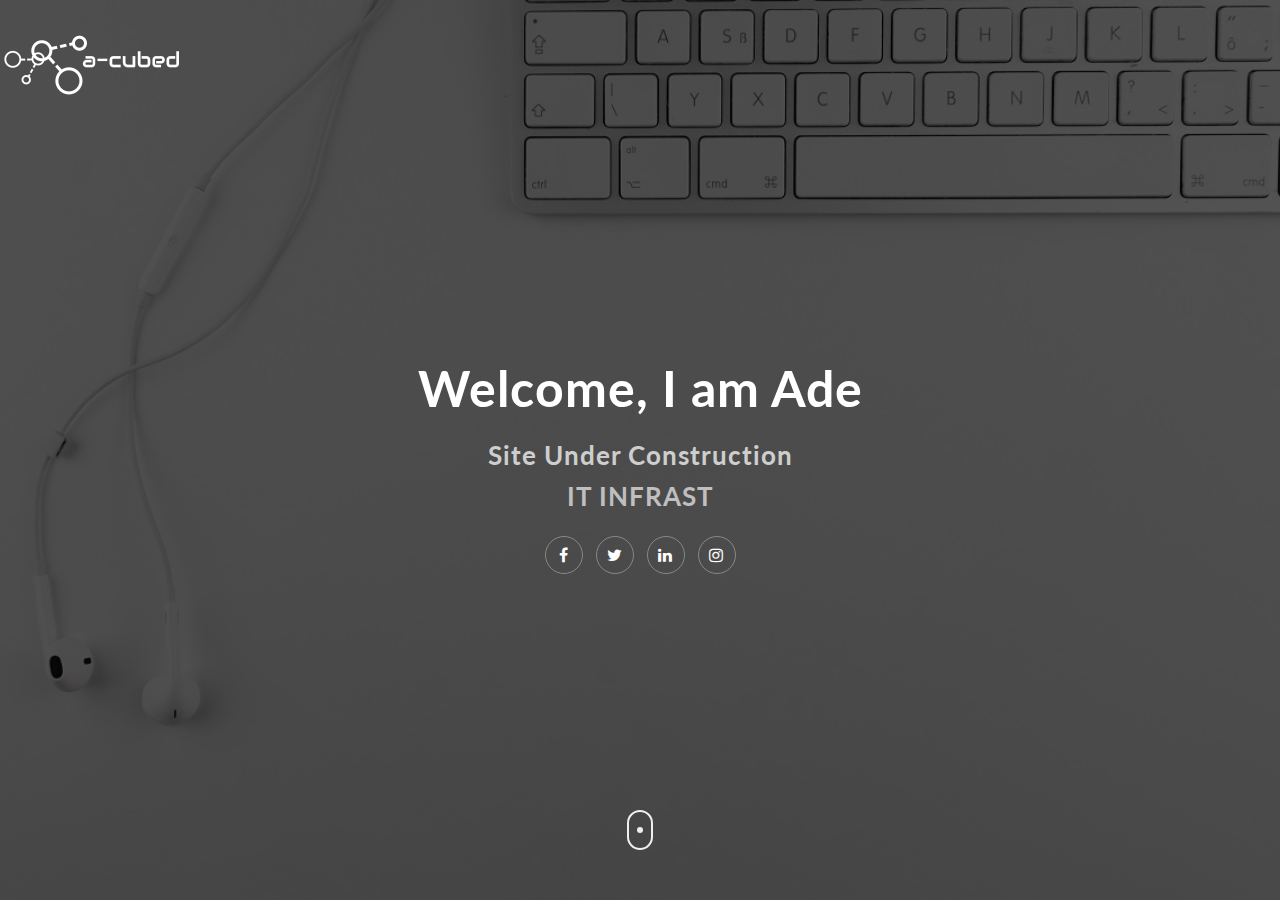
==== index.html @ ffef5aeb "underconstruction commit" ====
<!DOCTYPE html>
<html lang="en">
  <head>
    <meta charset="utf-8">
    <meta http-equiv="X-UA-Compatible" content="IE=edge">
    <meta name="viewport" content="width=device-width, initial-scale=1">
    <!-- The above 3 meta tags *must* come first in the head; any other head content must come *after* these tags -->

    <!-- SITE TITLE -->
    <title>a-cubed - IT Infrastructure Specialist</title>
    <meta name="description" content="Ade Adekoya - IT infrastructure and Cloud enthusiast">

    <!-- Bootstrap CSS -->
    <link rel="stylesheet" type="text/css" href="css/bootstrap.min.css">

	<!-- Magnific Popup core CSS file -->
	<link rel="stylesheet" href="css/magnific-popup.css">

    <!-- Owl Carousel CSS -->
    <link rel="stylesheet" href="css/owl.carousel.min.css">

    <!-- FONT AWESOME -->
    <link rel="stylesheet" type="text/css" href="css/font-awesome.min.css">

    <!-- Custom styles for this template -->
    <link rel="stylesheet" type="text/css" href="css/style.css">

    <!-- Google Fonts -->
    <link href="https://fonts.googleapis.com/css?family=Lato:400,400i,700,700i" rel="stylesheet">

	<!-- Favicon -->
	<link rel="icon" href="img/favicon.ico">

	<!-- Touch Icons - iOS and Android 2.1+ -->
 	<link rel="apple-touch-icon" href="img/apple-favicon.png">
	<link rel="apple-touch-icon" sizes="72x72" href="img/apple-touch-icon-ipad.png" />
	<link rel="apple-touch-icon" sizes="114x114" href="img/apple-touch-icon-iphone4.png" />

    <!-- HTML5 shim and Respond.js for IE8 support of HTML5 elements and media queries -->
    <!-- WARNING: Respond.js doesn't work if you view the page via file:// -->
    <!--[if lt IE 9]>
      <script src="https://oss.maxcdn.com/html5shiv/3.7.3/html5shiv.min.js"></script>
      <script src="https://oss.maxcdn.com/respond/1.4.2/respond.min.js"></script>
    <![endif]-->

  </head>
  <body>

    <!-- Loader -->
    <div class="loader-con">
    <div class="spinner center">
        <div class="double-bounce1"></div>
        <div class="double-bounce2"></div>
    </div>
    </div>
    <!-- End Loader -->

    <!-- MAIN NAVIGATION BAR -->
    <header class="nav-wrapper effect">
        <a href="index.html"><image src="img/logo2.png" title="Ade - IT Infrastructure - logo"></a>
        <!-- <a class="navbar-brand effect" href="index.html">A-CUBED</a> -->
        <nav class="navbar-custom">
            <div class="container">
                 <!--   <a class="navbar-brand effect" href="index.html">A-CUBED</a> -->
                </div>

                <!-- Collect the nav links, forms, and other content for toggling -->
                </div><!-- End navbar-collapse -->

            </div><!-- End container -->
        </nav>
    </header>
    <!-- END MAIN NAVIGATION BAR -->

    <!-- HOME -->
    <section id="home" class="home-1 parallax one-page-section">
        <div class="page-table">
            <div class="table-cell text-center">
                <h1>Welcome, I am Ade</h1>
                <h2>Site Under Construction</h2>
                <h2 class="typer-title">IT Infrastructure Enthusiast</h2>
                <ul class="social-list">
                    <li><a href="https://www.facebook.com/adedapomola.adekoya" target="_blank" class="effect"><i class="fa fa-facebook"></i></a></li>
                    <li><a href="https://twitter.com/Dapo_Ace" target="_blank" class="effect"><i class="fa fa-twitter"></i></a></li>
                    <li><a href="https://www.linkedin.com/in/adekoya-adedapomola" target="_blank" class="effect"><i class="fa fa-linkedin"></i></a></li>
                    <li><a href="https://www.instagram.com/adekoyaadedapomola" target="_blank" class="effect"><i class="fa fa-instagram"></i></a></li>
                </ul>
                <a href="#about" class="scroll home-s-btn hor-center"><span class="dot center"></span></a>
            </div>
        </div>
    </section>
    <!-- END HOME -->

    <!-- ABOUT -->
    
    <!-- END ABOUT -->

    <!-- SERVICES -->
    
    <!-- END SERVICES -->

    <!-- WORK -->
    
    <!-- END WORK -->

    <!-- TESTIMONIALS -->
    
    <!-- END TESTIMONIALS -->

    <!-- CONTACT -->
   
    <!-- END CONTACT -->

    <!-- FOOTER -->
   
    <!-- END FOOTER -->

    <!-- Scroll To Top Button -->
    <a href="#" class="scroll-up effect">
        <i class="fa fa-angle-up"></i>
    </a>
    <!-- End Scroll To Top Button -->
                            
    <!-- js placed at the end of the document so the pages load faster -->
    <!-- jQuery -->
    <script src="js/jquery.min.js"></script>
    <!-- Bootstrap JS -->
    <script src="js/bootstrap.min.js"></script>
    <!-- Magnific Popup core JS file -->
    <script src="js/jquery.magnific-popup.min.js"></script>
    <!-- Owl Carousel JS -->
    <script src="js/owl.carousel.min.js"></script>
    <!-- jQuery Typer JS -->
    <script src="js/jquery.typer.js"></script>
    <!-- jQuery Images Loaded JS -->
    <script src="js/imagesloaded.pkgd.min.js"></script>
    <!-- jQuery Filterizr JS -->
    <script src="js/isotope.pkgd.min.js"></script>
    <!-- Custom js -->
    <script src="js/main.js"></script>

  </body>
</html>
---- css/style.css ----
/*=======================================================================
* Template Name: IMOZAR - Personal Portfolio Template
* Author: PhyDev
* Author URI: https://themeforest.net/user/phydev
* Version: 1.0
* Tags: html, Parallax, template, Portfolio, marketing, Personal, IMOZAR
========================================================================== */

/*------------------------------------------------------
Table of content
--------------------------------------------------------
1. General Styles (typography, links, Lsits, images , Helper classes, sections)
2. Pre Loader
3. Navigation
4. Home
5. About
6. Services
7. Work
8. Clients
9. Contact
10. Footer
11. Mediaqueries
12. keyframes animation
------------------------------------------------------*/

/*----------------------------------------
General Styles
----------------------------------------*/

html, body {
	height: 100%;
}
body {
	margin: 0;
	padding: 0;
	font-family: 'Lato', sans-serif;
	font-size: 15px;
	font-weight: 400;
	line-height: 1.75;
	letter-spacing: 1px;
	background-color: #fff;
	color: #484848;
}
h1,
h2,
h3,
h4,
h5,
h6 {
	font-weight: 700;
	line-height: 1.2;
	color: rgb(206, 206, 206);
}
p {
	font-size: 16px;
	line-height: 26px;
}
b, strong {
	font-weight: 700;
}
dfn, cite, em, i {
  	font-style: italic;
}
h1 {
	font-size: 36px;
}
h2 {
	font-size: 26px;
}
h3 {
	font-size: 24px;
}
h4 {
	font-size: 22px;
}
h5 {
	font-size: 18px;
}
h6 {
	font-size: 16px;
}
a, a:focus, a:hover, a:active {
	text-decoration: none;
	color: inherit;
	outline: none;
}
ul, ol {
	margin: 0;
	padding: 0;
}
ul {
  list-style: none;
}
img {
	display: block;
	max-width: 100%;
	height: auto;
}

a.logolocation {
    padding-top: 10px;
	padding-right: 30px;
	padding-bottom: 50px;
	padding-left: 0px;
}

.effect {
	-webkit-transition: all .4s ease-in-out;
	-moz-transition: all .4s ease-in-out;
	-o-transition: all .4s ease-in-out;
	transition: all .4s ease-in-out;
}
.hor-center {
	position: absolute;
	left: 50%;
	-webkit-transform: translateX(-50%);
	-moz-transform: translateX(-50%);
	-ms-transform: translateX(-50%);
	transform: translateX(-50%);
}
.ver-center {
	position: absolute;
	top: 50%;
	-webkit-transform: translateY(-50%);
	-moz-transform: translateY(-50%);
	-ms-transform: translateY(-50%);
	transform: translateY(-50%);
}
.center {
	position: absolute;
	left: 50%;
	top: 50%;
	-webkit-transform: translate(-50%, -50%);
	-moz-transform: translate(-50%, -50%);
	-ms-transform: translate(-50%, -50%);
	transform: translate(-50%, -50%);
}

.mb-30 {
  	margin-bottom: 30px;
}

.page-table {
	display: table;
	width: 100%;
	height: 100%;
}
.table-cell {
	position: relative;
	display: table-cell;
	vertical-align: middle;
	padding-top: 20px;
	z-index: 5;
}

.section {
	background-color: #fff;
  	padding: 100px 0;
}
.second-bg {
	background-color: #fafafa;
}
.section-title {
	display: block;
	width: 100%;
	margin-bottom: 60px;
	text-align: center;
}
.section-title h2 {
	position: relative;
	display: inline-block;
	margin: 0;
	padding-bottom: 15px;
	font-size: 36px;
	font-weight: 700;
	text-transform: capitalize;
}
.section-title h2:after {
	content: '';
	position: absolute;
	bottom: 0;
	left: 4px;
	width: 50px;
	height: 2px;
	background-color: #444444;
}


/*----------------------------------------
Pre Loader
----------------------------------------*/
.loader-con {
	position: fixed;
	top: 0;
	left: 0;
	width: 100%;
	height: 100%;
	background-color: #fdfdfd;
	z-index: 99;
}
.loader-con .spinner {
  width: 50px;
  height: 50px;
}
.double-bounce1, .double-bounce2 {
	position: absolute;
	width: 100%;
	height: 100%;
	background-color: #333;
	opacity: 0.6;
	top: 0;
	left: 0;
	-webkit-border-radius: 50%;
	-moz-border-radius: 50%;
	border-radius: 50%;
	-webkit-animation: sk-bounce 2.0s infinite ease-in-out;
	-moz-animation: sk-bounce 2.0s infinite ease-in-out;
	animation: sk-bounce 2.0s infinite ease-in-out;
}
.double-bounce2 {
	-webkit-animation-delay: -1.0s;
	-moz-animation-delay: -1.0s;
	animation-delay: -1.0s;
}


/*----------------------------------------
Navigation
----------------------------------------*/
.nav-wrapper {
	width: 100%;
	padding: 6px 0;
	position: fixed;
	top: 0;
	left: 0;
	background-color: transparent;
	z-index: 20;
}
.nav-wrapper .navbar-toggle .icon-bar {
	background-color: #fff;
}
.nav-wrapper .navbar {
  position: relative;
  min-height: 50px;
}
.nav-wrapper .navbar-brand {
	display: block;
	padding-bottom: 15px;
	padding-top: 15px;
	font-size: 20px;
	font-weight: 700;
	color: #ddd;
	float: left;
}

.nav-wrapper .nav li a {
	position: relative;
	font-size: 13px;
	font-weight: 700;
	color: #ddd;
}
.nav-wrapper .nav li a:after {
	content: "";
	display: none;
	position: absolute;
	width: 0;
	height: 2px;
	bottom: 6px;
	left: 10%;
	background-color: #ddd;
	-webkit-transition: all .28s ease-in-out;
	-o-transition: all .28s ease-in-out;
	-moz-transition: all .28s ease-in-out;
	transition: all .28s ease-in-out;
}
.nav-wrapper .nav>li>a:hover,
.nav-wrapper .nav>li>a.active {
	background-color: transparent;
}
.nav-wrapper .nav>li>a:hover:after,
.nav-wrapper .nav>li>a.active:after {
	width: 80%;
}
.nav-wrapper .nav>li>a:focus {
	background-color: transparent;
}
.nav-sticky {
	background-color: #fff !important;
	padding: 6px 0 !important;
	border-bottom: 1px solid #f0f0f0;
}
.nav-sticky .navbar-toggle .icon-bar {
	background-color: #232323;
}
.nav-sticky .navbar-brand,
.nav-sticky .nav li a {
	color: #232323;
}
.nav-sticky .nav li a:after {
	background-color: #3f3f3f;
}
.nav-sticky .navbar-collapse {
	-webkit-box-shadow: inset 0 1px 0 rgba(0,0,0,.1);
	-moz-box-shadow: inset 0 1px 0 rgba(0,0,0,.1);
	box-shadow: inset 0 1px 0 rgba(0,0,0,.1);
}


/*----------------------------------------
Home
----------------------------------------*/
.home-1 {
	position: relative;
	height: 100%;
	min-height: 550px;
	background-image: url(../img/home-bg4.jpg);
	background-repeat: no-repeat;
	background-position: center;
	-webkit-background-size: cover;
	-moz-background-size: cover;
	-ms-background-size: cover;
	background-size: cover;
}
.home-1:after {
	content: "";
	position: absolute;
	width: 100%;
	height: 100%;
	top: 0;
	left: 0;
	background-color: rgba(0,0,0,0.68);
	z-index: 0;
}

.home-1 #particles-js {
    position: absolute;
    width: 100%;
    height: 100%;
    top: 0;
    left: 0;
    z-index: 2;
}
.home-3,
.home-2 {
	position: relative;
	height: 100%;
	min-height: 520px;
}

.home-2 .video-wrapper {
	position: absolute;
	width: 100%;
	height: 100%;
	left: 0;
	top: 0;
	z-index: 2;
}
.home-2 .video-wrapper video {
	display: block;
    position: absolute;
    width: 100%;
    height: 100%;
    max-width: 100%;
    max-height: 100%;
    min-height: 100%;
	min-width: 100%;
	-o-object-fit: cover;
	object-fit: cover;
}
.home-2:after {
	content: "";
	position: absolute;
	width: 100%;
	height: 100%;
	top: 0;
	left: 0;
	background-color: rgba(0,0,0,0.65);
	z-index: 3;
}
.avatar-hero img {
	width: 130px;
	margin: 0 auto;
	border: solid 3px #dfdfdf;
	-webkit-border-radius: 50%;
	-moz-border-radius: 50%;
	border-radius: 50%;
	-webkit-box-shadow: 0 4px 8px rgba(0, 0, 0, 0.52);
	-moz-box-shadow: 0 4px 8px rgba(0, 0, 0, 0.52);
	box-shadow: 0 4px 8px rgba(0, 0, 0, 0.52);
}
#home h1 {
	font-size: 34px;
	margin: 36px 0 22px;
	color: #fff;
}
#home .typer-title {
	margin: 10px 0;
	font-size: 22px;
	color: #bfbfbf;
	text-transform: uppercase;
}
.home-s-btn {
	display: block;
	bottom: 50px;
	height: 40px;
	width: 26px;
	border: 2px solid #efefef;
	-webkit-border-radius: 14px;
	-moz-border-radius: 14px;
	border-radius: 14px;
}
.home-s-btn .dot {
	display: block;
	height: 6px;
	width: 6px;
	background-color: #efefef;
	-webkit-border-radius: 50%;
	-moz-border-radius: 50%;
	border-radius: 50%;
	-webkit-animation: dot-animation 1.8s infinite ease-in-out;
	-moz-animation: dot-animation 1.8s infinite ease-in-out;
	animation: dot-animation 1.8s infinite ease-in-out;
}

.home-3 .big-title {
	margin-bottom: 40px;
}
.home-3 .table-cell p {
    max-width: 900px;
    margin: 0 auto;
    padding: 0 26px 10px;
    color: #fff;
}
.home-carousel .page-table {
	position: relative;
	height: 100vh;
	background-repeat: no-repeat;
	background-position: center;
	-webkit-background-size: cover;
	-moz-background-size: cover;
	-ms-background-size: cover;
	background-size: cover;
}
.home-carousel .page-table:after {
	content: "";
    position: absolute;
    background-color: rgba(0,0,0,0.52);
    height: 100%;
    width: 100%;
    left: 0;
    top: 0;
    z-index: 3;
}
.home-carousel .first-slide {
	background-image: url(http://phydev.web44.net/flame/img/banner-3.jpg);
}
.home-carousel .second-slide {
	background-image: url(http://phydev.web44.net/flame/img/home-s.jpg);
}
.home-carousel .third-slide {
	background-image: url(http://phydev.web44.net/wassabi/images/man-work.jpg);
}
.slider-btn {
	display: inline-block;
	margin-top: 20px;
    margin-right: 15px;
    margin-left: 15px;
    padding: 8px 20px;
    font-size: 16px;
    font-weight: 700;
    border: 2px solid #fff;
    background-color: #fafafa;
    color: #333;
    text-transform: uppercase;
}
.slider-btn:hover {
	background-color: transparent;
    color: #fafafa;
}
.home-slider-btn {
	display: none;
	width: 44px;
    height: 44px;
    border: 2px solid #fff;
	text-align: center;
	opacity: .8;
	background-color: #fff;
	z-index: 8;
}
.home-slider-btn:hover {
	background-color: transparent;
	color: #fafafa;
}
.owl-next .home-slider-btn {
    right: 20px;
}
.owl-prev .home-slider-btn {
    left: 20px;
}
.home-3 .home-carousel .owl-dots {
    position: absolute;
	bottom: 15px;
    left: 50%;
    z-index: 8;
    -webkit-transform: translateX(-50%);
    -moz-transform: translateX(-50%);
    -ms-transform: translateX(-50%);
    transform: translateX(-50%);
}
.home-3 .home-carousel .owl-dot {
    display: inline-block;
    margin: 0 4px;
    width: 12px;
    height: 12px;
    border: 2px solid #fafafa;
    -webkit-border-radius: 50%;
    -moz-border-radius: 50%;
    border-radius: 50%;
    -webkit-transition: .3s all ease-out;
    -o-transition: .3s all ease-out;
    -moz-transition: .3s all ease-out;
    transition: .3s all ease-out;
}
.home-3 .home-carousel .owl-dot:hover,
.home-3 .home-carousel .owl-dot.active {
    background-color: #eee;
}



/*----------------------------------------
About
----------------------------------------*/
.about-content h2 {
	margin-bottom: 30px;
	text-transform: capitalize;
}
.about-content p {
	margin-bottom: 16px;
}
.about-content ul li {
	margin-top: 8px;
	font-size: 14px;
	color: #666;
}
.about-content ul li span {
	font-weight: 700;
	color: #232323;
}
.about-content ul li span i {
	margin-right: 4px;
}
.social-list {
	margin-top: 20px;
	margin-bottom: 20px;
}
.social-list li {
	display: inline-block;
	margin: 4px;
}
.social-list li a {
	display: inline-block;
	font-size: 16px;
	width: 38px;
	height: 38px;
	text-align: center;
	line-height: 36px;
	color: #ffff;
	border: 1px solid #888;
	-webkit-border-radius: 50%;
	-moz-border-radius: 50%;
	border-radius: 50%;
}
.social-list li:hover a {
	color: #fafafa;
	background-color: #232323;
	border-color: transparent;
}

.skills-section {
	padding: 20px 0;
	padding-left: 10px;
	padding-right: 10px;
}
.progress-bar-linear {
    padding-top: 20px;
    padding-bottom: 20px;
}
.progress-bar-text {
    display: inline-block;
    margin-left: 8px;
    margin-bottom: 6px;
    font-size: 13px;
    font-weight: 700;
}
.progress-cont {
    display: inline-block;
    float: right;
    margin-right: 10px;
}
.progress-bar-linear .progress-bar-skills {
    position: relative;
    width: 100%;
    background-color: #dfdfdf;
    -webkit-border-radius: 12px;
    -moz-border-radius: 12px;
    border-radius: 12px;
}
.progress-bar-skills .progress-bar-line {
    position: relative;
    width: 5%;
    height: 6px;
    background-color: #4f4f4f;
    -webkit-transition: all 1.6s ease-out;
    -o-transition: all 1.6s ease-out;
    -moz-transition: all 1.6s ease-out;
    transition: all 1.6s ease-out;
    -webkit-border-radius: 12px;
    -moz-border-radius: 12px;
    border-radius: 12px;
}


/*----------------------------------------
Services
----------------------------------------*/
.single-service {
	padding: 10px;
	text-align: center;
}
.single-service.bordered {
	border-right: none;
	border-left: none;
}
.clear-float {
	clear: both !important;
}
.services-separator {
	display: none;
	width: 100%;
	margin: 15px auto;
	height: 1px;
	background: #dfdfdf;
}
.service-icon .fa {
    font-size: 44px;
    line-height: 70px;
}
.single-service:hover .service-icon .fa {
    -webkit-transform: rotateY(360deg);
    -moz-transform: rotateY(360deg);
    -ms-transform: rotateY(360deg);
    transform: rotateY(360deg);
}
.service-content h3 {
	font-size: 19px;
    margin-top: 15px;
    margin-bottom: 0;
    font-weight: 700;
}
.s-line {
	margin: 12px auto 0;
    width: 55px;
    height: 1px;
    background-color: #333;
}
.single-service p {
    margin-top: 12px;
    font-size: 14px;
}


/*----------------------------------------
Work
----------------------------------------*/
#work-list {
    margin-bottom: 40px;
}
#work-list li {
	display: inline-block;
    text-transform: uppercase;
    font-size: 14px;
    font-weight: 700;
}
#work-list li .filter {
	position: relative;
    margin: 4px 8px;
}
#work-list li .filter:after {
	content: '';
	position: absolute;
	bottom: -webkit-calc(50% - 1px );
	bottom: -moz-calc(50% - 1px );
	bottom: calc(50% - 1px );
	left: 0;
	width: 0;
	height: 1px;
	background-color: #484848;
	-webkit-transition: width .24s ease-out;
	-o-transition: width .24s ease-out;
	-moz-transition: width .24s ease-out;
	transition: width .24s ease-out;
}
#work-list li .filter:hover:after,
#work-list li .filter-active:after {
	width: 100%;
}

.single-work {
    position: relative;
    overflow: hidden;
}
.single-work img {
    -webkit-transform: scale(1.1);
    -moz-transform: scale(1.1);
    -ms-transform: scale(1.1);
    transform: scale(1.1);
}
.single-work:hover img {
    -webkit-transform: scale(1);
    -moz-transform: scale(1);
    -ms-transform: scale(1);
    transform: scale(1);
}
.work-overlay {
    position: absolute;
    pointer-events: none;
    padding: 12px;
    width: -webkit-calc(100% - 16px);
    width: -moz-calc(100% - 16px);
    width: calc(100% - 16px);
    height: -webkit-calc(100% - 16px);
    height: -moz-calc(100% - 16px);
    height: calc(100% - 16px);
    top: 8px;
    left: 8px;
    opacity: 0;
    background-color: rgba(0, 0, 0, 0.8);
}
.work-overlay:after {
	content: '';
	position: absolute;
    width: -webkit-calc(100% - 24px);
    width: -moz-calc(100% - 24px);
    width: calc(100% - 24px);
    height: -webkit-calc(100% - 24px);
    height: -moz-calc(100% - 24px);
    height: calc(100% - 24px);
    top: 12px;
    left: 12px;
    border: 1px solid #fdfdfd;

}
.single-work:hover .work-overlay {
    opacity: 1;
}
.work-overlay h3 {
    position: absolute;
    bottom: 40px;
    left: 26px;
    color: #eee;
    font-size: 18px;
}
.work-overlay p {
	position: absolute;
	font-size: 12px;
	color: #ddd;
	left: 26px;
	bottom: 10px;
}


/*----------------------------------------
Clients
----------------------------------------*/
.testimonial-slider {
    margin-bottom: 90px;
}
.one-testimonial {
    position: relative;
    padding: 15px;
}
.testimonial-content {
    position: relative;
    padding: 20px;
    margin-bottom: 20px;
    border: 1px solid;
    background-color: #fff;
    border-color: #dadada;
}
.testimonial-content p {
	font-size: 15px;
	line-height: 1.6;
}
.testimonial-content:after,
.testimonial-content:before {
    content: '';
    display: block;
    position: absolute;
    width: 0;
    height: 0;
}
.testimonial-content:before {
    bottom: -32px;
    left: 51px;
    border: 16px solid;
    border-color: #dadada transparent transparent;
}
.testimonial-content:after {
    bottom: -29px;
    left: 52px;
    border: 15px solid;
    border-color: #fff transparent transparent;
}
.testimonial-person:after {
    display: table;
    content: "";
    clear: both;
}
.one-testimonial figure {
    position: relative;
    overflow: hidden;
    height: 100px;
    width: 100px;
    margin-left: 20px;
    float: left;
    border: 4px solid #8f8f8f;
    -webkit-border-radius: 50%;
    -moz-border-radius: 50%;
    border-radius: 50%;
    -webkit-box-shadow: 0 4px 6px 0 rgba(0,0,0,.22);
    -moz-box-shadow: 0 4px 6px 0 rgba(0,0,0,.22);
    box-shadow: 0 4px 6px 0 rgba(0,0,0,.22);
}
.one-testimonial figure img {
	-webkit-filter: grayscale(0.38);
	filter: grayscale(0.38);
}
.testimonial-inf {
    padding-top: 10px;
    margin-left: 140px;
}
.testimonial-inf h4 {
    margin-bottom: 4px;
}
.testimonial-inf h4,
.testimonial-inf p {
    font-weight: 700;
}
.testimonial-slider-btn {
    display: block;
    font-size: 28px;
    height: 40px;
    width: 40px;
    border: 1px solid #3f3f3f;
    bottom: -90px;
}
.owl-next .testimonial-slider-btn {
    -webkit-transform: translateX(20%);
    -moz-transform: translateX(20%);
    -ms-transform: translateX(20%);
    transform: translateX(20%);
}
.owl-prev .testimonial-slider-btn {
    -webkit-transform: translateX(-120%);
    -moz-transform: translateX(-120%);
    -ms-transform: translateX(-120%);
    transform: translateX(-120%);
}
.testimonial-slider-btn:hover {
	color: #fafafa;
	background-color: #3f3f3f;
}


/*----------------------------------------
Contact
----------------------------------------*/
.contact-item {
	position: relative;
}
.contact-item:after {
	content: "";
	display: table;
	clear: both;
}
.contact-item .c-icon {
	position: relative;
    top: 6px;
	width: 60px;
	height: 60px;
	float: left;
	background-color: #232323;
	-webkit-border-radius: 50%;
	-moz-border-radius: 50%;
	border-radius: 50%;
}
.contact-item .c-icon .fa {
	font-size: 20px;
	line-height: 58px;
	color: #fafafa;
}
.contact-item .c-text {
    padding-top: 18px;
    padding-bottom: 18px;
    padding-left: 70px;
}
.contact-item .c-text h5 {
	margin: 0;
	margin-bottom: 2px;
    font-size: 13px;
    text-transform: uppercase;
}
.contact-item .c-text h6 {
	margin: 0;
	word-break: break-all;
}

#contact-form {
	margin-top: 50px;
}
.input-field {
    width: 100%;
    padding: 8px 16px;
    color: #232323;
    border: 1px solid #ddd;
    outline: none;
}
textarea.input-field {
    height: 190px;
    resize: none;
}
.name-error,
.email-error,
.message-error,
.error {
    display: block;
    margin-top: 8px;
    font-size: 14px;
    color: #ff2828;
}
.success {
    display: block;
    margin-top: 8px;
    font-size: 14px;
    color: #1e9402;
}
#form-message {
    float: left;
    width: 100%;
}
.submit-btn {
	display: block;
	margin: 0 auto;
	padding: 8px 20px;
	font-size: 16px;
	font-weight: 700;
	border: 2px solid #333;
	outline: none;
	background-color: #333;
	color: #fafafa;
	cursor: pointer;
}
.submit-btn:hover {
	color: #111;
	background-color: transparent;
}

/*----------------------------------------
Footer
----------------------------------------*/
.footer {
	padding-top: 60px;
	padding-bottom: 60px;
	text-align: center;
	background-color: #f1f1f1;
}
.footer-title {
	display: inline-block;
	margin-bottom: 6px;
    font-size: 22px;
    font-weight: 700;
    color: #111;
}
.footer-social {
    padding: 10px 0;
}
.footer-social-list li {
    display: inline-block;
}
.footer-social-list li a {
    font-size: 17px;
    color: #434343;
    margin: 0 9px;
}
.footer-social-list li a:hover {
	color: #111;
}
.footer .copy-text {
    margin: 8px 0;
    font-size: 15px;
    text-transform: capitalize;
}

.scroll-up {
    position: fixed;
	font-size: 28px;
    width: 46px;
    height: 46px;
    text-align: center;
    line-height: 38px;
    color: #fafafa;
    border: 2px solid #333;
    background-color: #333;
    bottom: 25px;
    right: 30px;
    opacity: 0;
    z-index: 60;
}
.scroll-up:focus {
	color: #fff;
}
.scroll-up:hover {
	background-color: transparent;
	color: #333;
}
.show-up-btn {
	opacity: 1;
}


/*----------------------------------------
Mediaqueries
----------------------------------------*/
@media screen and (min-width: 768px) {

	.nav-wrapper {
	    padding: 20px 0;
	}
	.nav-sticky .navbar-collapse {
		-webkit-box-shadow: none;
		-moz-box-shadow: none;
		box-shadow: none;
	}
	.nav-wrapper .nav li a:after {
		display: block;
	}

	.avatar-hero img {
		width: 170px;
	}
	#home h1 {
		font-size: 50px;
	}
	#home .typer-title {
		font-size: 26px;
	}

	.home-slider-btn {
	    display: block;
	    opacity: 0;
	}
	.home-carousel:hover .home-slider-btn {
	    opacity: .8;
	}
	.home-carousel:hover .owl-next.disabled .home-slider-btn,
	.home-carousel:hover .owl-prev.disabled .home-slider-btn {
		opacity: .4;
	}
}

@media (min-width: 992px) {

	.skills-section {
		padding-left: 20px;
	}

	.single-service.bordered {
		border-right: 1px solid #dfdfdf;
		border-left: 1px solid #dfdfdf;
	}
	.services-separator {
		display: block;
	}

}


/*----------------------------------------
keyframes animation
----------------------------------------*/

/* PreLoader Animations*/
@-webkit-keyframes sk-bounce {
  0%, 100% { 
    -webkit-transform: scale(0.0); 
            transform: scale(0.0);
  } 50% { 
    -webkit-transform: scale(1.0); 
            transform: scale(1.0);
  }
}
@-moz-keyframes sk-bounce {
  0%, 100% { 
    -moz-transform: scale(0.0); 
         transform: scale(0.0);
  } 50% { 
    -moz-transform: scale(1.0); 
         transform: scale(1.0);
  }
}
@keyframes sk-bounce {
  0%, 100% { 
    -webkit-transform: scale(0.0); 
       -moz-transform: scale(0.0); 
            transform: scale(0.0);
  } 50% { 
    -webkit-transform: scale(1.0); 
       -moz-transform: scale(1.0); 
            transform: scale(1.0);
  }
}

/*Smooth Scroll Button animation*/
@-webkit-keyframes dot-animation {
	0% {
		top: -webkit-calc(50% - 6px);
		top: calc(50% - 6px);
		opacity: 1;
	}
	40% {
		top: 50%;
		opacity: 0;
	}
	100% {
		top: -webkit-calc(50% - 6px);
		top: calc(50% - 6px);
		opacity: 0;
	}
}
@-moz-keyframes dot-animation {
	0% {
		top: -moz-calc(50% - 6px);
		top: calc(50% - 6px);
		opacity: 1;
	}
	40% {
		top: 50%;
		opacity: 0;
	}
	100% {
		top: -moz-calc(50% - 6px);
		top: calc(50% - 6px);
		opacity: 0;
	}
}
@keyframes dot-animation {
	0% {
		top: -webkit-calc(50% - 6px);
		top: -moz-calc(50% - 6px);
		top: calc(50% - 6px);
		opacity: 1;
	}
	40% {
		top: 50%;
		opacity: 0;
	}
	100% {
		top: -webkit-calc(50% - 6px);
		top: -moz-calc(50% - 6px);
		top: calc(50% - 6px);
		opacity: 0;
	}
}
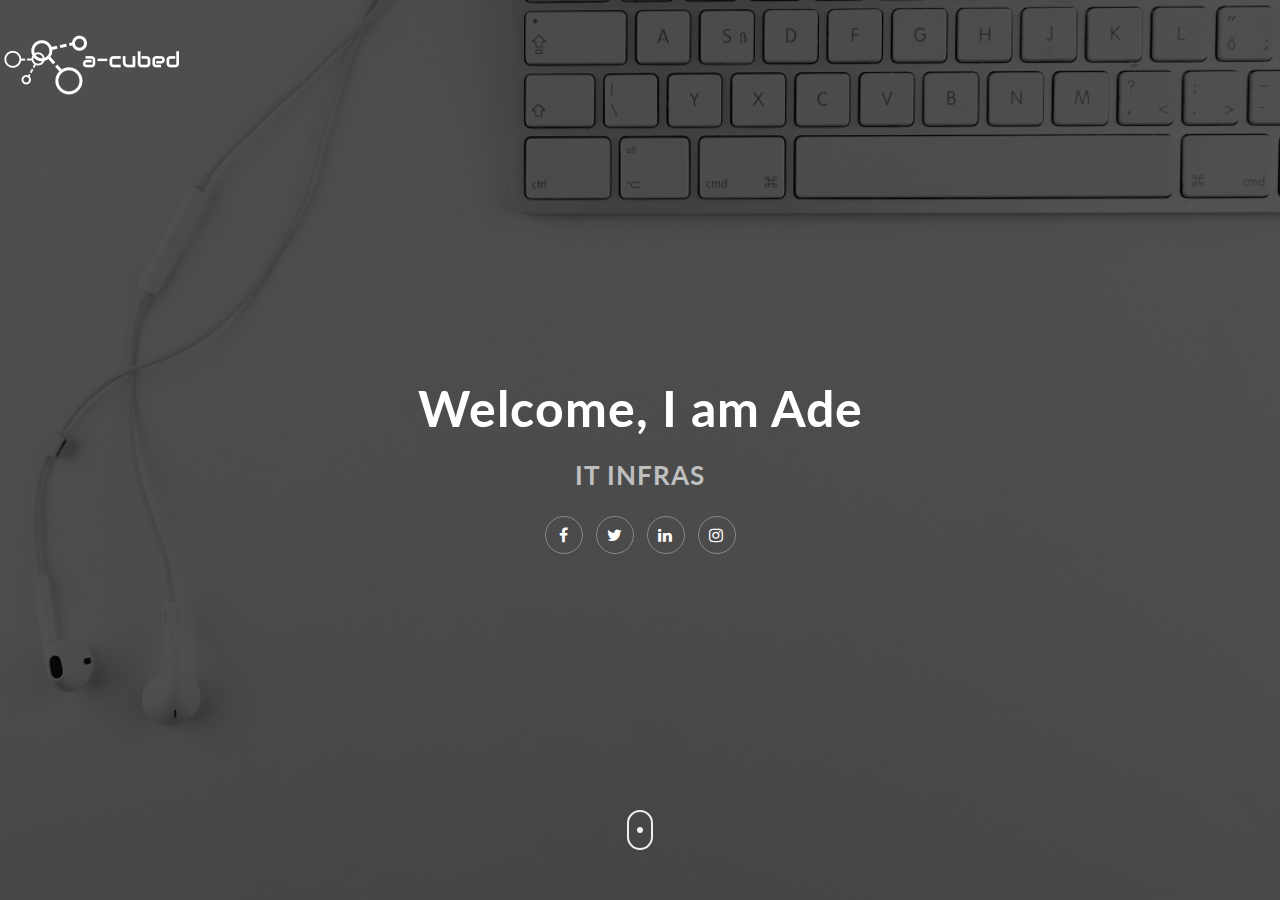
==== commit 1a438eab: "Update index.html" ====
--- a/index.html
+++ b/index.html
@@ -77,7 +77,6 @@
         <div class="page-table">
             <div class="table-cell text-center">
                 <h1>Welcome, I am Ade</h1>
-                <h2>Site Under Construction</h2>
                 <h2 class="typer-title">IT Infrastructure Enthusiast</h2>
                 <ul class="social-list">
                     <li><a href="https://www.facebook.com/adedapomola.adekoya" target="_blank" class="effect"><i class="fa fa-facebook"></i></a></li>
@@ -140,4 +139,4 @@
     <script src="js/main.js"></script>
 
   </body>
-</html>+</html>
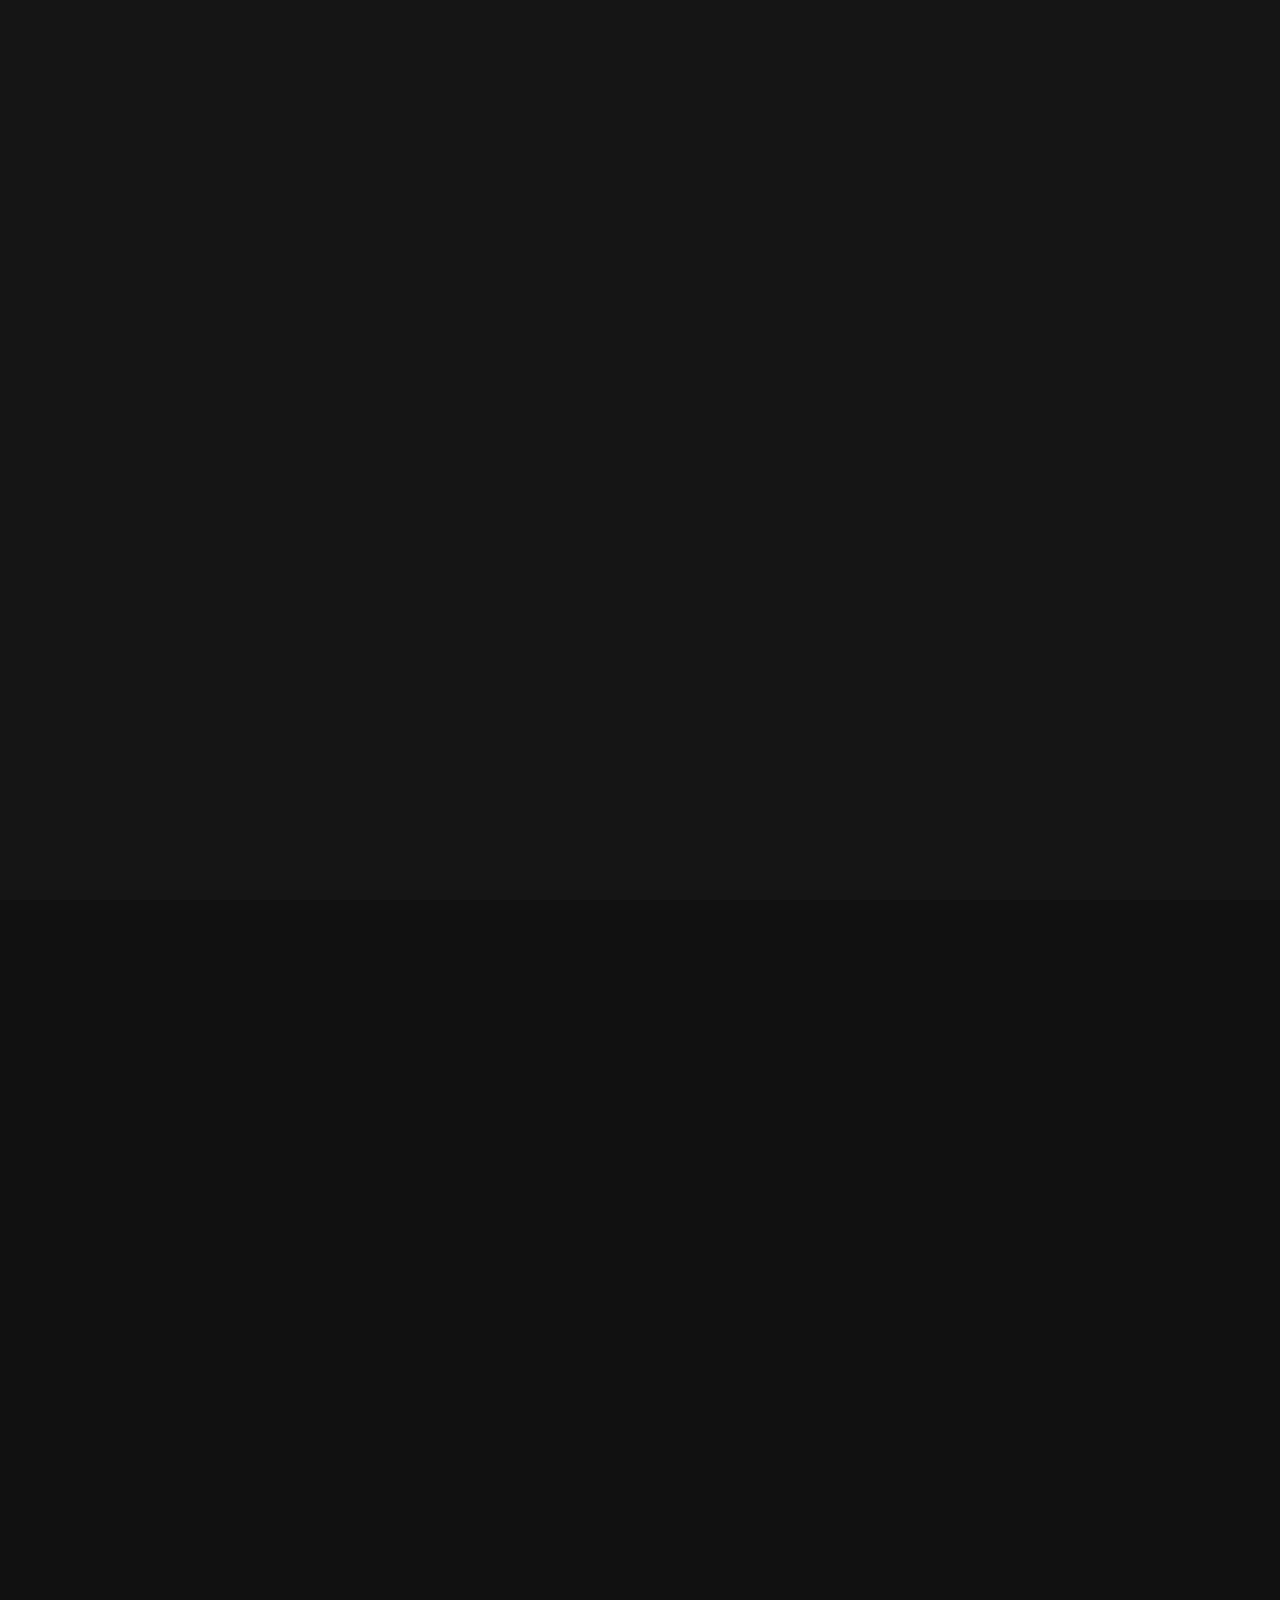
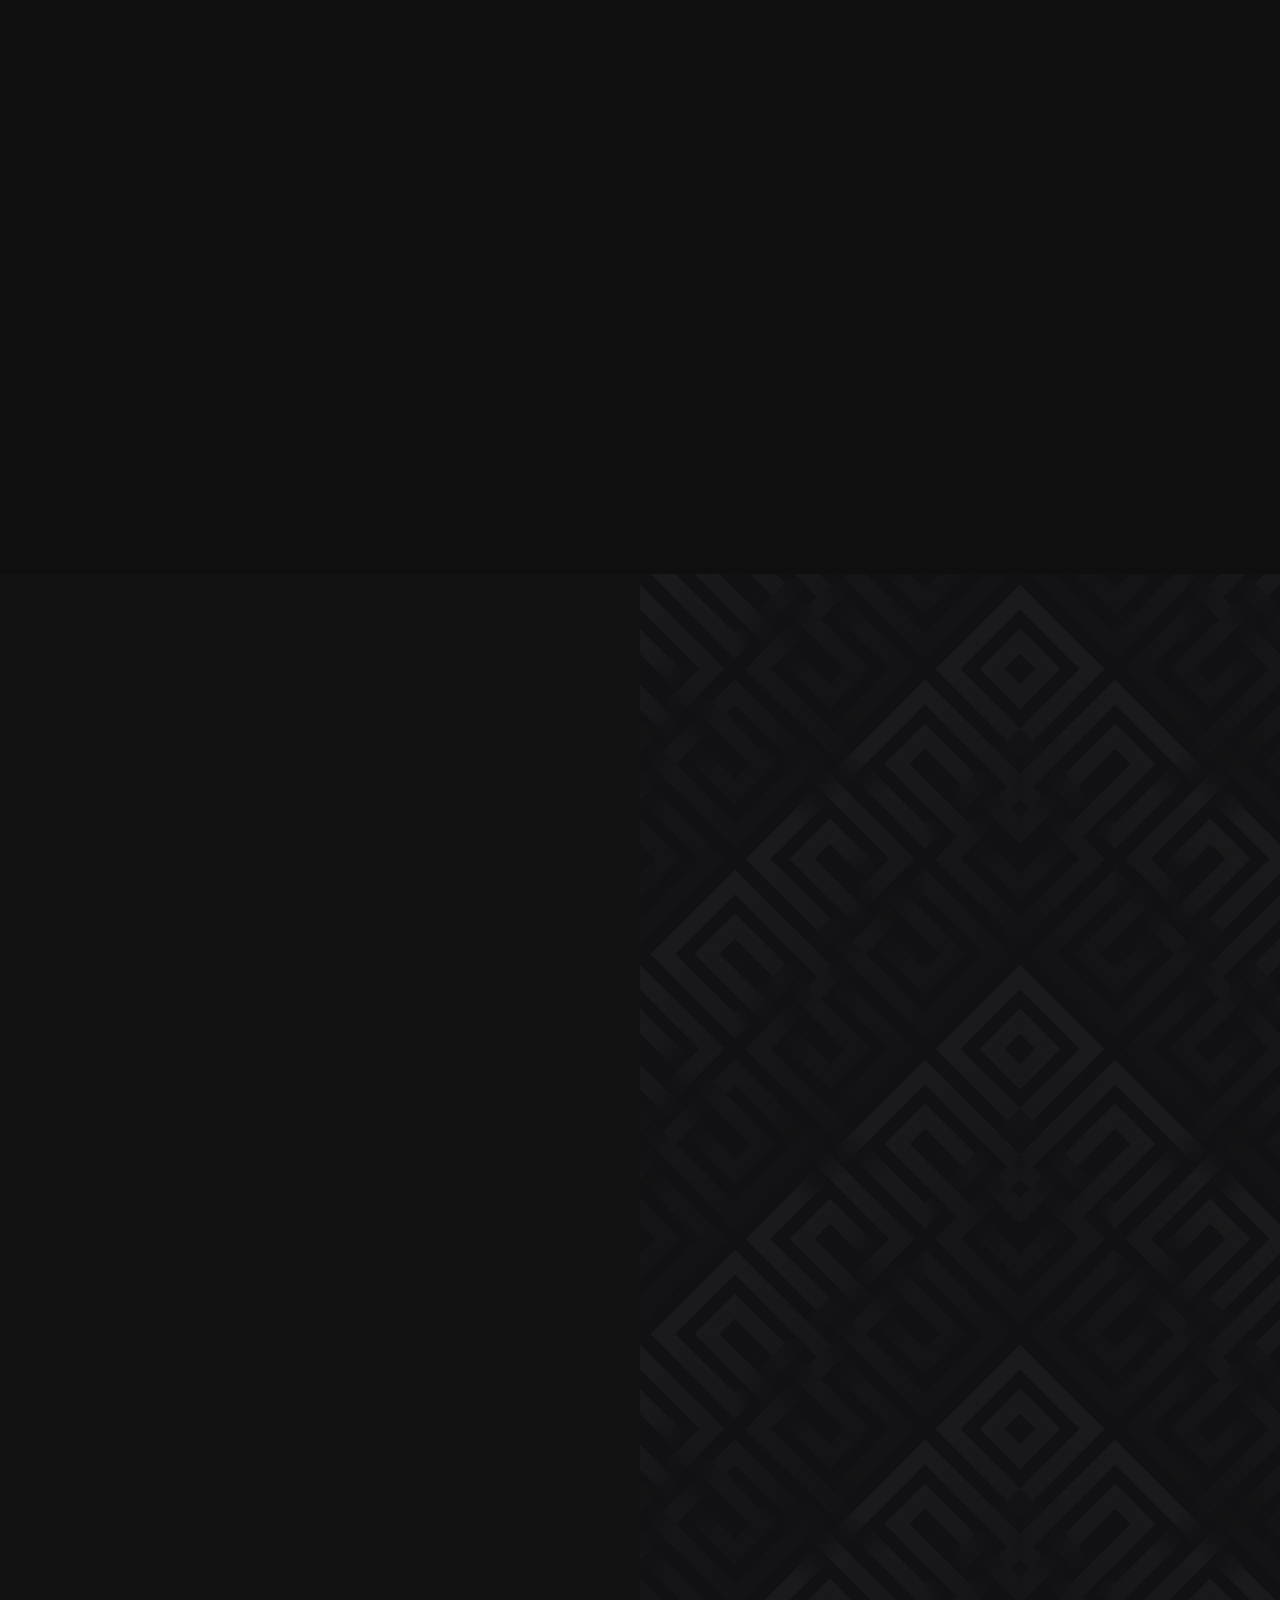
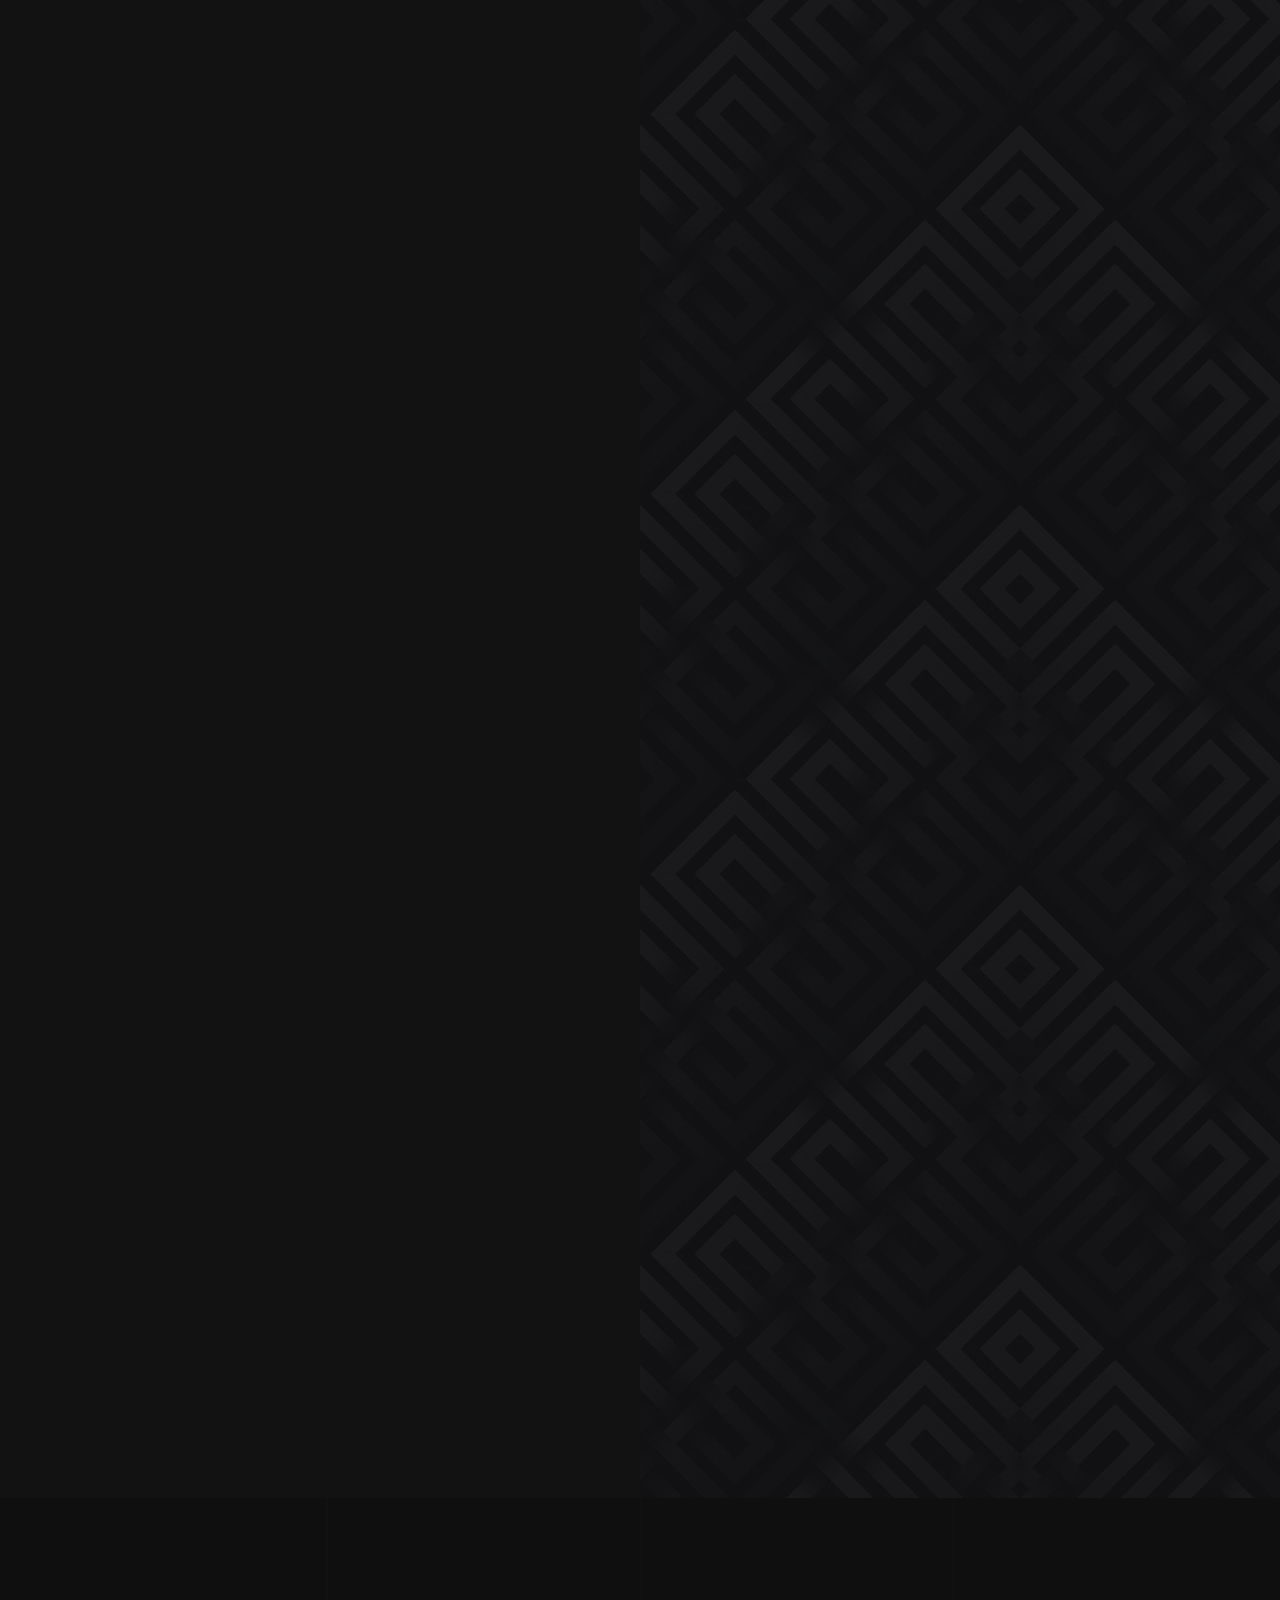
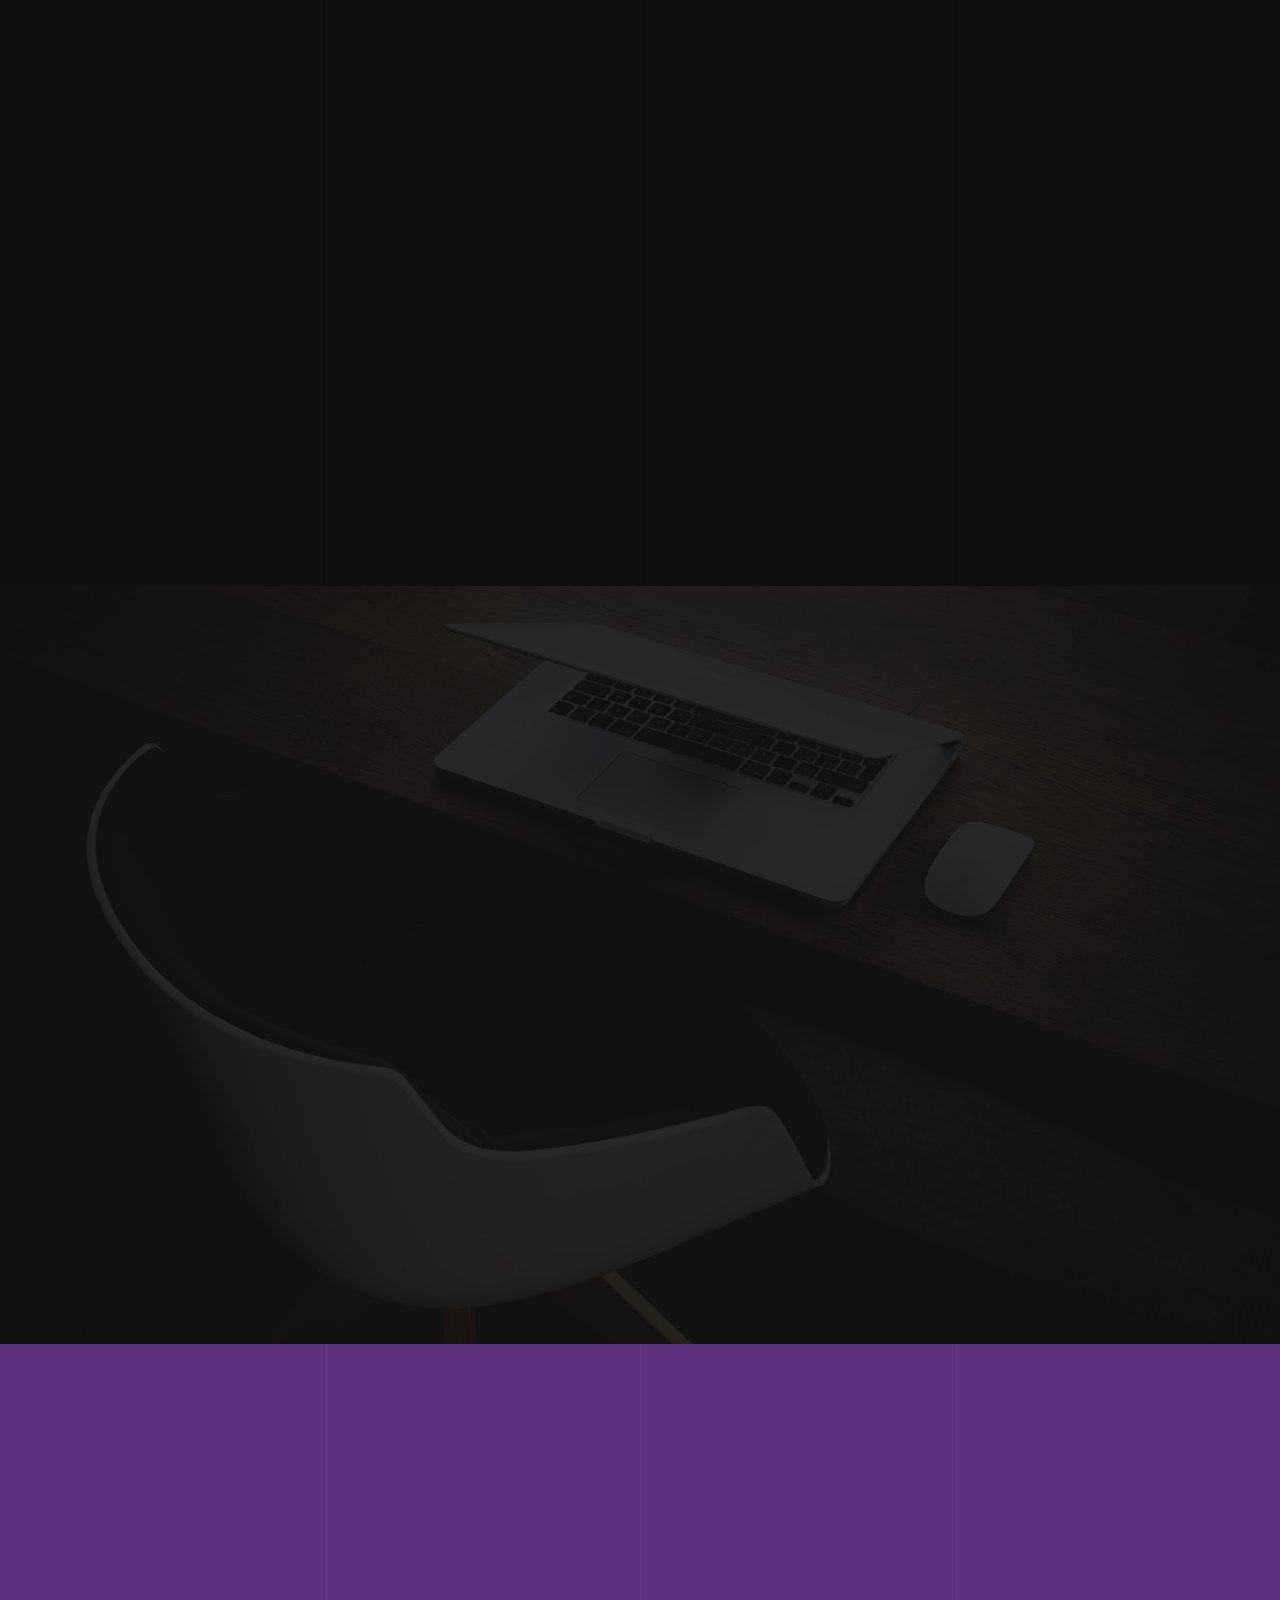
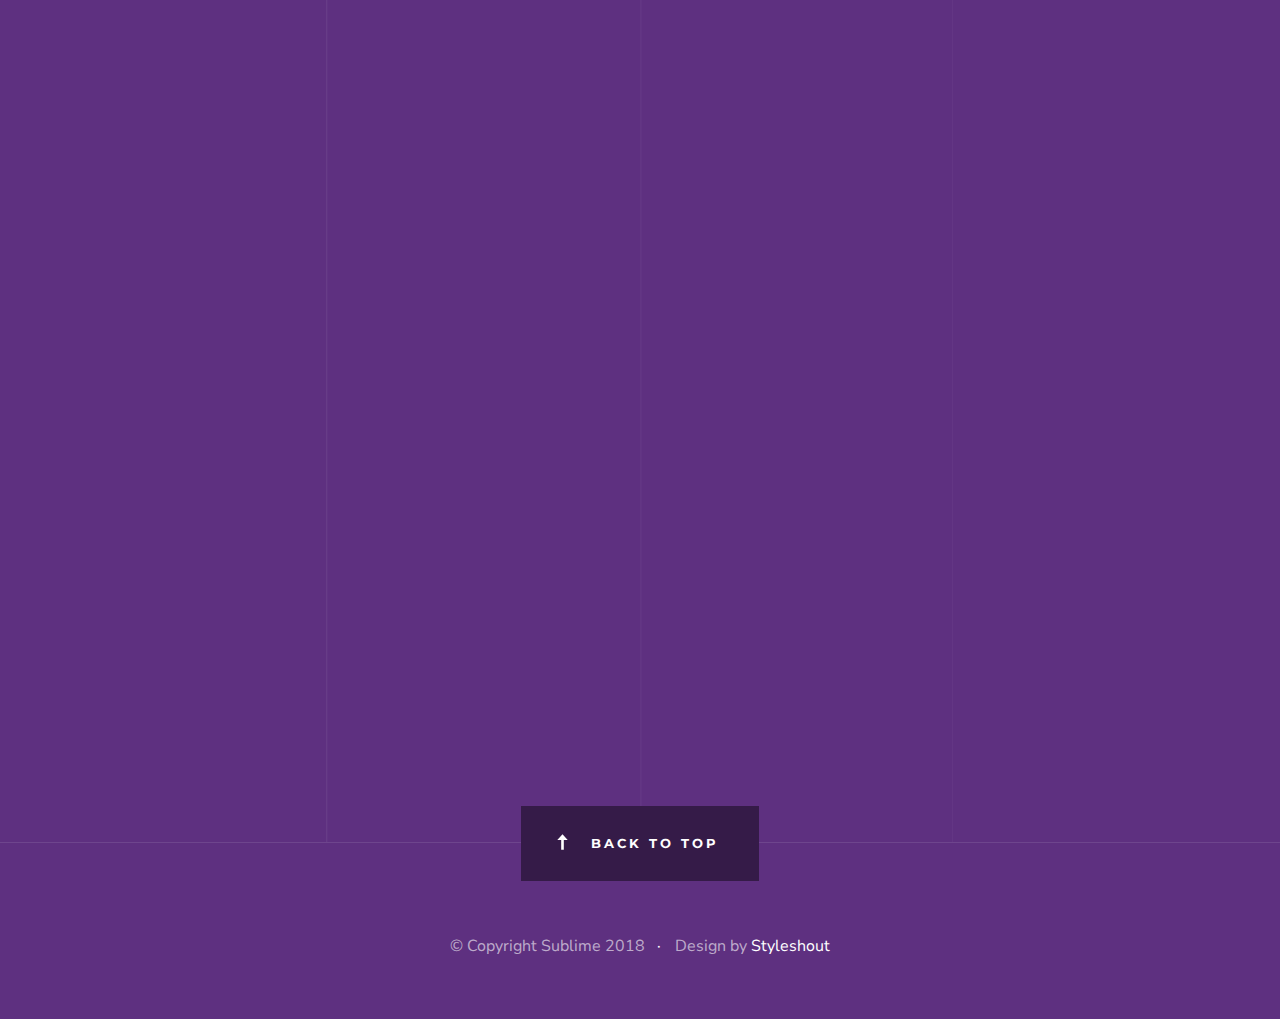
==== commit 9820b7d2: "Initial - Commit using sublime template" ====
--- a/index.html
+++ b/index.html
@@ -1,142 +1,749 @@
 <!DOCTYPE html>
-<html lang="en">
-  <head>
+<html class="no-js" lang="en">
+<head>
+
+    <!--- basic page needs
+    ================================================== -->
     <meta charset="utf-8">
-    <meta http-equiv="X-UA-Compatible" content="IE=edge">
+    <title>adedapo.</title>
+    <meta name="description" content="">
+    <meta name="author" content="">
+
+    <!-- mobile specific metas
+    ================================================== -->
     <meta name="viewport" content="width=device-width, initial-scale=1">
-    <!-- The above 3 meta tags *must* come first in the head; any other head content must come *after* these tags -->
-
-    <!-- SITE TITLE -->
-    <title>a-cubed - IT Infrastructure Specialist</title>
-    <meta name="description" content="Ade Adekoya - IT infrastructure and Cloud enthusiast">
-
-    <!-- Bootstrap CSS -->
-    <link rel="stylesheet" type="text/css" href="css/bootstrap.min.css">
-
-	<!-- Magnific Popup core CSS file -->
-	<link rel="stylesheet" href="css/magnific-popup.css">
-
-    <!-- Owl Carousel CSS -->
-    <link rel="stylesheet" href="css/owl.carousel.min.css">
-
-    <!-- FONT AWESOME -->
-    <link rel="stylesheet" type="text/css" href="css/font-awesome.min.css">
-
-    <!-- Custom styles for this template -->
-    <link rel="stylesheet" type="text/css" href="css/style.css">
-
-    <!-- Google Fonts -->
-    <link href="https://fonts.googleapis.com/css?family=Lato:400,400i,700,700i" rel="stylesheet">
-
-	<!-- Favicon -->
-	<link rel="icon" href="img/favicon.ico">
-
-	<!-- Touch Icons - iOS and Android 2.1+ -->
- 	<link rel="apple-touch-icon" href="img/apple-favicon.png">
-	<link rel="apple-touch-icon" sizes="72x72" href="img/apple-touch-icon-ipad.png" />
-	<link rel="apple-touch-icon" sizes="114x114" href="img/apple-touch-icon-iphone4.png" />
-
-    <!-- HTML5 shim and Respond.js for IE8 support of HTML5 elements and media queries -->
-    <!-- WARNING: Respond.js doesn't work if you view the page via file:// -->
-    <!--[if lt IE 9]>
-      <script src="https://oss.maxcdn.com/html5shiv/3.7.3/html5shiv.min.js"></script>
-      <script src="https://oss.maxcdn.com/respond/1.4.2/respond.min.js"></script>
-    <![endif]-->
-
-  </head>
-  <body>
-
-    <!-- Loader -->
-    <div class="loader-con">
-    <div class="spinner center">
-        <div class="double-bounce1"></div>
-        <div class="double-bounce2"></div>
+
+    <!-- CSS
+    ================================================== -->
+    <link rel="stylesheet" href="css/base.css">
+    <link rel="stylesheet" href="css/vendor.css">
+    <link rel="stylesheet" href="css/main.css">
+
+    <!-- script
+    ================================================== -->
+    <script src="js/modernizr.js"></script>
+
+    <!-- favicons
+    ================================================== -->
+    <link rel="shortcut icon" href="favicon.ico" type="image/x-icon">
+    <link rel="icon" href="favicon.ico" type="image/x-icon">
+
+</head>
+
+<body id="top">
+
+    <!-- preloader
+    ================================================== -->
+    <div id="preloader">
+        <div id="loader" class="dots-jump">
+            <div></div>
+            <div></div>
+            <div></div>
+        </div>
     </div>
-    </div>
-    <!-- End Loader -->
-
-    <!-- MAIN NAVIGATION BAR -->
-    <header class="nav-wrapper effect">
-        <a href="index.html"><image src="img/logo2.png" title="Ade - IT Infrastructure - logo"></a>
-        <!-- <a class="navbar-brand effect" href="index.html">A-CUBED</a> -->
-        <nav class="navbar-custom">
-            <div class="container">
-                 <!--   <a class="navbar-brand effect" href="index.html">A-CUBED</a> -->
-                </div>
-
-                <!-- Collect the nav links, forms, and other content for toggling -->
-                </div><!-- End navbar-collapse -->
-
-            </div><!-- End container -->
-        </nav>
-    </header>
-    <!-- END MAIN NAVIGATION BAR -->
-
-    <!-- HOME -->
-    <section id="home" class="home-1 parallax one-page-section">
-        <div class="page-table">
-            <div class="table-cell text-center">
-                <h1>Welcome, I am Ade</h1>
-                <h2 class="typer-title">IT Infrastructure Enthusiast</h2>
-                <ul class="social-list">
-                    <li><a href="https://www.facebook.com/adedapomola.adekoya" target="_blank" class="effect"><i class="fa fa-facebook"></i></a></li>
-                    <li><a href="https://twitter.com/Dapo_Ace" target="_blank" class="effect"><i class="fa fa-twitter"></i></a></li>
-                    <li><a href="https://www.linkedin.com/in/adekoya-adedapomola" target="_blank" class="effect"><i class="fa fa-linkedin"></i></a></li>
-                    <li><a href="https://www.instagram.com/adekoyaadedapomola" target="_blank" class="effect"><i class="fa fa-instagram"></i></a></li>
+
+    <!-- header
+    ================================================== -->
+    <header class="s-header">
+
+        <div class="header-logo">
+            <a class="site-logo" href="index.html">
+                <img src="images/logo22.png" alt="Homepage">
+            </a>
+        </div>
+
+        <!-- end header-logo -->
+
+        <nav class="header-nav">
+            <a href="#0" class="header-nav__close" title="close"><span>Close</span></a>
+
+            <h3>Jump To</h3>
+
+            <div class="header-nav__content">
+
+                <ul class="header-nav__list">
+                    <li><a class="smoothscroll"  href="#home" title="home">Home</a></li>
+                    <li><a class="smoothscroll"  href="#about" title="about">About</a></li>
+                    <li><a class="smoothscroll"  href="#career" title="Career Highlights">Career Highlights</a></li>
+                    <li><a class="smoothscroll"  href="#Certs" title="Certification">Certification</a></li>
+                    <li><a class="smoothscroll"  href="#Experience" title="Experience">Experience</a></li>
+                    <li><a class="smoothscroll"  href="#contact" title="contact">Contact</a></li>
                 </ul>
-                <a href="#about" class="scroll home-s-btn hor-center"><span class="dot center"></span></a>
-            </div>
-        </div>
+
+                <!---p>Perspiciatis hic praesentium nesciunt. Et neque a dolorum <a href='#0'>voluptatem</a> porro iusto sequi veritatis libero enim. Iusto id suscipit veritatis neque reprehenderit.</p-->
+
+                <ul class="header-nav__social">
+                   <li>
+                      <a href="https://www.linkedin.com/in/adekoya-adedapomola/"><i class="fab fa-linkedin"></i></a>
+                   </li>
+                   <li>
+                       <a href="https://github.com/adekoyadapo"><i class="fab fa-github"></i></a>
+                   </li>
+                    <li>
+                        <a href="https://www.facebook.com/adedapomola.adekoya"><i class="fab fa-facebook"></i></a>
+                    </li>
+                    <li>
+                        <a href="https://twitter.com/dapo_ace"><i class="fab fa-twitter"></i></a>
+                    </li>
+                    <li>
+                        <a href="https://www.instagram.com/adekoyaadedapomola/"><i class="fab fa-instagram"></i></a>
+                    </li>
+                </ul>
+
+            </div> <!-- end header-nav__content -->
+
+        </nav> <!-- end header-nav -->
+
+        <a class="header-menu-toggle" href="#0">
+            <span class="header-menu-icon"></span>
+        </a>
+
+    </header> <!-- end s-header -->
+
+
+    <!-- home
+    ================================================== -->
+    <section id="home" class="s-home page-hero target-section" data-parallax="scroll" data-image-src="./images/landing.jpg" data-natural-width=3000 data-natural-height=2000 data-position-y=center>
+
+        <div class="grid-overlay">
+            <div></div>
+        </div>
+
+        <div class="home-content">
+
+            <div class="row home-content__main">
+
+                <h1>
+                adedapo.
+                </h1>
+
+                <h3>
+                DevOps, Hybrid Cloud Infrastructure
+                </h3>
+
+                <!--div class="home-content__video">
+                    <a class="video-link" href="https://player.vimeo.com/video/117310401?color=01aef0&title=0&byline=0&portrait=0" data-lity>
+                        <span class="video-icon"></span>
+                        <span class="video-text">Watch Video</span>
+                    </a>
+                </div-->
+
+                <div class="home-content__button">
+                    <a href="#about" class="smoothscroll btn btn--primary btn--large">
+                        About Me
+                    </a>
+                    <a href="#contact" class="smoothscroll btn btn--large">
+                        My Resume
+                    </a>
+                </div>
+
+            </div> <!-- end home-content__main -->
+
+            <div class="home-content__scroll">
+                <a href="#about" class="scroll-link smoothscroll">
+                    Scroll
+                </a>
+            </div>
+
+        </div> <!-- end home-content -->
+
+        <ul class="home-social">
+            <li>
+                <a href="https://www.linkedin.com/in/adekoya-adedapomola/"><i class="fab fa-linkedin" aria-hidden="true"></i><span>linkedin</span></a>
+            </li>
+            <li>
+                <a href="https://github.com/adekoyadapo"><i class="fab fa-github" aria-hidden="true"></i><span>Github</span></a>
+            </li>
+            <li>
+                <a href="https://www.facebook.com/adedapomola.adekoya"><i class="fab fa-facebook-f" aria-hidden="true"></i><span>Facebook</span></a>
+            </li>
+            <li>
+                <a href="https://twitter.com/dapo_ace"><i class="fab fa-twitter" aria-hidden="true"></i><span>Twiiter</span></a>
+            </li>
+            <li>
+                <a href="https://www.instagram.com/adekoyaadedapomola"><i class="fab fa-instagram" aria-hidden="true"></i><span>Instagram</span></a>
+            </li>
+        </ul> <!-- end home-social -->
+
+    </section> <!-- end s-home -->
+
+
+    <!-- about
+    ================================================== -->
+    <section id="about" class="s-about target-section">
+
+        <div class="row section-header bit-narrow" data-aos="fade-up">
+            <div class="col-full">
+                <h3 class="subhead">Getting to know me</h3>
+                <h1 class="display-1">
+                I am a result-driven IT professional with extensive experience in the engineering, administration and support of information systems.
+                </h1>
+            </div>
+        </div> <!-- end section-header -->
+
+        <div class="row bit-narrow" data-aos="fade-up">
+            <div class="col-full">
+                <p class="lead">
+              With in-depth expertise in the design, implementation, analysis, optimization, troubleshooting and documentation of IT infrastructure, LAN/WAN and wireless networks, Linux and windows administration, cloud solutions development. Strong “hands on” technical knowledge of network, systems infrastructure architecture designs and implementation with the ability to adopt new IT technology and systems required.
+                </p>
+            </div>
+        </div> <!-- end about-desc -->
     </section>
-    <!-- END HOME -->
-
-    <!-- ABOUT -->
-    
-    <!-- END ABOUT -->
-
-    <!-- SERVICES -->
-    
-    <!-- END SERVICES -->
-
-    <!-- WORK -->
-    
-    <!-- END WORK -->
-
-    <!-- TESTIMONIALS -->
-    
-    <!-- END TESTIMONIALS -->
-
-    <!-- CONTACT -->
-   
-    <!-- END CONTACT -->
-
-    <!-- FOOTER -->
-   
-    <!-- END FOOTER -->
-
-    <!-- Scroll To Top Button -->
-    <a href="#" class="scroll-up effect">
-        <i class="fa fa-angle-up"></i>
-    </a>
-    <!-- End Scroll To Top Button -->
-                            
-    <!-- js placed at the end of the document so the pages load faster -->
-    <!-- jQuery -->
-    <script src="js/jquery.min.js"></script>
-    <!-- Bootstrap JS -->
-    <script src="js/bootstrap.min.js"></script>
-    <!-- Magnific Popup core JS file -->
-    <script src="js/jquery.magnific-popup.min.js"></script>
-    <!-- Owl Carousel JS -->
-    <script src="js/owl.carousel.min.js"></script>
-    <!-- jQuery Typer JS -->
-    <script src="js/jquery.typer.js"></script>
-    <!-- jQuery Images Loaded JS -->
-    <script src="js/imagesloaded.pkgd.min.js"></script>
-    <!-- jQuery Filterizr JS -->
-    <script src="js/isotope.pkgd.min.js"></script>
-    <!-- Custom js -->
+
+    <section id="career" class="s-about target-section">
+
+        <div class="row section-header bit-narrow" data-aos="fade-up">
+            <div class="col-full">
+                <h3 class="subhead">Career Highlight</h3>
+            </div>
+        </div>
+        <div class="row bit-narrow">
+
+            <div class="about-process process block-1-2 block-tab-full">
+
+                <div class="col-block item-process" data-aos="fade-up">
+                    <div class="item-process__text">
+                        <h4 class="item-title">DevOps</h4>
+                        <p>
+                            Leverage on automation tools and code versioning, 
+                            employing microservice orchestration to enhance application deployment through properly managed CI/CD process.
+                            Implementing deployments on Cloud and on-prem with virtualization technology, providing load balancing and ssl offload for web traffic security and
+                            managinging, visualizing log analysis from various deployments.
+                        </p>
+                    </div>
+                </div>
+                <div class="col-block item-process" data-aos="fade-up">
+                    <div class="item-process__text">
+                        <h4 class="item-title">Network Administration</h4>
+                        <p>
+                        Designing and implementing Network architecture using industry standard network design process. Implement required network
+                        security solutions for communication accross multiple locations, automating config backups, device integration and remote connections
+                        Expertise in routing and switching, network troubleshooting, TCP/IP protocol, network system analysis, 
+                        change management, IPv4/IPv6 addressing.
+                        </p>
+                    </div>
+                </div>
+                <div class="col-block item-process" data-aos="fade-up">
+                    <div class="item-process__text">
+                        <h4 class="item-title">Systems Administration</h4>
+                        <p>
+                        Managed servers, end user hardware and existing network applications. 
+                        Conducting daily IT infrastructure health checks, diagnosing  and resolving technical issues related to hardware and software.
+                        Supported all LAN, WAN and other networking systems.
+                        Designed IT infrastructure solutions, storage, backups, high-availability, disaster recovery, ensuring security and integrity of systems and network.
+                        </p>
+                    </div>
+                </div>
+                <div class="col-block item-process" data-aos="fade-up">
+                    <div class="item-process__text">
+                        <h4 class="item-title">Hybrid IT Infrastructure</h4>
+                        <p>
+                          Interpreting technical requirements for software design projects into infrastructure designs to support complex business problems.
+                          Leveraging infrastructure provided by cloud provides and integrating various environments for development, staging and live environments for full CI/CD process. 
+                        </p>
+                    </div>
+                </div>
+
+            </div> <!-- end process -->
+
+        </div> <!-- end row -->
+
+    </section> <!-- end s-about -->
+
+
+    <!-- services
+    ================================================== -->
+    <section id='Certs' class="s-services target-section darker">
+
+        <div class="row section-header bit-narrow" data-aos="fade-up">
+            <div class="col-full">
+                <h3 class="subhead">Training and Certifications</h3>
+                <!--h1 class="display-1">
+                We take pride in what we do. Our services are designed to help
+                your business stand out and turn your ideas into digital realities.
+                </h1-->
+            </div>
+        </div> <!-- end section-header -->
+
+        <div class="row bit-narrow services block-1-2 block-tab-full">
+
+            <div class="col-block item-service" data-aos="fade-up">
+                <div class="item-service__icon">
+                    <i class="icon-star"></i>
+                </div>
+                <div class="item-service__text">
+                    <h3 class="item-title">Brand Identity</h3>
+                    <p>Nemo cupiditate ab quibusdam quaerat impedit magni. Earum suscipit ipsum laudantium.
+                    Quo delectus est. Maiores voluptas ab sit natus veritatis ut. Debitis nulla cumque veritatis.
+                    Sunt suscipit voluptas ipsa in tempora esse soluta sint.
+                    </p>
+                </div>
+            </div>
+
+            <div class="col-block item-service" data-aos="fade-up">
+                <div class="item-service__icon">
+                    <i class="icon-group"></i>
+                </div>
+                <div class="item-service__text">
+                    <h3 class="item-title">Illustration</h3>
+                    <p>Nemo cupiditate ab quibusdam quaerat impedit magni. Earum suscipit ipsum laudantium.
+                    Quo delectus est. Maiores voluptas ab sit natus veritatis ut. Debitis nulla cumque veritatis.
+                    Sunt suscipit voluptas ipsa in tempora esse soluta sint.
+                    </p>
+                </div>
+            </div>
+
+            <div class="col-block item-service" data-aos="fade-up">
+                <div class="item-service__icon">
+                    <i class="icon-pie-chart"></i>
+                </div>
+                <div class="item-service__text">
+                    <h3 class="item-title">Marketing</h3>
+                    <p>Nemo cupiditate ab quibusdam quaerat impedit magni. Earum suscipit ipsum laudantium.
+                    Quo delectus est. Maiores voluptas ab sit natus veritatis ut. Debitis nulla cumque veritatis.
+                    Sunt suscipit voluptas ipsa in tempora esse soluta sint.
+                    </p>
+                </div>
+            </div>
+
+            <div class="col-block item-service" data-aos="fade-up">
+                <div class="item-service__icon">
+                    <i class="icon-image"></i>
+                </div>
+                <div class="item-service__text">
+                    <h3 class="item-title">Photography</h3>
+                    <p>Nemo cupiditate ab quibusdam quaerat impedit magni. Earum suscipit ipsum laudantium.
+                    Quo delectus est. Maiores voluptas ab sit natus veritatis ut. Debitis nulla cumque veritatis.
+                    Sunt suscipit voluptas ipsa in tempora esse soluta sint.
+                    </p>
+                </div>
+            </div>
+
+            <div class="col-block item-service" data-aos="fade-up">
+                <div class="item-service__icon">
+                    <i class="icon-cube"></i>
+                </div>
+                <div class="item-service__text">
+                    <h3 class="item-title">UI/UX Design</h3>
+                    <p>Nemo cupiditate ab quibusdam quaerat impedit magni. Earum suscipit ipsum laudantium.
+                    Quo delectus est. Maiores voluptas ab sit natus veritatis ut. Debitis nulla cumque veritatis.
+                    Sunt suscipit voluptas ipsa in tempora esse soluta sint.
+                    </p>
+                </div>
+            </div>
+
+            <div class="col-block item-service" data-aos="fade-up">
+                <div class="item-service__icon"><i class="icon-lego-block"></i></div>
+                <div class="item-service__text">
+                    <h3 class="item-title">Frontend Design</h3>
+                    <p>Nemo cupiditate ab quibusdam quaerat impedit magni. Earum suscipit ipsum laudantium.
+                    Quo delectus est. Maiores voluptas ab sit natus veritatis ut. Debitis nulla cumque veritatis.
+                    Sunt suscipit voluptas ipsa in tempora esse soluta sint.
+                    </p>
+                </div>
+            </div>
+
+        </div> <!-- end services -->
+
+    </section> <!-- end s-services -->
+
+
+    <!-- works
+    ================================================== -->
+    <section id="works" class="s-works target-section">
+
+        <div class="row section-header has-bottom-sep narrow target-section" data-aos="fade-up">
+            <div class="col-full">
+                <h3 class="subhead">Our Works</h3>
+                <h1 class="display-1">
+                We create brands, products, and experiences that people love. Check out our recent works.
+                </h1>
+            </div>
+        </div> <!-- end section-header -->
+
+        <div class="row masonry-wrap">
+
+            <div class="masonry">
+
+                <div class="masonry__brick" data-aos="fade-up">
+                    <div class="item-folio">
+
+                        <div class="item-folio__thumb">
+                            <a href="images/portfolio/gallery/g-shutterbug.jpg" class="thumb-link" title="Shutterbug" data-size="1050x700">
+                                <img src="images/portfolio/lady-shutterbug.jpg"
+                                     srcset="images/portfolio/lady-shutterbug.jpg 1x, images/portfolio/lady-shutterbug@2x.jpg 2x" alt="">
+                            </a>
+                        </div>
+
+                        <div class="item-folio__text">
+                            <h3 class="item-folio__title">
+                                Shutterbug
+                            </h3>
+                            <p class="item-folio__cat">
+                                Branding
+                            </p>
+                        </div>
+
+                        <a href="https://www.behance.net/" class="item-folio__project-link" title="Project link">
+                            <i class="icon-link"></i>
+                        </a>
+
+                        <div class="item-folio__caption">
+                            <p>Vero molestiae sed aut natus excepturi. Et tempora numquam. Temporibus iusto quo.Unde dolorem corrupti neque nisi.</p>
+                        </div>
+
+                    </div>
+                </div> <!-- end masonry__brick -->
+
+                <div class="masonry__brick" data-aos="fade-up">
+                    <div class="item-folio">
+
+                        <div class="item-folio__thumb">
+                            <a href="images/portfolio/gallery/g-woodcraft.jpg" class="thumb-link" title="Woodcraft" data-size="1050x700">
+                                <img src="images/portfolio/woodcraft.jpg"
+                                     srcset="images/portfolio/woodcraft.jpg 1x, images/portfolio/woodcraft@2x.jpg 2x" alt="">
+                            </a>
+                        </div>
+
+                        <div class="item-folio__text">
+                            <h3 class="item-folio__title">
+                                Woodcraft
+                            </h3>
+                            <p class="item-folio__cat">
+                                Web Design
+                            </p>
+                        </div>
+
+                        <a href="https://www.behance.net/" class="item-folio__project-link" title="Project link">
+                            <i class="icon-link"></i>
+                        </a>
+
+                        <div class="item-folio__caption">
+                            <p>Vero molestiae sed aut natus excepturi. Et tempora numquam. Temporibus iusto quo.Unde dolorem corrupti neque nisi.</p>
+                        </div>
+
+                    </div>
+                </div> <!-- end masonry__brick -->
+
+                <div class="masonry__brick" data-aos="fade-up">
+                    <div class="item-folio">
+
+                        <div class="item-folio__thumb">
+                            <a href="images/portfolio/gallery/g-beetle.jpg" class="thumb-link" title="The Beetle Car" data-size="1050x700">
+                                <img src="images/portfolio/the-beetle.jpg"
+                                     srcset="images/portfolio/the-beetle.jpg 1x, images/portfolio/the-beetle@2x.jpg 2x" alt="">
+                            </a>
+                        </div>
+
+                        <div class="item-folio__text">
+                            <h3 class="item-folio__title">
+                                The Beetle
+                            </h3>
+                            <p class="item-folio__cat">
+                                Web Development
+                            </p>
+                        </div>
+
+                        <a href="https://www.behance.net/" class="item-folio__project-link" title="Project link">
+                            <i class="icon-link"></i>
+                        </a>
+
+                        <div class="item-folio__caption">
+                            <p>Vero molestiae sed aut natus excepturi. Et tempora numquam. Temporibus iusto quo.Unde dolorem corrupti neque nisi.</p>
+                        </div>
+
+                    </div>
+                </div> <!-- end masonry__brick -->
+
+                <div class="masonry__brick" data-aos="fade-up">
+                    <div class="item-folio">
+
+                        <div class="item-folio__thumb">
+                            <a href="images/portfolio/gallery/g-salad.jpg" class="thumb-link" title="Grow Green" data-size="1050x700">
+                                <img src="images/portfolio/salad.jpg"
+                                     srcset="images/portfolio/salad.jpg 1x, images/portfolio/salad@2x.jpg 2x" alt="">
+                            </a>
+                        </div>
+
+                        <div class="item-folio__text">
+                            <h3 class="item-folio__title">
+                                Salad
+                            </h3>
+                            <p class="item-folio__cat">
+                                Branding
+                            </p>
+                        </div>
+
+                        <a href="https://www.behance.net/" class="item-folio__project-link" title="Project link">
+                            <i class="icon-link"></i>
+                        </a>
+
+                        <div class="item-folio__caption">
+                            <p>Vero molestiae sed aut natus excepturi. Et tempora numquam. Temporibus iusto quo.Unde dolorem corrupti neque nisi.</p>
+                        </div>
+
+                    </div>
+                </div> <!-- end masonry__brick -->
+
+                <div class="masonry__brick" data-aos="fade-up">
+                    <div class="item-folio">
+
+                        <div class="item-folio__thumb">
+                            <a href="images/portfolio/gallery/g-lamp.jpg" class="thumb-link" title="Guitarist" data-size="1050x700">
+                                <img src="images/portfolio/lamp.jpg"
+                                     srcset="images/portfolio/lamp.jpg 1x, images/portfolio/lamp@2x.jpg 2x" alt="">
+                            </a>
+                        </div>
+
+                        <div class="item-folio__text">
+                            <h3 class="item-folio__title">
+                                Lamp
+                            </h3>
+                            <p class="item-folio__cat">
+                                Web Design
+                            </p>
+                        </div>
+
+                        <a href="https://www.behance.net/" class="item-folio__project-link" title="Project link">
+                            <i class="icon-link"></i>
+                        </a>
+
+                        <div class="item-folio__caption">
+                            <p>Vero molestiae sed aut natus excepturi. Et tempora numquam. Temporibus iusto quo.Unde dolorem corrupti neque nisi.</p>
+                        </div>
+
+                    </div>
+                </div> <!-- end masonry__brick -->
+
+                <div class="masonry__brick" data-aos="fade-up">
+                    <div class="item-folio">
+
+                        <div class="item-folio__thumb">
+                            <a href="images/portfolio/gallery/g-fuji.jpg" class="thumb-link" title="Palmeira" data-size="1050x700">
+                                <img src="images/portfolio/fuji.jpg"
+                                     srcset="images/portfolio/fuji.jpg 1x, images/portfolio/fuji@2x.jpg 2x" alt="">
+                            </a>
+                        </div>
+
+                        <div class="item-folio__text">
+                            <h3 class="item-folio__title">
+                                Fuji
+                            </h3>
+                            <p class="item-folio__cat">
+                                Web Design
+                            </p>
+                        </div>
+
+                        <a href="https://www.behance.net/" class="item-folio__project-link" title="Project link">
+                            <i class="icon-link"></i>
+                        </a>
+
+                        <div class="item-folio__caption">
+                            <p>Vero molestiae sed aut natus excepturi. Et tempora numquam. Temporibus iusto quo.Unde dolorem corrupti neque nisi.</p>
+                        </div>
+
+                    </div>
+                </div> <!-- end masonry__brick -->
+
+            </div> <!-- end masonry -->
+
+        </div> <!-- end masonry-wrap -->
+
+    </section> <!-- end s-works -->
+
+
+    <!-- clients
+    ================================================== -->
+    <section id="clients" class="s-clients target-section darker">
+
+        <div class="grid-overlay">
+            <div></div>
+        </div>
+
+        <div class="row section-header text-center narrow" data-aos="fade-up">
+            <div class="col-full">
+                <h3 class="subhead">Our Clients</h3>
+                <h1 class="display-1">Who we have work with</h1>
+            </div>
+        </div> <!-- end section-header -->
+
+        <div class="row clients-wrap" data-aos="fade-up">
+            <div class="col-twelve">
+                <ul class="clients">
+                    <li><a href="#0">Uber</a></li>
+                    <li><a href="#0">Spotify</a></li>
+                    <li><a href="#0">Grab</a></li>
+                    <li><a href="#0">Dropbox</a></li>
+                    <li><a href="#0">IBM</a></li>
+                    <li><a href="#0">Microsoft</a></li>
+                    <li><a href="#0">Xiaomi</a></li>
+                    <li><a href="#0">Adidas</a></li>
+                    <li><a href="#0">Mozilla</a></li>
+                    <li><a href="#0">Apple</a></li>
+                    <li><a href="#0">Google</a></li>
+                    <li><a href="#0">Asus</a></li>
+                </ul>
+            </div>
+        </div>
+
+    </section> <!-- end s-clients -->
+
+
+    <!-- testimonies
+    ================================================== -->
+    <section class="s-testimonials">
+
+        <div class="testimonials__icon" data-aos="fade-up"></div>
+
+        <div class="row testimonials narrow">
+
+            <div class="col-full testimonials__slider" data-aos="fade-up">
+
+                <div class="testimonials__slide">
+                    <p>Qui ipsam temporibus quisquam vel. Maiores eos cumque distinctio nam accusantium ipsum.
+                    Laudantium quia consequatur molestias delectus culpa facere hic dolores aperiam. Accusantium quos qui praesentium corpori.</p>
+                    <div class="testimonials__author">
+                        Tim Cook
+                        <span>CEO, Apple</span>
+                    </div>
+                </div> <!-- end testimonials__slide -->
+
+                <div class="testimonials__slide">
+                    <p>Excepturi nam cupiditate culpa doloremque deleniti repellat. Veniam quos repellat voluptas animi adipisci.
+                    Nisi eaque consequatur. Quasi voluptas eius distinctio. Atque eos maxime. Qui ipsam temporibus quisquam vel.</p>
+                    <div class="testimonials__author">
+                        Sundar Pichai
+                        <span>CEO, Google</span>
+                    </div>
+                </div> <!-- end testimonials__slide -->
+
+                <div class="testimonials__slide">
+                    <p>Repellat dignissimos libero. Qui sed at corrupti expedita voluptas odit. Nihil ea quia nesciunt. Ducimus aut sed ipsam.
+                    Autem eaque officia cum exercitationem sunt voluptatum accusamus. Quasi voluptas eius distinctio.</p>
+                    <div class="testimonials__author">
+                        Satya Nadella
+                        <span>CEO, Microsoft</span>
+                    </div>
+                </div> <!-- end testimonials__slide -->
+
+            </div> <!-- end testimonials__slider -->
+
+        </div> <!-- end testimonials -->
+
+    </section> <!-- end s-testimonials -->
+
+
+    <!-- contact
+    ================================================== -->
+    <section id="contact" class="s-contact target-section">
+
+            <div class="grid-overlay">
+                <div></div>
+            </div>
+
+        <div class="row section-header narrow" data-aos="fade-up">
+            <div class="col-full">
+                <h3 class="subhead">Keep In Touch</h3>
+                <h1 class="display-1">Feel free to contact us for any <br> project idea or collaboration</h1>
+            </div>
+        </div> <!-- end section-header -->
+
+        <div class="row contact-main" data-aos="fade-up">
+            <div class="col-full">
+                <p class="contact-email">
+                    <a href="mailto:#0">sayhello@sublime.com</a>
+                </p>
+                <p class="contact-address">
+                1600 Amphitheatre Parkway <br>
+                Mountain View, CA, 94043 US
+                </p>
+                <p class="contact-numbers">
+                +1 (917) 123 456 &nbsp; +1 (917) 333 987
+                </p>
+
+                <ul class="contact-social">
+                    <li>
+                        <a href="#0"><i class="fab fa-facebook"></i></a>
+                    </li>
+                    <li>
+                        <a href="#0"><i class="fab fa-twitter"></i></a>
+                    </li>
+                    <li>
+                        <a href="#0"><i class="fab fa-instagram"></i></a>
+                    </li>
+                    <li>
+                        <a href="#0"><i class="fab fa-behance"></i></a>
+                    </li>
+                    <li>
+                        <a href="#0"><i class="fab fa-dribbble"></i></a>
+                    </li>
+                </ul>
+            </div>
+        </div>
+
+    </section> <!-- end s-contact -->
+
+
+    <!-- footer
+    ================================================== -->
+    <footer>
+        <div class="row">
+            <div class="col-full ss-copyright">
+                <span>© Copyright Sublime 2018</span>
+                <span>Design by <a href="https://www.styleshout.com/">Styleshout</a></span>
+            </div>
+        </div>
+
+        <div class="ss-go-top">
+            <a class="smoothscroll" title="Back to Top" href="#top">Back to Top</a>
+        </div>
+    </footer>
+
+
+    <!-- photoswipe background
+    ================================================== -->
+    <div aria-hidden="true" class="pswp" role="dialog" tabindex="-1">
+
+        <div class="pswp__bg"></div>
+        <div class="pswp__scroll-wrap">
+
+            <div class="pswp__container">
+                <div class="pswp__item"></div>
+                <div class="pswp__item"></div>
+                <div class="pswp__item"></div>
+            </div>
+
+            <div class="pswp__ui pswp__ui--hidden">
+                <div class="pswp__top-bar">
+                    <div class="pswp__counter"></div><button class="pswp__button pswp__button--close" title="Close (Esc)"></button> <button class="pswp__button pswp__button--share" title=
+                    "Share"></button> <button class="pswp__button pswp__button--fs" title="Toggle fullscreen"></button> <button class="pswp__button pswp__button--zoom" title=
+                    "Zoom in/out"></button>
+                    <div class="pswp__preloader">
+                        <div class="pswp__preloader__icn">
+                            <div class="pswp__preloader__cut">
+                                <div class="pswp__preloader__donut"></div>
+                            </div>
+                        </div>
+                    </div>
+                </div>
+                <div class="pswp__share-modal pswp__share-modal--hidden pswp__single-tap">
+                    <div class="pswp__share-tooltip"></div>
+                </div><button class="pswp__button pswp__button--arrow--left" title="Previous (arrow left)"></button> <button class="pswp__button pswp__button--arrow--right" title=
+                "Next (arrow right)"></button>
+                <div class="pswp__caption">
+                    <div class="pswp__caption__center"></div>
+                </div>
+            </div>
+
+        </div>
+
+    </div> <!-- end photoSwipe background -->
+
+
+    <!-- Java Script
+    ================================================== -->
+    <script src="js/jquery-3.2.1.min.js"></script>
+    <script src="js/plugins.js"></script>
     <script src="js/main.js"></script>
 
-  </body>
-</html>
+</body>
--- a/css/base.css
+++ b/css/base.css
@@ -0,0 +1,946 @@
+/* =================================================================== 
+ *
+ *  Sublime v1.0 Base Stylesheet
+ *  06-10-2018
+ *  ------------------------------------------------------------------
+ *
+ *  TOC:
+ *  # imports 
+ *  # normalize  
+ *  # basic/base setup styles
+ *    ## Media
+ *    ## Typography resets 
+ *    ## links
+ *    ## inputs
+ *  # grid
+ *    ## medium size devices
+ *    ## tablets
+ *    ## mobile devices
+ *    ## small mobile devices
+ *  # block grids
+ *    ## medium size devices
+ *    ## tablets
+ *    ## mobile devices
+ *  # MISC
+ *
+ * =================================================================== */
+
+
+/* ===================================================================
+ * # imports 
+ *
+ * ------------------------------------------------------------------- */
+@import url("https://fonts.googleapis.com/css?family=Montserrat:400,500,600,700|Nunito+Sans:300,400,400i,600,600i,700,700i");
+@import url("micons/micons.css");
+@import url("font-awesome/css/fontawesome-all.css");
+
+
+/* ===================================================================
+ * # normalize
+ * normalize.css v5.0.0 | MIT License |
+ * github.com/necolas/normalize.css
+ *
+ * ------------------------------------------------------------------- */
+html {
+  font-family: sans-serif;
+  line-height: 1.15;
+  -ms-text-size-adjust: 100%;
+  -webkit-text-size-adjust: 100%;
+}
+
+body {
+  margin: 0;
+}
+
+article,
+aside,
+footer,
+header,
+nav,
+section {
+  display: block;
+}
+
+h1 {
+  font-size: 2em;
+  margin: 0.67em 0;
+}
+
+figcaption,
+figure,
+main {
+  display: block;
+}
+
+figure {
+  margin: 1em 40px;
+}
+
+hr {
+  box-sizing: content-box;
+  height: 0;
+  overflow: visible;
+}
+
+pre {
+  font-family: monospace, monospace;
+  font-size: 1em;
+}
+
+a {
+  background-color: transparent;
+  -webkit-text-decoration-skip: objects;
+}
+
+a:active,
+a:hover {
+  outline-width: 0;
+}
+
+abbr[title] {
+  border-bottom: none;
+  text-decoration: underline;
+  text-decoration: underline dotted;
+}
+
+b,
+strong {
+  font-weight: inherit;
+}
+
+b,
+strong {
+  font-weight: bolder;
+}
+
+code,
+kbd,
+samp {
+  font-family: monospace, monospace;
+  font-size: 1em;
+}
+
+dfn {
+  font-style: italic;
+}
+
+mark {
+  background-color: #ff0;
+  color: #000;
+}
+
+small {
+  font-size: 80%;
+}
+
+sub,
+sup {
+  font-size: 75%;
+  line-height: 0;
+  position: relative;
+  vertical-align: baseline;
+}
+
+sub {
+  bottom: -0.25em;
+}
+
+sup {
+  top: -0.5em;
+}
+
+audio,
+video {
+  display: inline-block;
+}
+
+audio:not([controls]) {
+  display: none;
+  height: 0;
+}
+
+img {
+  border-style: none;
+}
+
+svg:not(:root) {
+  overflow: hidden;
+}
+
+button,
+input,
+optgroup,
+select,
+textarea {
+  font-family: sans-serif;
+  font-size: 100%;
+  line-height: 1.15;
+  margin: 0;
+}
+
+button,
+input {
+  overflow: visible;
+}
+
+button,
+select {
+  text-transform: none;
+}
+
+button,
+html [type="button"],
+[type="reset"],
+[type="submit"] {
+  -webkit-appearance: button;
+}
+
+button::-moz-focus-inner,
+[type="button"]::-moz-focus-inner,
+[type="reset"]::-moz-focus-inner,
+[type="submit"]::-moz-focus-inner {
+  border-style: none;
+  padding: 0;
+}
+
+button:-moz-focusring,
+[type="button"]:-moz-focusring,
+[type="reset"]:-moz-focusring,
+[type="submit"]:-moz-focusring {
+  outline: 1px dotted ButtonText;
+}
+
+fieldset {
+  border: 1px solid #c0c0c0;
+  margin: 0 2px;
+  padding: 0.35em 0.625em 0.75em;
+}
+
+legend {
+  box-sizing: border-box;
+  color: inherit;
+  display: table;
+  max-width: 100%;
+  padding: 0;
+  white-space: normal;
+}
+
+progress {
+  display: inline-block;
+  vertical-align: baseline;
+}
+
+textarea {
+  overflow: auto;
+}
+
+[type="checkbox"],
+[type="radio"] {
+  box-sizing: border-box;
+  padding: 0;
+}
+
+[type="number"]::-webkit-inner-spin-button,
+[type="number"]::-webkit-outer-spin-button {
+  height: auto;
+}
+
+[type="search"] {
+  -webkit-appearance: textfield;
+  outline-offset: -2px;
+}
+
+[type="search"]::-webkit-search-cancel-button,
+[type="search"]::-webkit-search-decoration {
+  -webkit-appearance: none;
+}
+
+::-webkit-file-upload-button {
+  -webkit-appearance: button;
+  font: inherit;
+}
+
+details,
+menu {
+  display: block;
+}
+
+summary {
+  display: list-item;
+}
+
+canvas {
+  display: inline-block;
+}
+
+template {
+  display: none;
+}
+
+[hidden] {
+  display: none;
+}
+
+
+/* ===================================================================
+ * # basic/base setup styles
+ *
+ * ------------------------------------------------------------------- */
+html {
+  font-size: 62.5%;
+  box-sizing: border-box;
+}
+
+*,
+*::before,
+*::after {
+  box-sizing: inherit;
+}
+
+body {
+  font-weight: normal;
+  line-height: 1;
+  word-wrap: break-word;
+  text-rendering: optimizeLegibility;
+  -webkit-overflow-scrolling: touch;
+  -webkit-text-size-adjust: none;
+}
+
+body,
+input,
+button {
+  -moz-osx-font-smoothing: grayscale;
+  -webkit-font-smoothing: antialiased;
+}
+
+/* ------------------------------------------------------------------- 
+ * ## Media
+ * ------------------------------------------------------------------- */
+img,
+video {
+  max-width: 100%;
+  height: auto;
+}
+
+/* ------------------------------------------------------------------- 
+ * ## Typography resets 
+ * ------------------------------------------------------------------- */
+div, dl, dt, dd, ul, ol, li, h1, h2, h3, h4, h5, h6, pre, form, p, blockquote, th, td {
+  margin: 0;
+  padding: 0;
+}
+
+h1, h2, h3, h4, h5, h6 {
+  -webkit-font-smoothing: auto;
+  -webkit-font-smoothing: antialiased;
+  -webkit-font-variant-ligatures: common-ligatures;
+  -moz-font-variant-ligatures: common-ligatures;
+  font-variant-ligatures: common-ligatures;
+  text-rendering: optimizeLegibility;
+}
+
+em,
+i {
+  font-style: italic;
+  line-height: inherit;
+}
+
+strong,
+b {
+  font-weight: bold;
+  line-height: inherit;
+}
+
+small {
+  font-size: 60%;
+  line-height: inherit;
+}
+
+ol,
+ul {
+  list-style: none;
+}
+
+li {
+  display: block;
+}
+
+/* ------------------------------------------------------------------- 
+ * ## links
+ * ------------------------------------------------------------------- */
+a {
+  text-decoration: none;
+  line-height: inherit;
+}
+
+a img {
+  border: none;
+}
+
+/* ------------------------------------------------------------------- 
+ * ## inputs
+ * ------------------------------------------------------------------- */
+fieldset {
+  margin: 0;
+  padding: 0;
+}
+
+input[type="email"],
+input[type="number"],
+input[type="search"],
+input[type="text"],
+input[type="tel"],
+input[type="url"],
+input[type="password"],
+textarea {
+  -webkit-appearance: none;
+  -moz-appearance: none;
+  -ms-appearance: none;
+  -o-appearance: none;
+  appearance: none;
+}
+
+
+/* ===================================================================
+ * # grid
+ *
+ * ------------------------------------------------------------------- */
+.row {
+  width: 89%;
+  max-width: 1200px;
+  margin: 0 auto;
+}
+
+.row:after {
+  content: "";
+  display: table;
+  clear: both;
+}
+
+.row .row {
+  width: auto;
+  max-width: none;
+  margin-left: -20px;
+  margin-right: -20px;
+}
+
+/* column blocks
+ * -------------------------------------- */
+[class*="col-"] {
+  float: left;
+  padding: 0 20px;
+}
+
+[class*="col-"] + [class*="col-"].end {
+  float: right;
+}
+
+.collapse > [class*="col-"],
+[class*="col-"].collapse {
+  padding: 0;
+}
+
+/* column width classes 
+ * -------------------------------------- */
+.col-one {
+  width: 8.33333%;
+}
+
+.col-two,
+.col-1-6 {
+  width: 16.66667%;
+}
+
+.col-three,
+.col-1-4 {
+  width: 25%;
+}
+
+.col-four,
+.col-1-3 {
+  width: 33.33333%;
+}
+
+.col-five {
+  width: 41.66667%;
+}
+
+.col-six,
+.col-1-2 {
+  width: 50%;
+}
+
+.col-seven {
+  width: 58.33333%;
+}
+
+.col-eight,
+.col-2-3 {
+  width: 66.66667%;
+}
+
+.col-nine,
+.col-3-4 {
+  width: 75%;
+}
+
+.col-ten,
+.col-5-6 {
+  width: 83.33333%;
+}
+
+.col-eleven {
+  width: 91.66667%;
+}
+
+.col-twelve,
+.col-full {
+  width: 100%;
+}
+
+/* ------------------------------------------------------------------- 
+ * ## medium size devices
+ * ------------------------------------------------------------------- */
+@media only screen and (max-width:1200px) {
+  .row .row {
+    margin-left: -15px;
+    margin-right: -15px;
+  }
+
+  [class*="col-"] {
+    padding: 0 15px;
+  }
+
+  .md-two,
+  .md-1-6 {
+    width: 16.66667%;
+  }
+
+  .md-one {
+    width: 8.33333%;
+  }
+
+  .md-three,
+  .md-1-4 {
+    width: 25%;
+  }
+
+  .md-four,
+  .md-1-3 {
+    width: 33.33333%;
+  }
+
+  .md-five {
+    width: 41.66667%;
+  }
+
+  .md-six,
+  .md-1-2 {
+    width: 50%;
+  }
+
+  .md-seven {
+    width: 58.33333%;
+  }
+
+  .md-eight,
+  .md-2-3 {
+    width: 66.66667%;
+  }
+
+  .md-nine,
+  .md-3-4 {
+    width: 75%;
+  }
+
+  .md-ten,
+  .md-5-6 {
+    width: 83.33333%;
+  }
+
+  .md-eleven {
+    width: 91.66667%;
+  }
+
+  .md-twelve,
+  .md-full {
+    width: 100%;
+  }
+
+}
+
+/* ------------------------------------------------------------------- 
+ * ## tablets
+ * ------------------------------------------------------------------- */
+@media only screen and (max-width:800px) {
+  .row {
+    width: 90%;
+  }
+
+  .tab-1-4 {
+    width: 25%;
+  }
+
+  .tab-1-3 {
+    width: 33.33333%;
+  }
+
+  .tab-1-2 {
+    width: 50%;
+  }
+
+  .tab-2-3 {
+    width: 66.66667%;
+  }
+
+  .tab-3-4 {
+    width: 75%;
+  }
+
+  .tab-full {
+    width: 100%;
+  }
+
+  .hide-on-tablet {
+    display: none;
+  }
+
+}
+
+/* ------------------------------------------------------------------- 
+ * ## mobile devices
+ * ------------------------------------------------------------------- */
+@media only screen and (max-width:600px) {
+  .row {
+    width: auto;
+    padding-left: 25px;
+    padding-right: 25px;
+  }
+
+  .row .row {
+    margin-left: -10px;
+    margin-right: -10px;
+    padding-left: 0;
+    padding-right: 0;
+  }
+
+  [class*="col-"] {
+    padding: 0 10px;
+  }
+
+  .mob-1-4 {
+    width: 25%;
+  }
+
+  .mob-1-3 {
+    width: 33.33333%;
+  }
+
+  .mob-1-2 {
+    width: 50%;
+  }
+
+  .mob-2-3 {
+    width: 66.66667%;
+  }
+
+  .mob-3-4 {
+    width: 75%;
+  }
+
+  .mob-full {
+    width: 100%;
+  }
+
+  .hide-on-mobile {
+    display: none;
+  }
+
+}
+
+/* ------------------------------------------------------------------- 
+ * ## small mobile devices
+ * ------------------------------------------------------------------- */
+
+/* stack columns on small mobile devices
+ * ------------------------------------------------------------------- */
+@media only screen and (max-width:400px) {
+  .row .row {
+    margin-left: 0;
+    margin-right: 0;
+  }
+
+  [class*="col-"]:not(.col-block) {
+    width: 100% !important;
+    float: none !important;
+    clear: both !important;
+    margin-left: 0;
+    margin-right: 0;
+    padding: 0;
+  }
+
+  [class*="col-"] + [class*="col-"].end {
+    float: none;
+  }
+
+  .stack .col-block {
+    width: 100% !important;
+    float: none !important;
+    clear: both !important;
+    margin-left: 0;
+    margin-right: 0;
+  }
+
+}
+
+
+/* ===================================================================
+ * # block grids
+ * ------------------------------------------------------------------- */
+
+/*   Equally-sized columns define at row level
+ * ------------------------------------------------------------------- */
+[class*="block-"]:after {
+  content: "";
+  display: table;
+  clear: both;
+}
+
+.block-1-6 .col-block {
+  width: 16.66667%;
+}
+
+.block-1-5 .col-block {
+  width: 20%;
+}
+
+.block-1-4 .col-block {
+  width: 25%;
+}
+
+.block-1-3 .col-block {
+  width: 33.33333%;
+}
+
+.block-1-2 .col-block {
+  width: 50%;
+}
+
+/**
+ * Clearing for block grid columns. Allow columns with 
+ * different heights to align properly.
+ */
+.block-1-6 .col-block:nth-child(6n+1),
+.block-1-5 .col-block:nth-child(5n+1),
+.block-1-4 .col-block:nth-child(4n+1),
+.block-1-3 .col-block:nth-child(3n+1),
+.block-1-2 .col-block:nth-child(2n+1) {
+  clear: both;
+}
+
+/* ------------------------------------------------------------------- 
+ * ## medium size devices
+ * ------------------------------------------------------------------- */
+@media only screen and (max-width:1200px) {
+  .block-m-1-6 .col-block {
+    width: 16.66667%;
+  }
+
+  .block-m-1-5 .col-block {
+    width: 20%;
+  }
+
+  .block-m-1-4 .col-block {
+    width: 25%;
+  }
+
+  .block-m-1-3 .col-block {
+    width: 33.33333%;
+  }
+
+  .block-m-1-2 .col-block {
+    width: 50%;
+  }
+
+  .block-m-full .col-block {
+    width: 100%;
+    clear: both;
+  }
+
+  [class*="block-m-"] .col-block:nth-child(n) {
+    clear: none;
+  }
+
+  .block-m-1-6 .col-block:nth-child(6n+1),
+  .block-m-1-5 .col-block:nth-child(5n+1),
+  .block-m-1-4 .col-block:nth-child(4n+1),
+  .block-m-1-3 .col-block:nth-child(3n+1),
+  .block-m-1-2 .col-block:nth-child(2n+1) {
+    clear: both;
+  }
+
+}
+
+/* ------------------------------------------------------------------- 
+ * ## tablets
+ * ------------------------------------------------------------------- */
+@media only screen and (max-width:800px) {
+  .block-tab-1-6 .col-block {
+    width: 16.66667%;
+  }
+
+  .block-tab-1-5 .col-block {
+    width: 20%;
+  }
+
+  .block-tab-1-4 .col-block {
+    width: 25%;
+  }
+
+  .block-tab-1-3 .col-block {
+    width: 33.33333%;
+  }
+
+  .block-tab-1-2 .col-block {
+    width: 50%;
+  }
+
+  .block-tab-full .col-block {
+    width: 100%;
+    clear: both;
+  }
+
+  [class*="block-tab-"] .col-block:nth-child(n) {
+    clear: none;
+  }
+
+  .block-tab-1-6 .col-block:nth-child(6n+1),
+  .block-tab-1-5 .col-block:nth-child(5n+1),
+  .block-tab-1-4 .col-block:nth-child(4n+1),
+  .block-tab-1-3 .col-block:nth-child(3n+1),
+  .block-tab-1-2 .col-block:nth-child(2n+1) {
+    clear: both;
+  }
+
+}
+
+/* ------------------------------------------------------------------- 
+ * ## mobile devices
+ * ------------------------------------------------------------------- */
+@media only screen and (max-width:600px) {
+  .block-mob-1-6 .col-block {
+    width: 16.66667%;
+  }
+
+  .block-mob-1-5 .col-block {
+    width: 20%;
+  }
+
+  .block-mob-1-4 .col-block {
+    width: 25%;
+  }
+
+  .block-mob-1-3 .col-block {
+    width: 33.33333%;
+  }
+
+  .block-mob-1-2 .col-block {
+    width: 50%;
+  }
+
+  .block-mob-full .col-block {
+    width: 100%;
+    clear: both;
+  }
+
+  [class*="block-mob-"] .col-block:nth-child(n) {
+    clear: none;
+  }
+
+  .block-mob-1-6 .col-block:nth-child(6n+1),
+  .block-mob-1-5 .col-block:nth-child(5n+1),
+  .block-mob-1-4 .col-block:nth-child(4n+1),
+  .block-mob-1-3 .col-block:nth-child(3n+1),
+  .block-mob-1-2 .col-block:nth-child(2n+1) {
+    clear: both;
+  }
+
+}
+
+
+/* ===================================================================
+ * # MISC
+ *
+ * ------------------------------------------------------------------- */
+.group:after {
+  content: "";
+  display: table;
+  clear: both;
+}
+
+/* Misc Helper Styles
+ * -------------------------------------- */
+.is-hidden {
+  display: none;
+}
+
+.is-invisible {
+  visibility: hidden;
+}
+
+.antialiased {
+  -webkit-font-smoothing: antialiased;
+  -moz-osx-font-smoothing: grayscale;
+}
+
+.overflow-hidden {
+  overflow: hidden;
+}
+
+.remove-bottom {
+  margin-bottom: 0;
+}
+
+.half-bottom {
+  margin-bottom: 1.5rem !important;
+}
+
+.add-bottom {
+  margin-bottom: 3rem !important;
+}
+
+.no-border {
+  border: none;
+}
+
+.full-width {
+  width: 100%;
+}
+
+.text-center {
+  text-align: center;
+}
+
+.text-left {
+  text-align: left;
+}
+
+.text-right {
+  text-align: right;
+}
+
+.pull-left {
+  float: left;
+}
+
+.pull-right {
+  float: right;
+}
+
+.align-center {
+  margin-left: auto;
+  margin-right: auto;
+  text-align: center;
+}
+
+/*# sourceMappingURL=base.css.map */
--- a/css/vendor.css
+++ b/css/vendor.css
@@ -0,0 +1,2358 @@
+/* =================================================================== 
+ *
+ *  Sublime v1.0 Vendor/Third Party CSS 
+ *  06-10-2018
+ *  ------------------------------------------------------------------
+ *
+ *  TOC:
+ *  # animate on scroll
+ *  # slick slider
+ *  # lity
+ *  # PhotoSwipe main CSS
+ *  # PhotoSwipe Skin
+ *
+ * =================================================================== */
+
+
+/* ===================================================================
+ * # animate on scroll 
+ * https://michalsnik.github.io/aos/
+ * ------------------------------------------------------------------- */
+[data-aos][data-aos][data-aos-duration='50'],
+body[data-aos-duration='50'] [data-aos] {
+  transition-duration: 50ms;
+}
+
+[data-aos][data-aos][data-aos-delay='50'],
+body[data-aos-delay='50'] [data-aos] {
+  transition-delay: 0;
+}
+
+[data-aos][data-aos][data-aos-delay='50'].aos-animate,
+body[data-aos-delay='50'] [data-aos].aos-animate {
+  transition-delay: 50ms;
+}
+
+[data-aos][data-aos][data-aos-duration='100'],
+body[data-aos-duration='100'] [data-aos] {
+  transition-duration: .1s;
+}
+
+[data-aos][data-aos][data-aos-delay='100'],
+body[data-aos-delay='100'] [data-aos] {
+  transition-delay: 0;
+}
+
+[data-aos][data-aos][data-aos-delay='100'].aos-animate,
+body[data-aos-delay='100'] [data-aos].aos-animate {
+  transition-delay: .1s;
+}
+
+[data-aos][data-aos][data-aos-duration='150'],
+body[data-aos-duration='150'] [data-aos] {
+  transition-duration: .15s;
+}
+
+[data-aos][data-aos][data-aos-delay='150'],
+body[data-aos-delay='150'] [data-aos] {
+  transition-delay: 0;
+}
+
+[data-aos][data-aos][data-aos-delay='150'].aos-animate,
+body[data-aos-delay='150'] [data-aos].aos-animate {
+  transition-delay: .15s;
+}
+
+[data-aos][data-aos][data-aos-duration='200'],
+body[data-aos-duration='200'] [data-aos] {
+  transition-duration: .2s;
+}
+
+[data-aos][data-aos][data-aos-delay='200'],
+body[data-aos-delay='200'] [data-aos] {
+  transition-delay: 0;
+}
+
+[data-aos][data-aos][data-aos-delay='200'].aos-animate,
+body[data-aos-delay='200'] [data-aos].aos-animate {
+  transition-delay: .2s;
+}
+
+[data-aos][data-aos][data-aos-duration='250'],
+body[data-aos-duration='250'] [data-aos] {
+  transition-duration: .25s;
+}
+
+[data-aos][data-aos][data-aos-delay='250'],
+body[data-aos-delay='250'] [data-aos] {
+  transition-delay: 0;
+}
+
+[data-aos][data-aos][data-aos-delay='250'].aos-animate,
+body[data-aos-delay='250'] [data-aos].aos-animate {
+  transition-delay: .25s;
+}
+
+[data-aos][data-aos][data-aos-duration='300'],
+body[data-aos-duration='300'] [data-aos] {
+  transition-duration: .3s;
+}
+
+[data-aos][data-aos][data-aos-delay='300'],
+body[data-aos-delay='300'] [data-aos] {
+  transition-delay: 0;
+}
+
+[data-aos][data-aos][data-aos-delay='300'].aos-animate,
+body[data-aos-delay='300'] [data-aos].aos-animate {
+  transition-delay: .3s;
+}
+
+[data-aos][data-aos][data-aos-duration='350'],
+body[data-aos-duration='350'] [data-aos] {
+  transition-duration: .35s;
+}
+
+[data-aos][data-aos][data-aos-delay='350'],
+body[data-aos-delay='350'] [data-aos] {
+  transition-delay: 0;
+}
+
+[data-aos][data-aos][data-aos-delay='350'].aos-animate,
+body[data-aos-delay='350'] [data-aos].aos-animate {
+  transition-delay: .35s;
+}
+
+[data-aos][data-aos][data-aos-duration='400'],
+body[data-aos-duration='400'] [data-aos] {
+  transition-duration: .4s;
+}
+
+[data-aos][data-aos][data-aos-delay='400'],
+body[data-aos-delay='400'] [data-aos] {
+  transition-delay: 0;
+}
+
+[data-aos][data-aos][data-aos-delay='400'].aos-animate,
+body[data-aos-delay='400'] [data-aos].aos-animate {
+  transition-delay: .4s;
+}
+
+[data-aos][data-aos][data-aos-duration='450'],
+body[data-aos-duration='450'] [data-aos] {
+  transition-duration: .45s;
+}
+
+[data-aos][data-aos][data-aos-delay='450'],
+body[data-aos-delay='450'] [data-aos] {
+  transition-delay: 0;
+}
+
+[data-aos][data-aos][data-aos-delay='450'].aos-animate,
+body[data-aos-delay='450'] [data-aos].aos-animate {
+  transition-delay: .45s;
+}
+
+[data-aos][data-aos][data-aos-duration='500'],
+body[data-aos-duration='500'] [data-aos] {
+  transition-duration: .5s;
+}
+
+[data-aos][data-aos][data-aos-delay='500'],
+body[data-aos-delay='500'] [data-aos] {
+  transition-delay: 0;
+}
+
+[data-aos][data-aos][data-aos-delay='500'].aos-animate,
+body[data-aos-delay='500'] [data-aos].aos-animate {
+  transition-delay: .5s;
+}
+
+[data-aos][data-aos][data-aos-duration='550'],
+body[data-aos-duration='550'] [data-aos] {
+  transition-duration: .55s;
+}
+
+[data-aos][data-aos][data-aos-delay='550'],
+body[data-aos-delay='550'] [data-aos] {
+  transition-delay: 0;
+}
+
+[data-aos][data-aos][data-aos-delay='550'].aos-animate,
+body[data-aos-delay='550'] [data-aos].aos-animate {
+  transition-delay: .55s;
+}
+
+[data-aos][data-aos][data-aos-duration='600'],
+body[data-aos-duration='600'] [data-aos] {
+  transition-duration: .6s;
+}
+
+[data-aos][data-aos][data-aos-delay='600'],
+body[data-aos-delay='600'] [data-aos] {
+  transition-delay: 0;
+}
+
+[data-aos][data-aos][data-aos-delay='600'].aos-animate,
+body[data-aos-delay='600'] [data-aos].aos-animate {
+  transition-delay: .6s;
+}
+
+[data-aos][data-aos][data-aos-duration='650'],
+body[data-aos-duration='650'] [data-aos] {
+  transition-duration: .65s;
+}
+
+[data-aos][data-aos][data-aos-delay='650'],
+body[data-aos-delay='650'] [data-aos] {
+  transition-delay: 0;
+}
+
+[data-aos][data-aos][data-aos-delay='650'].aos-animate,
+body[data-aos-delay='650'] [data-aos].aos-animate {
+  transition-delay: .65s;
+}
+
+[data-aos][data-aos][data-aos-duration='700'],
+body[data-aos-duration='700'] [data-aos] {
+  transition-duration: .7s;
+}
+
+[data-aos][data-aos][data-aos-delay='700'],
+body[data-aos-delay='700'] [data-aos] {
+  transition-delay: 0;
+}
+
+[data-aos][data-aos][data-aos-delay='700'].aos-animate,
+body[data-aos-delay='700'] [data-aos].aos-animate {
+  transition-delay: .7s;
+}
+
+[data-aos][data-aos][data-aos-duration='750'],
+body[data-aos-duration='750'] [data-aos] {
+  transition-duration: .75s;
+}
+
+[data-aos][data-aos][data-aos-delay='750'],
+body[data-aos-delay='750'] [data-aos] {
+  transition-delay: 0;
+}
+
+[data-aos][data-aos][data-aos-delay='750'].aos-animate,
+body[data-aos-delay='750'] [data-aos].aos-animate {
+  transition-delay: .75s;
+}
+
+[data-aos][data-aos][data-aos-duration='800'],
+body[data-aos-duration='800'] [data-aos] {
+  transition-duration: .8s;
+}
+
+[data-aos][data-aos][data-aos-delay='800'],
+body[data-aos-delay='800'] [data-aos] {
+  transition-delay: 0;
+}
+
+[data-aos][data-aos][data-aos-delay='800'].aos-animate,
+body[data-aos-delay='800'] [data-aos].aos-animate {
+  transition-delay: .8s;
+}
+
+[data-aos][data-aos][data-aos-duration='850'],
+body[data-aos-duration='850'] [data-aos] {
+  transition-duration: .85s;
+}
+
+[data-aos][data-aos][data-aos-delay='850'],
+body[data-aos-delay='850'] [data-aos] {
+  transition-delay: 0;
+}
+
+[data-aos][data-aos][data-aos-delay='850'].aos-animate,
+body[data-aos-delay='850'] [data-aos].aos-animate {
+  transition-delay: .85s;
+}
+
+[data-aos][data-aos][data-aos-duration='900'],
+body[data-aos-duration='900'] [data-aos] {
+  transition-duration: .9s;
+}
+
+[data-aos][data-aos][data-aos-delay='900'],
+body[data-aos-delay='900'] [data-aos] {
+  transition-delay: 0;
+}
+
+[data-aos][data-aos][data-aos-delay='900'].aos-animate,
+body[data-aos-delay='900'] [data-aos].aos-animate {
+  transition-delay: .9s;
+}
+
+[data-aos][data-aos][data-aos-duration='950'],
+body[data-aos-duration='950'] [data-aos] {
+  transition-duration: .95s;
+}
+
+[data-aos][data-aos][data-aos-delay='950'],
+body[data-aos-delay='950'] [data-aos] {
+  transition-delay: 0;
+}
+
+[data-aos][data-aos][data-aos-delay='950'].aos-animate,
+body[data-aos-delay='950'] [data-aos].aos-animate {
+  transition-delay: .95s;
+}
+
+[data-aos][data-aos][data-aos-duration='1000'],
+body[data-aos-duration='1000'] [data-aos] {
+  transition-duration: 1s;
+}
+
+[data-aos][data-aos][data-aos-delay='1000'],
+body[data-aos-delay='1000'] [data-aos] {
+  transition-delay: 0;
+}
+
+[data-aos][data-aos][data-aos-delay='1000'].aos-animate,
+body[data-aos-delay='1000'] [data-aos].aos-animate {
+  transition-delay: 1s;
+}
+
+[data-aos][data-aos][data-aos-duration='1050'],
+body[data-aos-duration='1050'] [data-aos] {
+  transition-duration: 1.05s;
+}
+
+[data-aos][data-aos][data-aos-delay='1050'],
+body[data-aos-delay='1050'] [data-aos] {
+  transition-delay: 0;
+}
+
+[data-aos][data-aos][data-aos-delay='1050'].aos-animate,
+body[data-aos-delay='1050'] [data-aos].aos-animate {
+  transition-delay: 1.05s;
+}
+
+[data-aos][data-aos][data-aos-duration='1100'],
+body[data-aos-duration='1100'] [data-aos] {
+  transition-duration: 1.1s;
+}
+
+[data-aos][data-aos][data-aos-delay='1100'],
+body[data-aos-delay='1100'] [data-aos] {
+  transition-delay: 0;
+}
+
+[data-aos][data-aos][data-aos-delay='1100'].aos-animate,
+body[data-aos-delay='1100'] [data-aos].aos-animate {
+  transition-delay: 1.1s;
+}
+
+[data-aos][data-aos][data-aos-duration='1150'],
+body[data-aos-duration='1150'] [data-aos] {
+  transition-duration: 1.15s;
+}
+
+[data-aos][data-aos][data-aos-delay='1150'],
+body[data-aos-delay='1150'] [data-aos] {
+  transition-delay: 0;
+}
+
+[data-aos][data-aos][data-aos-delay='1150'].aos-animate,
+body[data-aos-delay='1150'] [data-aos].aos-animate {
+  transition-delay: 1.15s;
+}
+
+[data-aos][data-aos][data-aos-duration='1200'],
+body[data-aos-duration='1200'] [data-aos] {
+  transition-duration: 1.2s;
+}
+
+[data-aos][data-aos][data-aos-delay='1200'],
+body[data-aos-delay='1200'] [data-aos] {
+  transition-delay: 0;
+}
+
+[data-aos][data-aos][data-aos-delay='1200'].aos-animate,
+body[data-aos-delay='1200'] [data-aos].aos-animate {
+  transition-delay: 1.2s;
+}
+
+[data-aos][data-aos][data-aos-duration='1250'],
+body[data-aos-duration='1250'] [data-aos] {
+  transition-duration: 1.25s;
+}
+
+[data-aos][data-aos][data-aos-delay='1250'],
+body[data-aos-delay='1250'] [data-aos] {
+  transition-delay: 0;
+}
+
+[data-aos][data-aos][data-aos-delay='1250'].aos-animate,
+body[data-aos-delay='1250'] [data-aos].aos-animate {
+  transition-delay: 1.25s;
+}
+
+[data-aos][data-aos][data-aos-duration='1300'],
+body[data-aos-duration='1300'] [data-aos] {
+  transition-duration: 1.3s;
+}
+
+[data-aos][data-aos][data-aos-delay='1300'],
+body[data-aos-delay='1300'] [data-aos] {
+  transition-delay: 0;
+}
+
+[data-aos][data-aos][data-aos-delay='1300'].aos-animate,
+body[data-aos-delay='1300'] [data-aos].aos-animate {
+  transition-delay: 1.3s;
+}
+
+[data-aos][data-aos][data-aos-duration='1350'],
+body[data-aos-duration='1350'] [data-aos] {
+  transition-duration: 1.35s;
+}
+
+[data-aos][data-aos][data-aos-delay='1350'],
+body[data-aos-delay='1350'] [data-aos] {
+  transition-delay: 0;
+}
+
+[data-aos][data-aos][data-aos-delay='1350'].aos-animate,
+body[data-aos-delay='1350'] [data-aos].aos-animate {
+  transition-delay: 1.35s;
+}
+
+[data-aos][data-aos][data-aos-duration='1400'],
+body[data-aos-duration='1400'] [data-aos] {
+  transition-duration: 1.4s;
+}
+
+[data-aos][data-aos][data-aos-delay='1400'],
+body[data-aos-delay='1400'] [data-aos] {
+  transition-delay: 0;
+}
+
+[data-aos][data-aos][data-aos-delay='1400'].aos-animate,
+body[data-aos-delay='1400'] [data-aos].aos-animate {
+  transition-delay: 1.4s;
+}
+
+[data-aos][data-aos][data-aos-duration='1450'],
+body[data-aos-duration='1450'] [data-aos] {
+  transition-duration: 1.45s;
+}
+
+[data-aos][data-aos][data-aos-delay='1450'],
+body[data-aos-delay='1450'] [data-aos] {
+  transition-delay: 0;
+}
+
+[data-aos][data-aos][data-aos-delay='1450'].aos-animate,
+body[data-aos-delay='1450'] [data-aos].aos-animate {
+  transition-delay: 1.45s;
+}
+
+[data-aos][data-aos][data-aos-duration='1500'],
+body[data-aos-duration='1500'] [data-aos] {
+  transition-duration: 1.5s;
+}
+
+[data-aos][data-aos][data-aos-delay='1500'],
+body[data-aos-delay='1500'] [data-aos] {
+  transition-delay: 0;
+}
+
+[data-aos][data-aos][data-aos-delay='1500'].aos-animate,
+body[data-aos-delay='1500'] [data-aos].aos-animate {
+  transition-delay: 1.5s;
+}
+
+[data-aos][data-aos][data-aos-duration='1550'],
+body[data-aos-duration='1550'] [data-aos] {
+  transition-duration: 1.55s;
+}
+
+[data-aos][data-aos][data-aos-delay='1550'],
+body[data-aos-delay='1550'] [data-aos] {
+  transition-delay: 0;
+}
+
+[data-aos][data-aos][data-aos-delay='1550'].aos-animate,
+body[data-aos-delay='1550'] [data-aos].aos-animate {
+  transition-delay: 1.55s;
+}
+
+[data-aos][data-aos][data-aos-duration='1600'],
+body[data-aos-duration='1600'] [data-aos] {
+  transition-duration: 1.6s;
+}
+
+[data-aos][data-aos][data-aos-delay='1600'],
+body[data-aos-delay='1600'] [data-aos] {
+  transition-delay: 0;
+}
+
+[data-aos][data-aos][data-aos-delay='1600'].aos-animate,
+body[data-aos-delay='1600'] [data-aos].aos-animate {
+  transition-delay: 1.6s;
+}
+
+[data-aos][data-aos][data-aos-duration='1650'],
+body[data-aos-duration='1650'] [data-aos] {
+  transition-duration: 1.65s;
+}
+
+[data-aos][data-aos][data-aos-delay='1650'],
+body[data-aos-delay='1650'] [data-aos] {
+  transition-delay: 0;
+}
+
+[data-aos][data-aos][data-aos-delay='1650'].aos-animate,
+body[data-aos-delay='1650'] [data-aos].aos-animate {
+  transition-delay: 1.65s;
+}
+
+[data-aos][data-aos][data-aos-duration='1700'],
+body[data-aos-duration='1700'] [data-aos] {
+  transition-duration: 1.7s;
+}
+
+[data-aos][data-aos][data-aos-delay='1700'],
+body[data-aos-delay='1700'] [data-aos] {
+  transition-delay: 0;
+}
+
+[data-aos][data-aos][data-aos-delay='1700'].aos-animate,
+body[data-aos-delay='1700'] [data-aos].aos-animate {
+  transition-delay: 1.7s;
+}
+
+[data-aos][data-aos][data-aos-duration='1750'],
+body[data-aos-duration='1750'] [data-aos] {
+  transition-duration: 1.75s;
+}
+
+[data-aos][data-aos][data-aos-delay='1750'],
+body[data-aos-delay='1750'] [data-aos] {
+  transition-delay: 0;
+}
+
+[data-aos][data-aos][data-aos-delay='1750'].aos-animate,
+body[data-aos-delay='1750'] [data-aos].aos-animate {
+  transition-delay: 1.75s;
+}
+
+[data-aos][data-aos][data-aos-duration='1800'],
+body[data-aos-duration='1800'] [data-aos] {
+  transition-duration: 1.8s;
+}
+
+[data-aos][data-aos][data-aos-delay='1800'],
+body[data-aos-delay='1800'] [data-aos] {
+  transition-delay: 0;
+}
+
+[data-aos][data-aos][data-aos-delay='1800'].aos-animate,
+body[data-aos-delay='1800'] [data-aos].aos-animate {
+  transition-delay: 1.8s;
+}
+
+[data-aos][data-aos][data-aos-duration='1850'],
+body[data-aos-duration='1850'] [data-aos] {
+  transition-duration: 1.85s;
+}
+
+[data-aos][data-aos][data-aos-delay='1850'],
+body[data-aos-delay='1850'] [data-aos] {
+  transition-delay: 0;
+}
+
+[data-aos][data-aos][data-aos-delay='1850'].aos-animate,
+body[data-aos-delay='1850'] [data-aos].aos-animate {
+  transition-delay: 1.85s;
+}
+
+[data-aos][data-aos][data-aos-duration='1900'],
+body[data-aos-duration='1900'] [data-aos] {
+  transition-duration: 1.9s;
+}
+
+[data-aos][data-aos][data-aos-delay='1900'],
+body[data-aos-delay='1900'] [data-aos] {
+  transition-delay: 0;
+}
+
+[data-aos][data-aos][data-aos-delay='1900'].aos-animate,
+body[data-aos-delay='1900'] [data-aos].aos-animate {
+  transition-delay: 1.9s;
+}
+
+[data-aos][data-aos][data-aos-duration='1950'],
+body[data-aos-duration='1950'] [data-aos] {
+  transition-duration: 1.95s;
+}
+
+[data-aos][data-aos][data-aos-delay='1950'],
+body[data-aos-delay='1950'] [data-aos] {
+  transition-delay: 0;
+}
+
+[data-aos][data-aos][data-aos-delay='1950'].aos-animate,
+body[data-aos-delay='1950'] [data-aos].aos-animate {
+  transition-delay: 1.95s;
+}
+
+[data-aos][data-aos][data-aos-duration='2000'],
+body[data-aos-duration='2000'] [data-aos] {
+  transition-duration: 2s;
+}
+
+[data-aos][data-aos][data-aos-delay='2000'],
+body[data-aos-delay='2000'] [data-aos] {
+  transition-delay: 0;
+}
+
+[data-aos][data-aos][data-aos-delay='2000'].aos-animate,
+body[data-aos-delay='2000'] [data-aos].aos-animate {
+  transition-delay: 2s;
+}
+
+[data-aos][data-aos][data-aos-duration='2050'],
+body[data-aos-duration='2050'] [data-aos] {
+  transition-duration: 2.05s;
+}
+
+[data-aos][data-aos][data-aos-delay='2050'],
+body[data-aos-delay='2050'] [data-aos] {
+  transition-delay: 0;
+}
+
+[data-aos][data-aos][data-aos-delay='2050'].aos-animate,
+body[data-aos-delay='2050'] [data-aos].aos-animate {
+  transition-delay: 2.05s;
+}
+
+[data-aos][data-aos][data-aos-duration='2100'],
+body[data-aos-duration='2100'] [data-aos] {
+  transition-duration: 2.1s;
+}
+
+[data-aos][data-aos][data-aos-delay='2100'],
+body[data-aos-delay='2100'] [data-aos] {
+  transition-delay: 0;
+}
+
+[data-aos][data-aos][data-aos-delay='2100'].aos-animate,
+body[data-aos-delay='2100'] [data-aos].aos-animate {
+  transition-delay: 2.1s;
+}
+
+[data-aos][data-aos][data-aos-duration='2150'],
+body[data-aos-duration='2150'] [data-aos] {
+  transition-duration: 2.15s;
+}
+
+[data-aos][data-aos][data-aos-delay='2150'],
+body[data-aos-delay='2150'] [data-aos] {
+  transition-delay: 0;
+}
+
+[data-aos][data-aos][data-aos-delay='2150'].aos-animate,
+body[data-aos-delay='2150'] [data-aos].aos-animate {
+  transition-delay: 2.15s;
+}
+
+[data-aos][data-aos][data-aos-duration='2200'],
+body[data-aos-duration='2200'] [data-aos] {
+  transition-duration: 2.2s;
+}
+
+[data-aos][data-aos][data-aos-delay='2200'],
+body[data-aos-delay='2200'] [data-aos] {
+  transition-delay: 0;
+}
+
+[data-aos][data-aos][data-aos-delay='2200'].aos-animate,
+body[data-aos-delay='2200'] [data-aos].aos-animate {
+  transition-delay: 2.2s;
+}
+
+[data-aos][data-aos][data-aos-duration='2250'],
+body[data-aos-duration='2250'] [data-aos] {
+  transition-duration: 2.25s;
+}
+
+[data-aos][data-aos][data-aos-delay='2250'],
+body[data-aos-delay='2250'] [data-aos] {
+  transition-delay: 0;
+}
+
+[data-aos][data-aos][data-aos-delay='2250'].aos-animate,
+body[data-aos-delay='2250'] [data-aos].aos-animate {
+  transition-delay: 2.25s;
+}
+
+[data-aos][data-aos][data-aos-duration='2300'],
+body[data-aos-duration='2300'] [data-aos] {
+  transition-duration: 2.3s;
+}
+
+[data-aos][data-aos][data-aos-delay='2300'],
+body[data-aos-delay='2300'] [data-aos] {
+  transition-delay: 0;
+}
+
+[data-aos][data-aos][data-aos-delay='2300'].aos-animate,
+body[data-aos-delay='2300'] [data-aos].aos-animate {
+  transition-delay: 2.3s;
+}
+
+[data-aos][data-aos][data-aos-duration='2350'],
+body[data-aos-duration='2350'] [data-aos] {
+  transition-duration: 2.35s;
+}
+
+[data-aos][data-aos][data-aos-delay='2350'],
+body[data-aos-delay='2350'] [data-aos] {
+  transition-delay: 0;
+}
+
+[data-aos][data-aos][data-aos-delay='2350'].aos-animate,
+body[data-aos-delay='2350'] [data-aos].aos-animate {
+  transition-delay: 2.35s;
+}
+
+[data-aos][data-aos][data-aos-duration='2400'],
+body[data-aos-duration='2400'] [data-aos] {
+  transition-duration: 2.4s;
+}
+
+[data-aos][data-aos][data-aos-delay='2400'],
+body[data-aos-delay='2400'] [data-aos] {
+  transition-delay: 0;
+}
+
+[data-aos][data-aos][data-aos-delay='2400'].aos-animate,
+body[data-aos-delay='2400'] [data-aos].aos-animate {
+  transition-delay: 2.4s;
+}
+
+[data-aos][data-aos][data-aos-duration='2450'],
+body[data-aos-duration='2450'] [data-aos] {
+  transition-duration: 2.45s;
+}
+
+[data-aos][data-aos][data-aos-delay='2450'],
+body[data-aos-delay='2450'] [data-aos] {
+  transition-delay: 0;
+}
+
+[data-aos][data-aos][data-aos-delay='2450'].aos-animate,
+body[data-aos-delay='2450'] [data-aos].aos-animate {
+  transition-delay: 2.45s;
+}
+
+[data-aos][data-aos][data-aos-duration='2500'],
+body[data-aos-duration='2500'] [data-aos] {
+  transition-duration: 2.5s;
+}
+
+[data-aos][data-aos][data-aos-delay='2500'],
+body[data-aos-delay='2500'] [data-aos] {
+  transition-delay: 0;
+}
+
+[data-aos][data-aos][data-aos-delay='2500'].aos-animate,
+body[data-aos-delay='2500'] [data-aos].aos-animate {
+  transition-delay: 2.5s;
+}
+
+[data-aos][data-aos][data-aos-duration='2550'],
+body[data-aos-duration='2550'] [data-aos] {
+  transition-duration: 2.55s;
+}
+
+[data-aos][data-aos][data-aos-delay='2550'],
+body[data-aos-delay='2550'] [data-aos] {
+  transition-delay: 0;
+}
+
+[data-aos][data-aos][data-aos-delay='2550'].aos-animate,
+body[data-aos-delay='2550'] [data-aos].aos-animate {
+  transition-delay: 2.55s;
+}
+
+[data-aos][data-aos][data-aos-duration='2600'],
+body[data-aos-duration='2600'] [data-aos] {
+  transition-duration: 2.6s;
+}
+
+[data-aos][data-aos][data-aos-delay='2600'],
+body[data-aos-delay='2600'] [data-aos] {
+  transition-delay: 0;
+}
+
+[data-aos][data-aos][data-aos-delay='2600'].aos-animate,
+body[data-aos-delay='2600'] [data-aos].aos-animate {
+  transition-delay: 2.6s;
+}
+
+[data-aos][data-aos][data-aos-duration='2650'],
+body[data-aos-duration='2650'] [data-aos] {
+  transition-duration: 2.65s;
+}
+
+[data-aos][data-aos][data-aos-delay='2650'],
+body[data-aos-delay='2650'] [data-aos] {
+  transition-delay: 0;
+}
+
+[data-aos][data-aos][data-aos-delay='2650'].aos-animate,
+body[data-aos-delay='2650'] [data-aos].aos-animate {
+  transition-delay: 2.65s;
+}
+
+[data-aos][data-aos][data-aos-duration='2700'],
+body[data-aos-duration='2700'] [data-aos] {
+  transition-duration: 2.7s;
+}
+
+[data-aos][data-aos][data-aos-delay='2700'],
+body[data-aos-delay='2700'] [data-aos] {
+  transition-delay: 0;
+}
+
+[data-aos][data-aos][data-aos-delay='2700'].aos-animate,
+body[data-aos-delay='2700'] [data-aos].aos-animate {
+  transition-delay: 2.7s;
+}
+
+[data-aos][data-aos][data-aos-duration='2750'],
+body[data-aos-duration='2750'] [data-aos] {
+  transition-duration: 2.75s;
+}
+
+[data-aos][data-aos][data-aos-delay='2750'],
+body[data-aos-delay='2750'] [data-aos] {
+  transition-delay: 0;
+}
+
+[data-aos][data-aos][data-aos-delay='2750'].aos-animate,
+body[data-aos-delay='2750'] [data-aos].aos-animate {
+  transition-delay: 2.75s;
+}
+
+[data-aos][data-aos][data-aos-duration='2800'],
+body[data-aos-duration='2800'] [data-aos] {
+  transition-duration: 2.8s;
+}
+
+[data-aos][data-aos][data-aos-delay='2800'],
+body[data-aos-delay='2800'] [data-aos] {
+  transition-delay: 0;
+}
+
+[data-aos][data-aos][data-aos-delay='2800'].aos-animate,
+body[data-aos-delay='2800'] [data-aos].aos-animate {
+  transition-delay: 2.8s;
+}
+
+[data-aos][data-aos][data-aos-duration='2850'],
+body[data-aos-duration='2850'] [data-aos] {
+  transition-duration: 2.85s;
+}
+
+[data-aos][data-aos][data-aos-delay='2850'],
+body[data-aos-delay='2850'] [data-aos] {
+  transition-delay: 0;
+}
+
+[data-aos][data-aos][data-aos-delay='2850'].aos-animate,
+body[data-aos-delay='2850'] [data-aos].aos-animate {
+  transition-delay: 2.85s;
+}
+
+[data-aos][data-aos][data-aos-duration='2900'],
+body[data-aos-duration='2900'] [data-aos] {
+  transition-duration: 2.9s;
+}
+
+[data-aos][data-aos][data-aos-delay='2900'],
+body[data-aos-delay='2900'] [data-aos] {
+  transition-delay: 0;
+}
+
+[data-aos][data-aos][data-aos-delay='2900'].aos-animate,
+body[data-aos-delay='2900'] [data-aos].aos-animate {
+  transition-delay: 2.9s;
+}
+
+[data-aos][data-aos][data-aos-duration='2950'],
+body[data-aos-duration='2950'] [data-aos] {
+  transition-duration: 2.95s;
+}
+
+[data-aos][data-aos][data-aos-delay='2950'],
+body[data-aos-delay='2950'] [data-aos] {
+  transition-delay: 0;
+}
+
+[data-aos][data-aos][data-aos-delay='2950'].aos-animate,
+body[data-aos-delay='2950'] [data-aos].aos-animate {
+  transition-delay: 2.95s;
+}
+
+[data-aos][data-aos][data-aos-duration='3000'],
+body[data-aos-duration='3000'] [data-aos] {
+  transition-duration: 3s;
+}
+
+[data-aos][data-aos][data-aos-delay='3000'],
+body[data-aos-delay='3000'] [data-aos] {
+  transition-delay: 0;
+}
+
+[data-aos][data-aos][data-aos-delay='3000'].aos-animate,
+body[data-aos-delay='3000'] [data-aos].aos-animate {
+  transition-delay: 3s;
+}
+
+[data-aos][data-aos][data-aos-easing=linear],
+body[data-aos-easing=linear] [data-aos] {
+  transition-timing-function: cubic-bezier(0.25, 0.25, 0.75, 0.75);
+}
+
+[data-aos][data-aos][data-aos-easing=ease],
+body[data-aos-easing=ease] [data-aos] {
+  transition-timing-function: ease;
+}
+
+[data-aos][data-aos][data-aos-easing=ease-in],
+body[data-aos-easing=ease-in] [data-aos] {
+  transition-timing-function: ease-in;
+}
+
+[data-aos][data-aos][data-aos-easing=ease-out],
+body[data-aos-easing=ease-out] [data-aos] {
+  transition-timing-function: ease-out;
+}
+
+[data-aos][data-aos][data-aos-easing=ease-in-out],
+body[data-aos-easing=ease-in-out] [data-aos] {
+  transition-timing-function: ease-in-out;
+}
+
+[data-aos][data-aos][data-aos-easing=ease-in-back],
+body[data-aos-easing=ease-in-back] [data-aos] {
+  transition-timing-function: cubic-bezier(0.6, -0.28, 0.735, 0.045);
+}
+
+[data-aos][data-aos][data-aos-easing=ease-out-back],
+body[data-aos-easing=ease-out-back] [data-aos] {
+  transition-timing-function: cubic-bezier(0.175, 0.885, 0.32, 1.275);
+}
+
+[data-aos][data-aos][data-aos-easing=ease-in-out-back],
+body[data-aos-easing=ease-in-out-back] [data-aos] {
+  transition-timing-function: cubic-bezier(0.68, -0.55, 0.265, 1.55);
+}
+
+[data-aos][data-aos][data-aos-easing=ease-in-sine],
+body[data-aos-easing=ease-in-sine] [data-aos] {
+  transition-timing-function: cubic-bezier(0.47, 0, 0.745, 0.715);
+}
+
+[data-aos][data-aos][data-aos-easing=ease-out-sine],
+body[data-aos-easing=ease-out-sine] [data-aos] {
+  transition-timing-function: cubic-bezier(0.39, 0.575, 0.565, 1);
+}
+
+[data-aos][data-aos][data-aos-easing=ease-in-out-sine],
+body[data-aos-easing=ease-in-out-sine] [data-aos] {
+  transition-timing-function: cubic-bezier(0.445, 0.05, 0.55, 0.95);
+}
+
+[data-aos][data-aos][data-aos-easing=ease-in-quad],
+body[data-aos-easing=ease-in-quad] [data-aos] {
+  transition-timing-function: cubic-bezier(0.55, 0.085, 0.68, 0.53);
+}
+
+[data-aos][data-aos][data-aos-easing=ease-out-quad],
+body[data-aos-easing=ease-out-quad] [data-aos] {
+  transition-timing-function: cubic-bezier(0.25, 0.46, 0.45, 0.94);
+}
+
+[data-aos][data-aos][data-aos-easing=ease-in-out-quad],
+body[data-aos-easing=ease-in-out-quad] [data-aos] {
+  transition-timing-function: cubic-bezier(0.455, 0.03, 0.515, 0.955);
+}
+
+[data-aos][data-aos][data-aos-easing=ease-in-cubic],
+body[data-aos-easing=ease-in-cubic] [data-aos] {
+  transition-timing-function: cubic-bezier(0.55, 0.085, 0.68, 0.53);
+}
+
+[data-aos][data-aos][data-aos-easing=ease-out-cubic],
+body[data-aos-easing=ease-out-cubic] [data-aos] {
+  transition-timing-function: cubic-bezier(0.25, 0.46, 0.45, 0.94);
+}
+
+[data-aos][data-aos][data-aos-easing=ease-in-out-cubic],
+body[data-aos-easing=ease-in-out-cubic] [data-aos] {
+  transition-timing-function: cubic-bezier(0.455, 0.03, 0.515, 0.955);
+}
+
+[data-aos][data-aos][data-aos-easing=ease-in-quart],
+body[data-aos-easing=ease-in-quart] [data-aos] {
+  transition-timing-function: cubic-bezier(0.55, 0.085, 0.68, 0.53);
+}
+
+[data-aos][data-aos][data-aos-easing=ease-out-quart],
+body[data-aos-easing=ease-out-quart] [data-aos] {
+  transition-timing-function: cubic-bezier(0.25, 0.46, 0.45, 0.94);
+}
+
+[data-aos][data-aos][data-aos-easing=ease-in-out-quart],
+body[data-aos-easing=ease-in-out-quart] [data-aos] {
+  transition-timing-function: cubic-bezier(0.455, 0.03, 0.515, 0.955);
+}
+
+[data-aos^=fade][data-aos^=fade] {
+  opacity: 0;
+  transition-property: opacity, transform;
+}
+
+[data-aos^=fade][data-aos^=fade].aos-animate {
+  opacity: 1;
+  transform: translate(0);
+}
+
+[data-aos=fade-up] {
+  transform: translateY(100px);
+}
+
+[data-aos=fade-down] {
+  transform: translateY(-100px);
+}
+
+[data-aos=fade-right] {
+  transform: translate(-100px);
+}
+
+[data-aos=fade-left] {
+  transform: translate(100px);
+}
+
+[data-aos=fade-up-right] {
+  transform: translate(-100px, 100px);
+}
+
+[data-aos=fade-up-left] {
+  transform: translate(100px, 100px);
+}
+
+[data-aos=fade-down-right] {
+  transform: translate(-100px, -100px);
+}
+
+[data-aos=fade-down-left] {
+  transform: translate(100px, -100px);
+}
+
+[data-aos^=zoom][data-aos^=zoom] {
+  opacity: 0;
+  transition-property: opacity, transform;
+}
+
+[data-aos^=zoom][data-aos^=zoom].aos-animate {
+  opacity: 1;
+  transform: translate(0) scale(1);
+}
+
+[data-aos=zoom-in] {
+  transform: scale(0.6);
+}
+
+[data-aos=zoom-in-up] {
+  transform: translateY(100px) scale(0.6);
+}
+
+[data-aos=zoom-in-down] {
+  transform: translateY(-100px) scale(0.6);
+}
+
+[data-aos=zoom-in-right] {
+  transform: translate(-100px) scale(0.6);
+}
+
+[data-aos=zoom-in-left] {
+  transform: translate(100px) scale(0.6);
+}
+
+[data-aos=zoom-out] {
+  transform: scale(1.2);
+}
+
+[data-aos=zoom-out-up] {
+  transform: translateY(100px) scale(1.2);
+}
+
+[data-aos=zoom-out-down] {
+  transform: translateY(-100px) scale(1.2);
+}
+
+[data-aos=zoom-out-right] {
+  transform: translate(-100px) scale(1.2);
+}
+
+[data-aos=zoom-out-left] {
+  transform: translate(100px) scale(1.2);
+}
+
+[data-aos^=slide][data-aos^=slide] {
+  transition-property: transform;
+}
+
+[data-aos^=slide][data-aos^=slide].aos-animate {
+  transform: translate(0);
+}
+
+[data-aos=slide-up] {
+  transform: translateY(100%);
+}
+
+[data-aos=slide-down] {
+  transform: translateY(-100%);
+}
+
+[data-aos=slide-right] {
+  transform: translateX(-100%);
+}
+
+[data-aos=slide-left] {
+  transform: translateX(100%);
+}
+
+[data-aos^=flip][data-aos^=flip] {
+  backface-visibility: hidden;
+  transition-property: transform;
+}
+
+[data-aos=flip-left] {
+  transform: perspective(2500px) rotateY(-100deg);
+}
+
+[data-aos=flip-left].aos-animate {
+  transform: perspective(2500px) rotateY(0);
+}
+
+[data-aos=flip-right] {
+  transform: perspective(2500px) rotateY(100deg);
+}
+
+[data-aos=flip-right].aos-animate {
+  transform: perspective(2500px) rotateY(0);
+}
+
+[data-aos=flip-up] {
+  transform: perspective(2500px) rotateX(-100deg);
+}
+
+[data-aos=flip-up].aos-animate {
+  transform: perspective(2500px) rotateX(0);
+}
+
+[data-aos=flip-down] {
+  transform: perspective(2500px) rotateX(100deg);
+}
+
+[data-aos=flip-down].aos-animate {
+  transform: perspective(2500px) rotateX(0);
+}
+
+/*# sourceMappingURL=aos.css.map*/
+
+
+/* ===================================================================
+ * # slick slider
+ * http://kenwheeler.github.io/slick/
+ * ------------------------------------------------------------------- */
+.slick-slider {
+  position: relative;
+  display: block;
+  box-sizing: border-box;
+  -webkit-touch-callout: none;
+  -webkit-user-select: none;
+  -khtml-user-select: none;
+  -moz-user-select: none;
+  -ms-user-select: none;
+  user-select: none;
+  -ms-touch-action: pan-y;
+  touch-action: pan-y;
+  -webkit-tap-highlight-color: transparent;
+}
+
+.slick-list {
+  position: relative;
+  overflow: hidden;
+  display: block;
+  margin: 0;
+  padding: 0;
+}
+
+.slick-list:focus {
+  outline: none;
+}
+
+.slick-list.dragging {
+  cursor: pointer;
+  cursor: hand;
+}
+
+.slick-slider .slick-track,
+.slick-slider .slick-list {
+  -webkit-transform: translate3d(0, 0, 0);
+  -moz-transform: translate3d(0, 0, 0);
+  -ms-transform: translate3d(0, 0, 0);
+  -o-transform: translate3d(0, 0, 0);
+  transform: translate3d(0, 0, 0);
+}
+
+.slick-track {
+  position: relative;
+  left: 0;
+  top: 0;
+  display: block;
+}
+
+.slick-track:before,
+.slick-track:after {
+  content: "";
+  display: table;
+}
+
+.slick-track:after {
+  clear: both;
+}
+
+.slick-loading .slick-track {
+  visibility: hidden;
+}
+
+.slick-slide {
+  float: left;
+  height: 100%;
+  min-height: 1px;
+  display: none;
+}
+
+[dir="rtl"] .slick-slide {
+  float: right;
+}
+
+.slick-slide img {
+  display: block;
+}
+
+.slick-slide.slick-loading img {
+  display: none;
+}
+
+.slick-slide.dragging img {
+  pointer-events: none;
+}
+
+.slick-initialized .slick-slide {
+  display: block;
+}
+
+.slick-loading .slick-slide {
+  visibility: hidden;
+}
+
+.slick-vertical .slick-slide {
+  display: block;
+  height: auto;
+  border: 1px solid transparent;
+}
+
+.slick-arrow.slick-hidden {
+  display: none;
+}
+
+
+/* ===================================================================
+ * # lity - v1.6.6 - 2016-04-22
+ *   http://sorgalla.com/lity/
+ *   Copyright (c) 2016 Jan Sorgalla; Licensed MIT 
+ * ------------------------------------------------------------------- */
+.lity {
+  z-index: 9990;
+  position: fixed;
+  top: 0;
+  right: 0;
+  bottom: 0;
+  left: 0;
+  white-space: nowrap;
+  background: #151515;
+  background: #151515;
+  outline: none !important;
+  opacity: 0;
+  -webkit-transition: opacity 0.3s ease;
+  -o-transition: opacity 0.3s ease;
+  transition: opacity 0.3s ease;
+}
+
+.lity.lity-opened {
+  opacity: 1;
+}
+
+.lity.lity-closed {
+  opacity: 0;
+}
+
+.lity * {
+  -webkit-box-sizing: border-box;
+  -moz-box-sizing: border-box;
+  box-sizing: border-box;
+}
+
+.lity-wrap {
+  z-index: 9990;
+  position: fixed;
+  top: 0;
+  right: 0;
+  bottom: 0;
+  left: 0;
+  text-align: center;
+  outline: none !important;
+}
+
+.lity-wrap:before {
+  content: '';
+  display: inline-block;
+  height: 100%;
+  vertical-align: middle;
+  margin-right: -0.25em;
+}
+
+.lity-loader {
+  z-index: 9991;
+  color: #333;
+  position: absolute;
+  top: 50%;
+  margin-top: -0.8em;
+  width: 100%;
+  text-align: center;
+  font-size: 14px;
+  font-family: Arial, Helvetica, sans-serif;
+  opacity: 0;
+  -webkit-transition: opacity 0.3s ease;
+  -o-transition: opacity 0.3s ease;
+  transition: opacity 0.3s ease;
+}
+
+.lity-loading .lity-loader {
+  opacity: 1;
+}
+
+.lity-container {
+  z-index: 9992;
+  position: relative;
+  text-align: left;
+  vertical-align: middle;
+  display: inline-block;
+  white-space: normal;
+  max-width: 100%;
+  max-height: 100%;
+  outline: none !important;
+}
+
+.lity-content {
+  z-index: 9993;
+  width: 100%;
+  -webkit-transform: scale(1);
+  -ms-transform: scale(1);
+  -o-transform: scale(1);
+  transform: scale(1);
+  -webkit-transition: -webkit-transform 0.3s ease;
+  -o-transition: -o-transform 0.3s ease;
+  transition: transform 0.3s ease;
+}
+
+.lity-loading .lity-content,
+.lity-closed .lity-content {
+  -webkit-transform: scale(0.8);
+  -ms-transform: scale(0.8);
+  -o-transform: scale(0.8);
+  transform: scale(0.8);
+}
+
+.lity-content:after {
+  content: '';
+  position: absolute;
+  left: 0;
+  top: 0;
+  bottom: 0;
+  display: block;
+  right: 0;
+  width: auto;
+  height: auto;
+  z-index: -1;
+}
+
+.lity-close {
+  z-index: 9994;
+  width: 42px;
+  height: 42px;
+  position: fixed;
+  text-align: center !important;
+  right: 20px;
+  top: 20px;
+  -webkit-appearance: none;
+  cursor: pointer;
+  text-decoration: none;
+  text-align: center;
+  padding: 0;
+  margin: 0;
+  color: white;
+  font-style: normal;
+  font-size: 30px;
+  font-family: Arial, sans-serif;
+  line-height: 42px;
+  border: 0;
+  background: transparent;
+  outline: none;
+  -webkit-box-shadow: none;
+  box-shadow: none;
+  font: 0/0 a;
+  text-shadow: none;
+  color: transparent;
+  border-radius: 50%;
+}
+
+.lity-close::before,
+.lity-close::after {
+  display: block;
+  content: "";
+  height: 20px;
+  width: 2px;
+  background-color: white;
+  position: absolute;
+  top: 11px;
+  left: 20px;
+}
+
+.lity-close::before {
+  -webkit-transform: rotate(-45deg);
+  -ms-transform: rotate(-45deg);
+  transform: rotate(-45deg);
+}
+
+.lity-close::after {
+  -webkit-transform: rotate(45deg);
+  -ms-transform: rotate(45deg);
+  transform: rotate(45deg);
+}
+
+.lity-close::-moz-focus-inner {
+  border: 0;
+  padding: 0;
+}
+
+.lity-close:hover,
+.lity-close:focus,
+.lity-close:active,
+.lity-close:visited {
+  text-decoration: none;
+  text-align: center;
+  padding: 0;
+  color: #fff;
+  font-style: normal;
+  font-size: 30px;
+  font-family: Arial, sans-serif;
+  line-height: 36px;
+  border: 0;
+  background: transparent;
+  outline: none;
+  -webkit-box-shadow: none;
+  box-shadow: none;
+  font: 0/0 a;
+  text-shadow: none;
+  color: transparent;
+}
+
+.lity-close:hover::before,
+.lity-close:hover::after,
+.lity-close:focus::before,
+.lity-close:focus::after,
+.lity-close:active::before,
+.lity-close:active::after,
+.lity-close:visited::before,
+.lity-close:visited::after {
+  background-color: #793ea5;
+}
+
+/* Image */
+.lity-image img {
+  max-width: 100%;
+  display: block;
+  line-height: 0;
+  border: 0;
+}
+
+/* iFrame */
+.lity-iframe .lity-container {
+  width: 100%;
+  max-width: 964px;
+}
+
+.lity-iframe-container {
+  width: 100%;
+  height: 0;
+  padding-top: 56.25%;
+  overflow: auto;
+  pointer-events: auto;
+  -webkit-transform: translateZ(0);
+  transform: translateZ(0);
+  -webkit-overflow-scrolling: touch;
+}
+
+.lity-iframe-container iframe {
+  position: absolute;
+  display: block;
+  top: 0;
+  left: 0;
+  width: 100%;
+  height: 100%;
+  background: #000;
+}
+
+.lity-hide {
+  display: none;
+}
+
+
+/* ===================================================================
+ * # PhotoSwipe main CSS by Dmitry Semenov
+ *   photoswipe.com | MIT license 
+ * ------------------------------------------------------------------- */
+
+/*
+    Styles for basic PhotoSwipe functionality (sliding area, open/close transitions)
+*/
+
+/* pswp = photoswipe */
+.pswp {
+  display: none;
+  position: absolute;
+  width: 100%;
+  height: 100%;
+  left: 0;
+  top: 0;
+  overflow: hidden;
+  -ms-touch-action: none;
+  touch-action: none;
+  z-index: 1500;
+  -webkit-text-size-adjust: 100%;  /* create separate layer, to avoid paint on window.onscroll in webkit/blink */
+  -webkit-backface-visibility: hidden;
+  outline: none;
+}
+
+.pswp * {
+  -webkit-box-sizing: border-box;
+  box-sizing: border-box;
+}
+
+.pswp img {
+  max-width: none;
+}
+
+/* style is added when JS option showHideOpacity is set to true */
+.pswp--animate_opacity {
+
+  /* 0.001, because opacity:0 doesn't trigger Paint action, which causes lag at start of transition */
+  opacity: 0.001;
+  will-change: opacity;  /* for open/close transition */
+  -webkit-transition: opacity 333ms cubic-bezier(0.4, 0, 0.22, 1);
+  transition: opacity 333ms cubic-bezier(0.4, 0, 0.22, 1);
+}
+
+.pswp--open {
+  display: block;
+}
+
+.pswp--zoom-allowed .pswp__img {
+
+  /* autoprefixer: off */
+  cursor: -webkit-zoom-in;
+  cursor: -moz-zoom-in;
+  cursor: zoom-in;
+}
+
+.pswp--zoomed-in .pswp__img {
+
+  /* autoprefixer: off */
+  cursor: -webkit-grab;
+  cursor: -moz-grab;
+  cursor: grab;
+}
+
+.pswp--dragging .pswp__img {
+
+  /* autoprefixer: off */
+  cursor: -webkit-grabbing;
+  cursor: -moz-grabbing;
+  cursor: grabbing;
+}
+
+/*
+  Background is added as a separate element.
+  As animating opacity is much faster than animating rgba() background-color.
+*/
+.pswp__bg {
+  position: absolute;
+  left: 0;
+  top: 0;
+  width: 100%;
+  height: 100%;
+  background: #000;
+  opacity: 0;
+  -webkit-transform: translateZ(0);
+  transform: translateZ(0);
+  -webkit-backface-visibility: hidden;
+  will-change: opacity;
+}
+
+.pswp__scroll-wrap {
+  position: absolute;
+  left: 0;
+  top: 0;
+  width: 100%;
+  height: 100%;
+  overflow: hidden;
+}
+
+.pswp__container,
+.pswp__zoom-wrap {
+  -ms-touch-action: none;
+  touch-action: none;
+  position: absolute;
+  left: 0;
+  right: 0;
+  top: 0;
+  bottom: 0;
+}
+
+/* Prevent selection and tap highlights */
+.pswp__container,
+.pswp__img {
+  -webkit-user-select: none;
+  -moz-user-select: none;
+  -ms-user-select: none;
+  user-select: none;
+  -webkit-tap-highlight-color: transparent;
+  -webkit-touch-callout: none;
+}
+
+.pswp__zoom-wrap {
+  position: absolute;
+  width: 100%;
+  -webkit-transform-origin: left top;
+  -ms-transform-origin: left top;
+  transform-origin: left top;  /* for open/close transition */
+  -webkit-transition: -webkit-transform 333ms cubic-bezier(0.4, 0, 0.22, 1);
+  transition: transform 333ms cubic-bezier(0.4, 0, 0.22, 1);
+}
+
+.pswp__bg {
+  will-change: opacity;  /* for open/close transition */
+  -webkit-transition: opacity 333ms cubic-bezier(0.4, 0, 0.22, 1);
+  transition: opacity 333ms cubic-bezier(0.4, 0, 0.22, 1);
+}
+
+.pswp--animated-in .pswp__bg,
+.pswp--animated-in .pswp__zoom-wrap {
+  -webkit-transition: none;
+  transition: none;
+}
+
+.pswp__container,
+.pswp__zoom-wrap {
+  -webkit-backface-visibility: hidden;
+}
+
+.pswp__item {
+  position: absolute;
+  left: 0;
+  right: 0;
+  top: 0;
+  bottom: 0;
+  overflow: hidden;
+}
+
+.pswp__img {
+  position: absolute;
+  width: auto;
+  height: auto;
+  top: 0;
+  left: 0;
+}
+
+/*
+  stretched thumbnail or div placeholder element (see below)
+  style is added to avoid flickering in webkit/blink when layers overlap
+*/
+.pswp__img--placeholder {
+  -webkit-backface-visibility: hidden;
+}
+
+/*
+  div element that matches size of large image
+  large image loads on top of it
+*/
+.pswp__img--placeholder--blank {
+  background: #222;
+}
+
+.pswp--ie .pswp__img {
+  width: 100% !important;
+  height: auto !important;
+  left: 0;
+  top: 0;
+}
+
+/*
+  Error message appears when image is not loaded
+  (JS option errorMsg controls markup)
+*/
+.pswp__error-msg {
+  position: absolute;
+  left: 0;
+  top: 50%;
+  width: 100%;
+  text-align: center;
+  font-size: 14px;
+  line-height: 16px;
+  margin-top: -8px;
+  color: #CCC;
+}
+
+.pswp__error-msg a {
+  color: #CCC;
+  text-decoration: underline;
+}
+
+
+/* ===================================================================
+ * # PhotoSwipe Skin
+ *
+ * ------------------------------------------------------------------- */
+
+/*
+  Contents:
+
+  1. Buttons
+  2. Share modal and links
+  3. Index indicator ("1 of X" counter)
+  4. Caption
+  5. Loading indicator
+  6. Additional styles (root element, top bar, idle state, hidden state, etc.)
+*/
+
+/* -------------------------------------------------------------------
+ * ## 1. buttons
+ * ------------------------------------------------------------------- */
+
+/* <button> css reset */
+.pswp__button {
+  width: 44px;
+  height: 44px;
+  line-height: 1;
+  position: relative;
+  background: none;
+  cursor: pointer;
+  overflow: visible;
+  -webkit-appearance: none;
+  display: block;
+  border: 0;
+  padding: 0;
+  margin: 0;
+  float: right;
+  opacity: 0.6;
+  -webkit-transition: opacity 0.2s;
+  transition: opacity 0.2s;
+  -webkit-box-shadow: none;
+  box-shadow: none;
+}
+
+.pswp__button:focus,
+.pswp__button:hover {
+  opacity: 1;
+  background-color: transparent;
+}
+
+.pswp__button:active {
+  outline: none;
+  opacity: 0.9;
+}
+
+.pswp__button::-moz-focus-inner {
+  padding: 0;
+  border: 0;
+}
+
+/* 
+pswp__ui--over-close class it added when mouse is 
+over element that should close gallery 
+*/
+.pswp__ui--over-close .pswp__button--close {
+  opacity: 1;
+}
+
+.pswp__button,
+.pswp__button--arrow--left:before,
+.pswp__button--arrow--right:before {
+  background: url(../images/photoswipe/default-skin.png) 0 0 no-repeat;
+  background-size: 264px 88px;
+  width: 44px;
+  height: 44px;
+}
+
+@media (-webkit-min-device-pixel-ratio:1.1), (-webkit-min-device-pixel-ratio:1.09375), (min-resolution:105dpi), (min-resolution:1.1dppx) {
+
+  /* Serve SVG sprite if browser supports SVG and resolution is more than 105dpi */
+  .pswp--svg .pswp__button,
+  .pswp--svg .pswp__button--arrow--left:before,
+  .pswp--svg .pswp__button--arrow--right:before {
+    background-image: url(images/photoswipe/default-skin.svg);
+  }
+
+  .pswp--svg .pswp__button--arrow--left,
+  .pswp--svg .pswp__button--arrow--right {
+    background: none;
+  }
+
+}
+
+.pswp__button--close {
+  background-position: 0 -44px;
+}
+
+.pswp__button--share {
+  background-position: -44px -44px;
+}
+
+.pswp__button--fs {
+  display: none;
+}
+
+.pswp--supports-fs .pswp__button--fs {
+  display: block;
+}
+
+.pswp--fs .pswp__button--fs {
+  background-position: -44px 0;
+}
+
+.pswp__button--zoom {
+  display: none;
+  background-position: -88px 0;
+}
+
+.pswp--zoom-allowed .pswp__button--zoom {
+  display: block;
+}
+
+.pswp--zoomed-in .pswp__button--zoom {
+  background-position: -132px 0;
+}
+
+/* no arrows on touch screens */
+.pswp--touch .pswp__button--arrow--left,
+.pswp--touch .pswp__button--arrow--right {
+  visibility: hidden;
+}
+
+/*
+Arrow buttons hit area
+(icon is added to :before pseudo-element)
+*/
+.pswp__button--arrow--left,
+.pswp__button--arrow--right {
+  background: none;
+  top: 50%;
+  margin-top: -22px;
+  width: 30px;
+  height: 32px;
+  position: absolute;
+}
+
+.pswp__button--arrow--left {
+  left: 12px;
+}
+
+.pswp__button--arrow--right {
+  right: 12px;
+}
+
+.pswp__button--arrow--left:before,
+.pswp__button--arrow--right:before {
+  content: '';
+  top: 0;
+  background-color: rgba(0, 0, 0, 0.3);
+  height: 30px;
+  width: 32px;
+  position: absolute;
+  border-radius: 3px;
+}
+
+.pswp__button--arrow--left:before {
+  left: 6px;
+  background-position: -138px -44px;
+}
+
+.pswp__button--arrow--right:before {
+  right: 6px;
+  background-position: -94px -44px;
+}
+
+/* -------------------------------------------------------------------
+ * ## 2. Share modal/popup and links
+ * ------------------------------------------------------------------- */
+.pswp__counter,
+.pswp__share-modal {
+  -webkit-user-select: none;
+  -moz-user-select: none;
+  -ms-user-select: none;
+  user-select: none;
+}
+
+.pswp__share-modal {
+  display: block;
+  background: rgba(0, 0, 0, 0.5);
+  width: 100%;
+  height: 100%;
+  top: 0;
+  left: 0;
+  padding: 10px;
+  position: absolute;
+  z-index: 1600;
+  opacity: 0;
+  -webkit-transition: opacity 0.25s ease-out;
+  transition: opacity 0.25s ease-out;
+  -webkit-backface-visibility: hidden;
+  will-change: opacity;
+}
+
+.pswp__share-modal--hidden {
+  display: none;
+}
+
+.pswp__share-tooltip {
+  z-index: 1620;
+  position: absolute;
+  background: #FFF;
+  top: 56px;
+  border-radius: 3px;
+  display: block;
+  width: auto;
+  right: 44px;
+  -webkit-box-shadow: 0 2px 5px rgba(0, 0, 0, 0.25);
+  box-shadow: 0 2px 5px rgba(0, 0, 0, 0.25);
+  -webkit-transform: translateY(6px);
+  -ms-transform: translateY(6px);
+  transform: translateY(6px);
+  -webkit-transition: -webkit-transform 0.25s;
+  transition: transform 0.25s;
+  -webkit-backface-visibility: hidden;
+  will-change: transform;
+}
+
+.pswp__share-tooltip a {
+  display: block;
+  padding: 9px 15px;
+  color: #000;
+  text-decoration: none;
+  font-size: 13px;
+  line-height: 18px;
+}
+
+.pswp__share-tooltip a:hover {
+  text-decoration: none;
+  color: #000;
+}
+
+.pswp__share-tooltip a:first-child {
+
+  /* round corners on the first/last list item */
+  border-radius: 3px 3px 0 0;
+}
+
+.pswp__share-tooltip a:last-child {
+  border-radius: 0 0 3px 3px;
+}
+
+.pswp__share-modal--fade-in {
+  opacity: 1;
+}
+
+.pswp__share-modal--fade-in .pswp__share-tooltip {
+  -webkit-transform: translateY(0);
+  -ms-transform: translateY(0);
+  transform: translateY(0);
+}
+
+/* increase size of share links on touch devices */
+.pswp--touch .pswp__share-tooltip a {
+  padding: 16px 12px;
+}
+
+a.pswp__share--facebook:before {
+  content: '';
+  display: block;
+  width: 0;
+  height: 0;
+  position: absolute;
+  top: -12px;
+  right: 15px;
+  border: 6px solid transparent;
+  border-bottom-color: #FFF;
+  -webkit-pointer-events: none;
+  -moz-pointer-events: none;
+  pointer-events: none;
+}
+
+a.pswp__share--facebook:hover {
+  background: #3E5C9A;
+  color: #FFF;
+}
+
+a.pswp__share--facebook:hover:before {
+  border-bottom-color: #3E5C9A;
+}
+
+a.pswp__share--twitter:hover {
+  background: #55ACEE;
+  color: #FFF;
+}
+
+a.pswp__share--pinterest:hover {
+  background: #CCC;
+  color: #CE272D;
+}
+
+a.pswp__share--download:hover {
+  background: #DDD;
+}
+
+/* -------------------------------------------------------------------
+ * ## 3. Index indicator ("1 of X" counter)
+ * ------------------------------------------------------------------- */
+.pswp__counter {
+  position: absolute;
+  left: 6px;
+  top: 0;
+  height: 44px;
+  font-size: 13px;
+  line-height: 44px;
+  color: #FFF;
+  opacity: 0.75;
+  padding: 0 10px;
+}
+
+/* -------------------------------------------------------------------
+ * ## 4. Caption
+ * ------------------------------------------------------------------- */
+.pswp__caption {
+  position: absolute;
+  left: 0;
+  bottom: 0;
+  width: 100%;
+  min-height: 45px;
+}
+
+.pswp__caption h4 {
+  font-size: 1.8rem;
+  line-height: 1.333;
+  margin: 0 0 .6rem;
+  color: #FFFFFF;
+}
+
+.pswp__caption small {
+  font-size: 11px;
+  color: rgba(255, 255, 255, 0.5);
+}
+
+.pswp__caption__center {
+  text-align: center;
+  max-width: 900px;
+  margin: 0 auto;
+  font-size: 13px;
+  padding: 10px;
+  line-height: 20px;
+  color: rgba(255, 255, 255, 0.5);
+}
+
+.pswp__caption--empty {
+  display: none;
+}
+
+/* Fake caption element, used to calculate height of next/prev image */
+.pswp__caption--fake {
+  visibility: hidden;
+}
+
+/* -------------------------------------------------------------------
+ * ## 5. Loading indicator (preloader)
+ * You can play with it here - http://codepen.io/dimsemenov/pen/yyBWoR
+ * ------------------------------------------------------------------- */
+.pswp__preloader {
+  width: 44px;
+  height: 44px;
+  position: absolute;
+  top: 0;
+  left: 50%;
+  margin-left: -22px;
+  opacity: 0;
+  -webkit-transition: opacity 0.25s ease-out;
+  transition: opacity 0.25s ease-out;
+  will-change: opacity;
+  direction: ltr;
+}
+
+.pswp__preloader__icn {
+  width: 20px;
+  height: 20px;
+  margin: 12px;
+}
+
+.pswp__preloader--active {
+  opacity: 1;
+}
+
+.pswp__preloader--active .pswp__preloader__icn {
+
+  /* We use .gif in browsers that don't support CSS animation */
+  background: url(..images/photoswipe/preloader.gif) 0 0 no-repeat;
+}
+
+.pswp--css_animation .pswp__preloader--active {
+  opacity: 1;
+}
+
+.pswp--css_animation .pswp__preloader--active .pswp__preloader__icn {
+  -webkit-animation: clockwise 500ms linear infinite;
+  animation: clockwise 500ms linear infinite;
+}
+
+.pswp--css_animation .pswp__preloader--active .pswp__preloader__donut {
+  -webkit-animation: donut-rotate 1000ms cubic-bezier(0.4, 0, 0.22, 1) infinite;
+  animation: donut-rotate 1000ms cubic-bezier(0.4, 0, 0.22, 1) infinite;
+}
+
+.pswp--css_animation .pswp__preloader__icn {
+  background: none;
+  opacity: 0.75;
+  width: 14px;
+  height: 14px;
+  position: absolute;
+  left: 15px;
+  top: 15px;
+  margin: 0;
+}
+
+.pswp--css_animation .pswp__preloader__cut {
+
+  /* 
+        The idea of animating inner circle is based on Polymer ("material") loading indicator 
+         by Keanu Lee https://blog.keanulee.com/2014/10/20/the-tale-of-three-spinners.html
+      */
+  position: relative;
+  width: 7px;
+  height: 14px;
+  overflow: hidden;
+}
+
+.pswp--css_animation .pswp__preloader__donut {
+  -webkit-box-sizing: border-box;
+  box-sizing: border-box;
+  width: 14px;
+  height: 14px;
+  border: 2px solid #FFF;
+  border-radius: 50%;
+  border-left-color: transparent;
+  border-bottom-color: transparent;
+  position: absolute;
+  top: 0;
+  left: 0;
+  background: none;
+  margin: 0;
+}
+
+@media screen and (max-width:1024px) {
+  .pswp__preloader {
+    position: relative;
+    left: auto;
+    top: auto;
+    margin: 0;
+    float: right;
+  }
+
+}
+
+@-webkit-keyframes clockwise {
+  0% {
+    -webkit-transform: rotate(0deg);
+    transform: rotate(0deg);
+  }
+
+  100% {
+    -webkit-transform: rotate(360deg);
+    transform: rotate(360deg);
+  }
+
+}
+
+@keyframes clockwise {
+  0% {
+    -webkit-transform: rotate(0deg);
+    transform: rotate(0deg);
+  }
+
+  100% {
+    -webkit-transform: rotate(360deg);
+    transform: rotate(360deg);
+  }
+
+}
+
+@-webkit-keyframes donut-rotate {
+  0% {
+    -webkit-transform: rotate(0);
+    transform: rotate(0);
+  }
+
+  50% {
+    -webkit-transform: rotate(-140deg);
+    transform: rotate(-140deg);
+  }
+
+  100% {
+    -webkit-transform: rotate(0);
+    transform: rotate(0);
+  }
+
+}
+
+@keyframes donut-rotate {
+  0% {
+    -webkit-transform: rotate(0);
+    transform: rotate(0);
+  }
+
+  50% {
+    -webkit-transform: rotate(-140deg);
+    transform: rotate(-140deg);
+  }
+
+  100% {
+    -webkit-transform: rotate(0);
+    transform: rotate(0);
+  }
+
+}
+
+/* -------------------------------------------------------------------
+ * ## 6. additional styles
+ * ------------------------------------------------------------------- */
+
+/* root element of UI */
+.pswp {
+  font-family: "Montserrat", sans-serif;
+}
+
+.pswp__ui {
+  -webkit-font-smoothing: auto;
+  visibility: visible;
+  opacity: 1;
+  z-index: 1550;
+}
+
+/* top black bar with buttons and "1 of X" indicator */
+.pswp__top-bar {
+  position: absolute;
+  left: 0;
+  top: 0;
+  height: 44px;
+  width: 100%;
+  padding: 0 6px;
+}
+
+.pswp__caption,
+.pswp__top-bar,
+.pswp--has_mouse .pswp__button--arrow--left,
+.pswp--has_mouse .pswp__button--arrow--right {
+  -webkit-backface-visibility: hidden;
+  will-change: opacity;
+  -webkit-transition: opacity 333ms cubic-bezier(0.4, 0, 0.22, 1);
+  transition: opacity 333ms cubic-bezier(0.4, 0, 0.22, 1);
+}
+
+/* pswp--has_mouse class is added only when two subsequent mousemove events occur */
+.pswp--has_mouse .pswp__button--arrow--left,
+.pswp--has_mouse .pswp__button--arrow--right {
+  visibility: visible;
+}
+
+.pswp__top-bar,
+.pswp__caption {
+  background-color: rgba(0, 0, 0, 0.5);
+}
+
+/* pswp__ui--fit class is added when main image "fits" between top bar and bottom bar (caption) */
+.pswp__ui--fit .pswp__top-bar,
+.pswp__ui--fit .pswp__caption {
+  background-color: rgba(0, 0, 0, 0.3);
+}
+
+/* pswp__ui--idle class is added when mouse isn't moving for several seconds (JS option timeToIdle) */
+.pswp__ui--idle .pswp__top-bar {
+  opacity: 0;
+}
+
+.pswp__ui--idle .pswp__button--arrow--left,
+.pswp__ui--idle .pswp__button--arrow--right {
+  opacity: 0;
+}
+
+/*
+  pswp__ui--hidden class is added when controls are hidden
+  e.g. when user taps to toggle visibility of controls
+*/
+.pswp__ui--hidden .pswp__top-bar,
+.pswp__ui--hidden .pswp__caption,
+.pswp__ui--hidden .pswp__button--arrow--left,
+.pswp__ui--hidden .pswp__button--arrow--right {
+
+  /* Force paint & create composition layer for controls. */
+  opacity: 0.001;
+}
+
+/* pswp__ui--one-slide class is added when there is just one item in gallery */
+.pswp__ui--one-slide .pswp__button--arrow--left,
+.pswp__ui--one-slide .pswp__button--arrow--right,
+.pswp__ui--one-slide .pswp__counter {
+  display: none;
+}
+
+.pswp__element--disabled {
+  display: none !important;
+}
+
+.pswp--minimal--dark .pswp__top-bar {
+  background: none;
+}
+
+/*# sourceMappingURL=vendor.css.map */
--- a/css/main.css
+++ b/css/main.css
@@ -0,0 +1,3997 @@
+/* ===================================================================
+ *
+ *  Sublime v1.0 Main Stylesheet
+ *  06-10-2018
+ *  ------------------------------------------------------------------
+ *
+ *  TOC:
+ *  # base style overrides
+ *    ## links
+ *  # typography & general theme styles
+ *    ## Lists
+ *    ## responsive video container
+ *    ## floated image
+ *    ## tables
+ *    ## Spacing
+ *  # preloader
+ *  # forms
+ *    ## Style Placeholder Text
+ *    ## Change Autocomplete styles
+ *  # buttons
+ *  # additional components
+ *    ## alert box
+ *    ## additional typo styles
+ *    ## skillbars
+ *  # reusable and common theme styles
+ *    ## display headings
+ *    ## section header
+ *    ## grid overlay
+ *  # header styles
+ *    ## header logo
+ *    ## main navigation
+ *    ## mobile menu toggle
+ *  # home
+ *    ## home content
+ *    ## home video link
+ *    ## home buttons
+ *    ## home scroll
+ *    ## home social
+ *    ## home animations
+ *  # about
+ *    ## about process
+ *  # services
+ *    ## services list
+ *  # works
+ *    ## bricks/masonry
+ *  # clients
+ *  # testimonials
+ *  # contact
+ *    ## contact social
+ *  # footer
+ *    ## copyright
+ *    ## go top
+ *
+ * =================================================================== */
+
+
+/* ===================================================================
+ * # base style overrides
+ *
+ * ------------------------------------------------------------------- */
+html {
+  font-size: 10px;
+}
+
+@media only screen and (max-width:400px) {
+  html {
+    font-size: 9.411764705882353px;
+  }
+
+}
+
+html,
+body {
+  height: 100%;
+}
+
+body {
+  background: #121212;
+  font-family: "Nunito Sans", sans-serif;
+  font-size: 1.7rem;
+  font-style: normal;
+  font-weight: normal;
+  line-height: 1.5;
+  color: rgba(255, 255, 255, 1);
+  margin: 0;
+  padding: 0;
+}
+
+/* -------------------------------------------------------------------
+ * ## links
+ * ------------------------------------------------------------------- */
+a {
+  color: #793ea5;
+  -webkit-transition: all 0.3s ease-in-out;
+  transition: all 0.3s ease-in-out;
+}
+
+a:hover,
+a:focus,
+a:active {
+  color: #FFFFFF;
+}
+
+a:hover,
+a:active {
+  outline: 0;
+}
+
+
+/* ===================================================================
+ * # typography & general theme styles
+ *
+ * ------------------------------------------------------------------- */
+h1, h2, h3, h4, h5, h6, .h1, .h2, .h3, .h4, .h5, .h6 {
+  font-family: "Montserrat", sans-serif;
+  font-weight: 600;
+  color: #FFFFFF;
+  text-rendering: optimizeLegibility;
+}
+
+h1, .h1, h2, .h2, h3, .h3, h4, .h4 {
+  margin-top: 6rem;
+  margin-bottom: 1.8rem;
+}
+
+@media only screen and (max-width:600px) {
+  h1, .h1, h2, .h2, h3, .h3, h4, .h4 {
+    margin-top: 5.1rem;
+  }
+}
+
+h5, .h5, h6, .h6 {
+  margin-top: 4.2rem;
+  margin-bottom: 1.5rem;
+}
+
+@media only screen and (max-width:600px) {
+  h5, .h5, h6, .h6 {
+    margin-top: 3.6rem;
+    margin-bottom: 0.9rem;
+  }
+}
+
+h1, .h1 {
+  font-size: 3.6rem;
+  line-height: 1.25;
+  letter-spacing: -.1rem;
+}
+
+@media only screen and (max-width:600px) {
+  h1, .h1 {
+    font-size: 3.3rem;
+    letter-spacing: -.07rem;
+  }
+}
+
+h2, .h2 {
+  font-size: 3rem;
+  line-height: 1.3;
+}
+
+h3, .h3 {
+  font-size: 2.4rem;
+  line-height: 1.25;
+}
+
+h4, .h4 {
+  font-size: 2.1rem;
+  line-height: 1.286;
+}
+
+h5, .h5 {
+  font-size: 1.8rem;
+  line-height: 1.333;
+}
+
+h6, .h6 {
+  font-size: 1.6rem;
+  line-height: 1.3125;
+  text-transform: uppercase;
+  letter-spacing: .16rem;
+}
+
+p img {
+  margin: 0;
+}
+
+p.lead {
+  font-family: "Nunito Sans", sans-serif;
+  font-weight: 300;
+  font-size: 2.4rem;
+  line-height: 1.625;
+  margin-bottom: 3.6rem;
+  color: rgba(255, 255, 255);
+}
+
+@media only screen and (max-width:1200px) {
+  p.lead {
+    font-size: 2.2rem;
+  }
+
+}
+
+@media only screen and (max-width:1000px) {
+  p.lead {
+    font-size: 2.1rem;
+  }
+
+}
+
+@media only screen and (max-width:800px) {
+  p.lead {
+    font-size: 2rem;
+  }
+
+}
+
+em,
+i,
+strong,
+b {
+  font-size: inherit;
+  line-height: inherit;
+}
+
+em,
+i {
+  font-family: "Nunito Sans", sans-serif;
+  font-style: italic;
+}
+
+strong,
+b {
+  font-family: "Nunito Sans", sans-serif;
+  font-weight: 700;
+}
+
+small {
+  font-size: 1.2rem;
+  line-height: inherit;
+}
+
+blockquote {
+  margin: 3.9rem 0;
+  padding-left: 4.5rem;
+  position: relative;
+}
+
+blockquote:before {
+  content: "\201C";
+  font-size: 10rem;
+  line-height: 0px;
+  margin: 0;
+  color: rgba(255, 255, 255, 0.15);
+  font-family: arial, sans-serif;
+  position: absolute;
+  top: 3.6rem;
+  left: 0;
+}
+
+blockquote p {
+  font-family: "Nunito Sans", sans-serif;
+  padding: 0;
+  font-size: 2.1rem;
+  line-height: 1.857;
+  color: rgba(255, 255, 255, 0.7);
+}
+
+blockquote cite {
+  display: block;
+  font-family: "Montserrat", sans-serif;
+  font-size: 1.4rem;
+  font-style: normal;
+  line-height: 1.5;
+}
+
+blockquote cite:before {
+  content: "\2014 \0020";
+}
+
+blockquote cite a,
+blockquote cite a:visited {
+  color: rgba(255, 255, 255, 0.3);
+  border: none;
+}
+
+abbr {
+  font-family: "Nunito Sans", sans-serif;
+  font-weight: 700;
+  font-variant: small-caps;
+  text-transform: lowercase;
+  letter-spacing: .05rem;
+  color: rgba(255, 255, 255, 0.2);
+}
+
+var,
+kbd,
+samp,
+code,
+pre {
+  font-family: Consolas, "Andale Mono", Courier, "Courier New", monospace;
+}
+
+pre {
+  padding: 2.4rem 3rem 3rem;
+  background: #F1F1F1;
+  overflow-x: auto;
+}
+
+code {
+  font-size: 1.4rem;
+  margin: 0 .2rem;
+  padding: .3rem .6rem;
+  white-space: nowrap;
+  background: #1f1f1f;
+  border: 1px solid #252525;
+  color: rgba(255, 255, 255, 0.7);
+  border-radius: 3px;
+}
+
+pre > code {
+  display: block;
+  white-space: pre;
+  line-height: 2;
+  padding: 0;
+  margin: 0;
+}
+
+pre.prettyprint > code {
+  border: none;
+}
+
+del {
+  text-decoration: line-through;
+}
+
+abbr[title],
+dfn[title] {
+  border-bottom: 1px dotted;
+  cursor: help;
+  text-decoration: none;
+}
+
+mark {
+  background: #ffd900;
+  color: #000000;
+}
+
+hr {
+  border: solid rgba(255, 255, 255, 0.05);
+  border-width: 1px 0 0;
+  clear: both;
+  margin: 2.4rem 0 1.5rem;
+  height: 0;
+}
+
+/* -------------------------------------------------------------------
+ * ## Lists
+ * ------------------------------------------------------------------- */
+ol {
+  list-style: decimal;
+}
+
+ul {
+  list-style: disc;
+}
+
+li {
+  display: list-item;
+}
+
+ol,
+ul {
+  margin-left: 1.7rem;
+}
+
+ul li {
+  padding-left: .4rem;
+}
+
+ul ul,
+ul ol,
+ol ol,
+ol ul {
+  margin: .6rem 0 .6rem 1.7rem;
+}
+
+ul.disc li {
+  display: list-item;
+  list-style: none;
+  padding: 0 0 0 .8rem;
+  position: relative;
+}
+
+ul.disc li::before {
+  content: "";
+  display: inline-block;
+  width: 8px;
+  height: 8px;
+  border-radius: 50%;
+  background: #793ea5;
+  position: absolute;
+  left: -17px;
+  top: 11px;
+  vertical-align: middle;
+}
+
+dt {
+  margin: 0;
+  color: #793ea5;
+}
+
+dd {
+  margin: 0 0 0 2rem;
+}
+
+/* -------------------------------------------------------------------
+ * ## responsive video container
+ * ------------------------------------------------------------------- */
+.video-container {
+  position: relative;
+  padding-bottom: 56.25%;
+  height: 0;
+  overflow: hidden;
+}
+
+.video-container iframe,
+.video-container object,
+.video-container embed,
+.video-container video {
+  position: absolute;
+  top: 0;
+  left: 0;
+  width: 100%;
+  height: 100%;
+}
+
+/* -------------------------------------------------------------------
+ * ## floated image
+ * ------------------------------------------------------------------- */
+img.pull-right {
+  margin: 1.5rem 0 0 3rem;
+}
+
+img.pull-left {
+  margin: 1.5rem 3rem 0 0;
+}
+
+/* -------------------------------------------------------------------
+ * ## tables
+ * ------------------------------------------------------------------- */
+table {
+  border-width: 0;
+  width: 100%;
+  max-width: 100%;
+  font-family: "Nunito Sans", sans-serif;
+  border-collapse: collapse;
+}
+
+th,
+td {
+  padding: 1.5rem 3rem;
+  text-align: left;
+  border-bottom: 1px solid rgba(255, 255, 255, 0.05);
+}
+
+th {
+  color: #FFFFFF;
+  font-family: "Nunito Sans", sans-serif;
+  font-weight: 700;
+}
+
+td {
+  line-height: 1.5;
+}
+
+th:first-child,
+td:first-child {
+  padding-left: 0;
+}
+
+th:last-child,
+td:last-child {
+  padding-right: 0;
+}
+
+.table-responsive {
+  overflow-x: auto;
+  -webkit-overflow-scrolling: touch;
+}
+
+/* -------------------------------------------------------------------
+ * ## Spacing
+ * ------------------------------------------------------------------- */
+button,
+.btn {
+  margin-bottom: 1.2rem;
+}
+
+fieldset {
+  margin-bottom: 1.5rem;
+}
+
+input,
+textarea,
+select,
+pre,
+blockquote,
+figure,
+table,
+p,
+ul,
+ol,
+dl,
+form,
+.video-container,
+.ss-custom-select {
+  margin-bottom: 3rem;
+}
+
+
+/* ===================================================================
+ * # preloader - (_preloader-dots.scss)
+ *
+ * ------------------------------------------------------------------- */
+#preloader {
+  position: fixed;
+  top: 0;
+  left: 0;
+  right: 0;
+  bottom: 0;
+  background: #151515;
+  z-index: 800;
+  height: 100vh;
+  width: 100%;
+  overflow: hidden;
+}
+
+.no-js #preloader,
+.oldie #preloader {
+  display: none;
+}
+
+#loader {
+  position: absolute;
+  left: 50%;
+  top: 50%;
+  width: 6px;
+  height: 6px;
+  padding: 0;
+  display: inline-block;
+  -webkit-transform: translate3d(-50%, -50%, 0);
+  -ms-transform: translate3d(-50%, -50%, 0);
+  transform: translate3d(-50%, -50%, 0);
+}
+
+#loader > div {
+  content: "";
+  background: #FFFFFF;
+  width: 6px;
+  height: 6px;
+  position: absolute;
+  top: 0;
+  left: 0;
+  border-radius: 50%;
+}
+
+#loader > div:nth-of-type(1) {
+  left: 15px;
+}
+
+#loader > div:nth-of-type(3) {
+  left: -15px;
+}
+
+/* dots jump */
+.dots-jump > div {
+  -webkit-animation: dots-jump 1.2s infinite ease;
+  animation: dots-jump 1.2s infinite ease;
+  animation-delay: 0.2s;
+}
+
+.dots-jump > div:nth-of-type(1) {
+  animation-delay: 0.4s;
+}
+
+.dots-jump > div:nth-of-type(3) {
+  animation-delay: 0s;
+}
+
+@-webkit-keyframes dots-jump {
+  0% {
+    top: 0;
+  }
+
+  40% {
+    top: -6px;
+  }
+
+  80% {
+    top: 0;
+  }
+
+}
+
+@keyframes dots-jump {
+  0% {
+    top: 0;
+  }
+
+  40% {
+    top: -6px;
+  }
+
+  80% {
+    top: 0;
+  }
+
+}
+
+/* dots fade */
+.dots-fade > div {
+  -webkit-animation: dots-fade 1.6s infinite ease;
+  animation: dots-fade 1.6s infinite ease;
+  animation-delay: 0.4s;
+}
+
+.dots-fade > div:nth-of-type(1) {
+  animation-delay: 0.8s;
+}
+
+.dots-fade > div:nth-of-type(3) {
+  animation-delay: 0s;
+}
+
+@-webkit-keyframes dots-fade {
+  0% {
+    opacity: 1;
+  }
+
+  40% {
+    opacity: 0.2;
+  }
+
+  80% {
+    opacity: 1;
+  }
+
+}
+
+@keyframes dots-fade {
+  0% {
+    opacity: 1;
+  }
+
+  40% {
+    opacity: 0.2;
+  }
+
+  80% {
+    opacity: 1;
+  }
+
+}
+
+/* dots pulse */
+.dots-pulse > div {
+  -webkit-animation: dots-pulse 1.2s infinite ease;
+  animation: dots-pulse 1.2s infinite ease;
+  animation-delay: 0.2s;
+}
+
+.dots-pulse > div:nth-of-type(1) {
+  animation-delay: 0.4s;
+}
+
+.dots-pulse > div:nth-of-type(3) {
+  animation-delay: 0s;
+}
+
+@-webkit-keyframes dots-pulse {
+  0% {
+    -webkit-transform: scale(1);
+    transform: scale(1);
+  }
+
+  40% {
+    -webkit-transform: scale(1.1);
+    transform: scale(1.3);
+  }
+
+  80% {
+    -webkit-transform: scale(1);
+    transform: scale(1);
+  }
+
+}
+
+@keyframes dots-pulse {
+  0% {
+    -webkit-transform: scale(1);
+    transform: scale(1);
+  }
+
+  40% {
+    -webkit-transform: scale(1.1);
+    transform: scale(1.3);
+  }
+
+  80% {
+    -webkit-transform: scale(1);
+    transform: scale(1);
+  }
+
+}
+
+
+/* ===================================================================
+ * # forms
+ *
+ * ------------------------------------------------------------------- */
+fieldset {
+  border: none;
+}
+
+input[type="email"],
+input[type="number"],
+input[type="search"],
+input[type="text"],
+input[type="tel"],
+input[type="url"],
+input[type="password"],
+textarea,
+select {
+  display: block;
+  height: 6rem;
+  padding: 1.5rem 2.4rem;
+  border: 0;
+  outline: none;
+  color: rgba(255, 255, 255, 0.7);
+  font-family: "Nunito Sans", sans-serif;
+  font-size: 1.5rem;
+  line-height: 3rem;
+  max-width: 100%;
+  background: rgba(255, 255, 255, 0.05);
+  -webkit-transition: all 0.3s ease-in-out;
+  transition: all 0.3s ease-in-out;
+}
+
+.ss-custom-select {
+  position: relative;
+  padding: 0;
+}
+
+.ss-custom-select select {
+  -webkit-appearance: none;
+  -moz-appearance: none;
+  -ms-appearance: none;
+  -o-appearance: none;
+  appearance: none;
+  text-indent: 0.01px;
+  text-overflow: '';
+  margin: 0;
+  line-height: 3rem;
+  vertical-align: middle;
+}
+
+.ss-custom-select select option {
+  padding-left: 2rem;
+  padding-right: 2rem;
+  color: #666666;
+  background: #FFFFFF;
+}
+
+.ss-custom-select select::-ms-expand {
+  display: none;
+}
+
+.ss-custom-select::after {
+  border-bottom: 2px solid rgba(255, 255, 255, 0.5);
+  border-right: 2px solid rgba(255, 255, 255, 0.5);
+  content: '';
+  display: block;
+  height: 8px;
+  width: 8px;
+  margin-top: -7px;
+  pointer-events: none;
+  position: absolute;
+  right: 2.4rem;
+  top: 50%;
+  -webkit-transform-origin: 66% 66%;
+  -ms-transform-origin: 66% 66%;
+  transform-origin: 66% 66%;
+  -webkit-transform: rotate(45deg);
+  -ms-transform: rotate(45deg);
+  transform: rotate(45deg);
+  -webkit-transition: all 0.15s ease-in-out;
+  transition: all 0.15s ease-in-out;
+}
+
+/* IE9 and below */
+.oldie .cl-custom-select::after {
+  display: none;
+}
+
+textarea {
+  min-height: 25rem;
+}
+
+input[type="email"]:focus,
+input[type="number"]:focus,
+input[type="search"]:focus,
+input[type="text"]:focus,
+input[type="tel"]:focus,
+input[type="url"]:focus,
+input[type="password"]:focus,
+textarea:focus,
+select:focus {
+  color: #FFFFFF;
+}
+
+label,
+legend {
+  font-family: "Nunito Sans", sans-serif;
+  font-weight: 700;
+  font-size: 1.4rem;
+  margin-bottom: .9rem;
+  line-height: 1.714;
+  color: #FFFFFF;
+  display: block;
+}
+
+input[type="checkbox"],
+input[type="radio"] {
+  display: inline;
+}
+
+label > .label-text {
+  display: inline-block;
+  margin-left: 1rem;
+  font-family: "Nunito Sans", sans-serif;
+  font-weight: normal;
+  line-height: inherit;
+}
+
+label > input[type="checkbox"],
+label > input[type="radio"] {
+  margin: 0;
+  position: relative;
+  top: .15rem;
+}
+
+/* -------------------------------------------------------------------
+ * ## Style Placeholder Text
+ * ------------------------------------------------------------------- */
+::-webkit-input-placeholder {
+
+  /* WebKit, Blink, Edge */
+  color: rgba(255, 255, 255, 0.4);
+}
+
+:-moz-placeholder {
+
+  /* Mozilla Firefox 4 to 18 */
+  color: rgba(255, 255, 255, 0.4);
+  opacity: 1;
+}
+
+::-moz-placeholder {
+
+  /* Mozilla Firefox 19+ */
+  color: rgba(255, 255, 255, 0.4);
+  opacity: 1;
+}
+
+:-ms-input-placeholder {
+
+  /* Internet Explorer 10-11 */
+  color: rgba(255, 255, 255, 0.4);
+}
+
+::-ms-input-placeholder {
+
+  /* Microsoft Edge */
+  color: rgba(255, 255, 255, 0.4);
+}
+
+::placeholder {
+
+  /* Most modern browsers support this now. */
+  color: rgba(255, 255, 255, 0.4);
+}
+
+.placeholder {
+  color: rgba(255, 255, 255, 0.4) !important;
+}
+
+/* -------------------------------------------------------------------
+ * ## Change Autocomplete styles in Chrome
+ * ------------------------------------------------------------------- */
+input:-webkit-autofill,
+input:-webkit-autofill:hover,
+input:-webkit-autofill:focus
+input:-webkit-autofill,
+textarea:-webkit-autofill,
+textarea:-webkit-autofill:hover
+textarea:-webkit-autofill:focus,
+select:-webkit-autofill,
+select:-webkit-autofill:hover,
+select:-webkit-autofill:focus {
+  -webkit-text-fill-color: #793ea5;
+  transition: background-color 5000s ease-in-out 0s;
+}
+
+
+/* ===================================================================
+ * # buttons
+ *
+ * ------------------------------------------------------------------- */
+.btn,
+button,
+input[type="submit"],
+input[type="reset"],
+input[type="button"] {
+  display: inline-block;
+  font-family: "Nunito Sans", sans-serif;
+  font-weight: 700;
+  font-size: 1.2rem;
+  text-transform: uppercase;
+  letter-spacing: .4rem;
+  height: 5.4rem;
+  line-height: 5rem;
+  padding: 0 3rem;
+  margin: 0 .3rem 1.2rem 0;
+  color: #000000;
+  text-decoration: none;
+  text-align: center;
+  white-space: nowrap;
+  cursor: pointer;
+  -webkit-transition: all 0.3s ease-in-out;
+  transition: all 0.3s ease-in-out;
+  background-color: #c5c5c5;
+  border: .2rem solid #c5c5c5;
+}
+
+.btn:hover,
+button:hover,
+input[type="submit"]:hover,
+input[type="reset"]:hover,
+input[type="button"]:hover,
+.btn:focus,
+button:focus,
+input[type="submit"]:focus,
+input[type="reset"]:focus,
+input[type="button"]:focus {
+  background-color: #b8b8b8;
+  border-color: #b8b8b8;
+  color: #000000;
+  outline: 0;
+}
+
+/* button primary
+ * ------------------------------------------------- */
+.btn.btn--primary,
+button.btn--primary,
+input[type="submit"].btn--primary,
+input[type="reset"].btn--primary,
+input[type="button"].btn--primary {
+  background: #793ea5;
+  border-color: #793ea5;
+  color: #000000;
+}
+
+.btn.btn--primary:hover,
+button.btn--primary:hover,
+input[type="submit"].btn--primary:hover,
+input[type="reset"].btn--primary:hover,
+input[type="button"].btn--primary:hover,
+.btn.btn--primary:focus,
+button.btn--primary:focus,
+input[type="submit"].btn--primary:focus,
+input[type="reset"].btn--primary:focus,
+input[type="button"].btn--primary:focus {
+  background: #13161b;
+  border-color: #13161b;
+  font-size: 13px;
+  color: #ffffff;
+}
+
+/* button modifiers
+ * ------------------------------------------------- */
+.btn.full-width,
+button.full-width {
+  width: 100%;
+  margin-right: 0;
+}
+
+.btn--medium,
+button.btn--medium {
+  height: 5.7rem !important;
+  line-height: 5.3rem !important;
+}
+
+.btn--large,
+button.btn--large {
+  height: 6rem !important;
+  line-height: 5.6rem !important;
+}
+
+.btn--stroke,
+button.btn--stroke {
+  background: transparent !important;
+  border: 0.2rem solid #FFFFFF;
+  color: #FFFFFF;
+}
+
+.btn--stroke:hover,
+button.btn--stroke:hover {
+  background: #FFFFFF !important;
+  border: 0.2rem solid #FFFFFF;
+  color: #000000;
+}
+
+.btn--pill,
+button.btn--pill {
+  padding-left: 3rem !important;
+  padding-right: 3rem !important;
+  border-radius: 1000px !important;
+}
+
+button::-moz-focus-inner,
+input::-moz-focus-inner {
+  border: 0;
+  padding: 0;
+}
+
+
+/* ===================================================================
+ * # additional components
+ *
+ * ------------------------------------------------------------------- */
+
+/* -------------------------------------------------------------------
+ * ## alert box - (_alert-box.scss)
+ * ------------------------------------------------------------------- */
+.alert-box {
+  padding: 2.1rem 4rem 2.1rem 3rem;
+  position: relative;
+  margin-bottom: 3rem;
+  border-radius: 3px;
+  font-family: "Nunito Sans", sans-serif;
+  font-weight: 600;
+  font-size: 1.5rem;
+  line-height: 1.6;
+}
+
+.alert-box__close {
+  position: absolute;
+  right: 1.8rem;
+  top: 1.8rem;
+  cursor: pointer;
+}
+
+.alert-box__close.fa {
+  font-size: 12px;
+}
+
+.alert-box--error {
+  background-color: #ffd1d2;
+  color: #e65153;
+}
+
+.alert-box--success {
+  background-color: #c8e675;
+  color: #758c36;
+}
+
+.alert-box--info {
+  background-color: #d7ecfb;
+  color: #4a95cc;
+}
+
+.alert-box--notice {
+  background-color: #fff099;
+  color: #bba31b;
+}
+
+/* -------------------------------------------------------------------
+ * ## additional typo styles - (_additional-typo.scss)
+ * ------------------------------------------------------------------- */
+
+/* drop cap
+ * ----------------------------------------------- */
+.drop-cap:first-letter {
+  float: left;
+  margin: 0;
+  padding: 1.5rem .6rem 0 0;
+  font-family: "Nunito Sans", sans-serif;
+  font-weight: 700;
+  font-size: 8.4rem;
+  line-height: 6rem;
+  text-indent: 0;
+  background: transparent;
+  color: rgba(255, 255, 255, 0.7);
+}
+
+/* line definition style
+ * ----------------------------------------------- */
+.lining dt,
+.lining dd {
+  display: inline;
+  margin: 0;
+}
+
+.lining dt + dt:before,
+.lining dd + dt:before {
+  content: "\A";
+  white-space: pre;
+}
+
+.lining dd + dd:before {
+  content: ", ";
+}
+
+.lining dd + dd:before {
+  content: ", ";
+}
+
+.lining dd:before {
+  content: ": ";
+  margin-left: -0.2em;
+}
+
+/* dictionary definition style
+ * ----------------------------------------------- */
+.dictionary-style dt {
+  display: inline;
+  counter-reset: definitions;
+}
+
+.dictionary-style dt + dt:before {
+  content: ", ";
+  margin-left: -0.2em;
+}
+
+.dictionary-style dd {
+  display: block;
+  counter-increment: definitions;
+}
+
+.dictionary-style dd:before {
+  content: counter(definitions, decimal) ". ";
+}
+
+/**
+ * Pull Quotes
+ * -----------
+ * markup:
+ *
+ * <aside class="pull-quote">
+ *    <blockquote>
+ *      <p></p>
+ *    </blockquote>
+ *  </aside>
+ *
+ * --------------------------------------------------------------------- */
+.pull-quote {
+  position: relative;
+  padding: 2.1rem 3rem 2.1rem 0px;
+}
+
+.pull-quote:before,
+.pull-quote:after {
+  height: 1em;
+  position: absolute;
+  font-size: 10rem;
+  font-family: Arial, Sans-Serif;
+  color: rgba(255, 255, 255, 0.15);
+}
+
+.pull-quote:before {
+  content: "\201C";
+  top: -3.6rem;
+  left: 0;
+}
+
+.pull-quote:after {
+  content: '\201D';
+  bottom: 3.6rem;
+  right: 0;
+}
+
+.pull-quote blockquote {
+  margin: 0;
+}
+
+.pull-quote blockquote:before {
+  content: none;
+}
+
+/**
+ * Stats Tab
+ * ---------
+ * markup:
+ *
+ * <ul class="stats-tabs">
+ *    <li><a href="#">[value]<em>[name]</em></a></li>
+ *  </ul>
+ *
+ * Extend this object into your markup.
+ *
+ * --------------------------------------------------------------------- */
+.stats-tabs {
+  padding: 0;
+  margin: 3rem 0;
+}
+
+.stats-tabs li {
+  display: inline-block;
+  margin: 0 1.5rem 3rem 0;
+  padding: 0 1.5rem 0 0;
+  border-right: 1px solid rgba(255, 255, 255, 0.05);
+}
+
+.stats-tabs li:last-child {
+  margin: 0;
+  padding: 0;
+  border: none;
+}
+
+.stats-tabs li a {
+  display: inline-block;
+  font-size: 2.5rem;
+  font-family: "Nunito Sans", sans-serif;
+  font-weight: 700;
+  border: none;
+  color: #FFFFFF;
+}
+
+.stats-tabs li a:hover {
+  color: #793ea5;
+}
+
+.stats-tabs li a em {
+  display: block;
+  margin: .6rem 0 0 0;
+  font-family: "Nunito Sans", sans-serif;
+  font-size: 1.4rem;
+  font-weight: normal;
+  font-style: normal;
+}
+
+/* -------------------------------------------------------------------
+ * ## skillbars  - (_skillbars.scss)
+ * ------------------------------------------------------------------- */
+.skill-bars {
+  list-style: none;
+  margin: 6rem 0 3rem;
+}
+
+.skill-bars li {
+  height: .6rem;
+  background: rgba(255, 255, 255, 0.1);
+  width: 100%;
+  margin-bottom: 6.9rem;
+  padding: 0;
+  position: relative;
+}
+
+.skill-bars li strong {
+  position: absolute;
+  left: 0;
+  top: -3rem;
+  font-family: "Nunito Sans", sans-serif;
+  font-weight: 700;
+  color: #FFFFFF;
+  text-transform: uppercase;
+  letter-spacing: .2rem;
+  font-size: 1.4rem;
+  line-height: 2.4rem;
+}
+
+.skill-bars li .progress {
+  background: #793ea5;
+  position: relative;
+  height: 100%;
+}
+
+.skill-bars li .progress span {
+  position: absolute;
+  right: 0;
+  top: -3.6rem;
+  display: block;
+  font-family: "Nunito Sans", sans-serif;
+  color: #FFFFFF;
+  font-size: 1.1rem;
+  line-height: 1;
+  background: #793ea5;
+  padding: .6rem .6rem;
+  border-radius: 3px;
+}
+
+.skill-bars li .progress span::after {
+  position: absolute;
+  left: 50%;
+  bottom: -5px;
+  margin-left: -5px;
+  border-right: 5px solid transparent;
+  border-left: 5px solid transparent;
+  border-top: 5px solid #793ea5;
+  content: "";
+}
+
+.skill-bars li .percent5 {
+  width: 5%;
+}
+
+.skill-bars li .percent10 {
+  width: 10%;
+}
+
+.skill-bars li .percent15 {
+  width: 15%;
+}
+
+.skill-bars li .percent20 {
+  width: 20%;
+}
+
+.skill-bars li .percent25 {
+  width: 25%;
+}
+
+.skill-bars li .percent30 {
+  width: 30%;
+}
+
+.skill-bars li .percent35 {
+  width: 35%;
+}
+
+.skill-bars li .percent40 {
+  width: 40%;
+}
+
+.skill-bars li .percent45 {
+  width: 45%;
+}
+
+.skill-bars li .percent50 {
+  width: 50%;
+}
+
+.skill-bars li .percent55 {
+  width: 55%;
+}
+
+.skill-bars li .percent60 {
+  width: 60%;
+}
+
+.skill-bars li .percent65 {
+  width: 65%;
+}
+
+.skill-bars li .percent70 {
+  width: 70%;
+}
+
+.skill-bars li .percent75 {
+  width: 75%;
+}
+
+.skill-bars li .percent80 {
+  width: 80%;
+}
+
+.skill-bars li .percent85 {
+  width: 85%;
+}
+
+.skill-bars li .percent90 {
+  width: 90%;
+}
+
+.skill-bars li .percent95 {
+  width: 95%;
+}
+
+.skill-bars li .percent100 {
+  width: 100%;
+}
+
+
+/* ===================================================================
+ * # reusable and common theme styles
+ *
+ * ------------------------------------------------------------------- */
+body.menu-is-open {
+  overflow: hidden;
+}
+
+.wide {
+  max-width: 1400px;
+}
+
+.narrow {
+  max-width: 1000px;
+}
+
+.bit-narrow {
+  max-width: 1120px;
+}
+
+.darker {
+  background-color: #0f0f0f;
+}
+
+/* -------------------------------------------------------------------
+ * ## display headings
+ * ------------------------------------------------------------------- */
+.display-1 {
+  font-family: "Montserrat", sans-serif;
+  font-weight: 600;
+  font-size: 4.6rem;
+  line-height: 1.5;
+  letter-spacing: -0.03rem;
+  margin-top: 0;
+  margin-bottom: 4.8rem;
+}
+
+.subhead {
+  font-family: "Montserrat", sans-serif;
+  font-weight: 600;
+  font-size: 1.8rem;
+  line-height: 1.333;
+  text-transform: uppercase;
+  letter-spacing: .25rem;
+  color: #793ea5;
+  margin-top: 0;
+  margin-bottom: 1rem;
+  position: relative;
+}
+
+.item-title {
+  font-size: 2.4rem;
+  line-height: 1.5;
+  margin-top: 0;
+  margin-bottom: 2.4rem;
+}
+
+/* -------------------------------------------------------------------
+ * ## section header
+ * ------------------------------------------------------------------- */
+.section-header.has-bottom-sep {
+  padding-bottom: 1.5rem;
+  position: relative;
+  text-align: center;
+}
+
+.section-header.has-bottom-sep::before {
+  content: "";
+  display: inline-block;
+  height: 1px;
+  width: 550px;
+  background-color: rgba(255, 255, 255, 0.05);
+  position: absolute;
+  bottom: 0;
+  left: 50%;
+  -webkit-transform: translateX(-50%);
+  -ms-transform: translateX(-50%);
+  transform: translateX(-50%);
+}
+
+/* -------------------------------------------------------------------
+ * ## grid overlay
+ * ------------------------------------------------------------------- */
+.grid-overlay {
+  display: block;
+  content: "";
+  position: absolute;
+  top: 0;
+  left: 50%;
+  bottom: 0;
+  right: 0;
+  max-width: 1200px;
+  width: 89%;
+  height: 100%;
+  opacity: .5;
+  border-right: 1px solid rgba(255, 255, 255, 0.1);
+  border-left: 1px solid rgba(255, 255, 255, 0.1);
+  -webkit-transform: translate3d(-50%, 0, 0);
+  -ms-transform: translate3d(-50%, 0, 0);
+  transform: translate3d(-50%, 0, 0);
+  z-index: 3;
+}
+
+.grid-overlay > div,
+.grid-overlay::before,
+.grid-overlay::after {
+  background-color: rgba(255, 255, 255, 0.1);
+  position: absolute;
+  top: 0;
+  bottom: 0;
+  height: 100%;
+  width: 1px;
+}
+
+.grid-overlay::before {
+  content: "";
+  left: 25%;
+}
+
+.grid-overlay::after {
+  content: "";
+  right: 25%;
+}
+
+.grid-overlay > div {
+  left: 50%;
+}
+
+/* -------------------------------------------------------------------
+ * responsive:
+ * reusable and common theme styles
+ * ------------------------------------------------------------------- */
+@media only screen and (max-width:1600px) {
+  .grid-overlay {
+    border-right: none !important;
+    border-left: none !important;
+  }
+
+  .grid-overlay::before {
+    left: 22.5%;
+  }
+
+  .grid-overlay::after {
+    right: 22.5%;
+  }
+
+}
+
+@media only screen and (max-width:1200px) {
+  .display-1 {
+    font-size: 4.5rem;
+  }
+
+  .display-1 br {
+    display: none;
+  }
+
+}
+
+@media only screen and (max-width:1100px) {
+  .display-1 {
+    font-size: 4.2rem;
+  }
+
+}
+
+@media only screen and (max-width:1000px) {
+  .display-1 {
+    font-size: 4rem;
+  }
+
+}
+
+@media only screen and (max-width:800px) {
+  .display-1 {
+    font-size: 3.6rem;
+    margin-bottom: 4.5rem;
+  }
+
+  .subhead {
+    font-size: 1.6rem;
+  }
+
+  .section-header.has-bottom-sep::before {
+    width: 300px;
+  }
+
+}
+
+@media only screen and (max-width:700px) {
+  .display-1 {
+    font-size: 3.2rem;
+  }
+
+  .subhead {
+    font-size: 1.5rem;
+  }
+
+}
+
+@media only screen and (max-width:600px) {
+  .display-1 {
+    font-size: 2.8rem;
+    margin-bottom: 4.2rem;
+  }
+
+}
+
+@media only screen and (max-width:500px) {
+  .display-1 {
+    font-size: 2.6rem;
+  }
+
+  .section-header.has-bottom-sep::before {
+    width: 200px;
+  }
+
+}
+
+@media only screen and (max-width:400px) {
+  .display-1 {
+    font-size: 2.4rem;
+  }
+
+  .subhead {
+    font-size: 1.4rem;
+  }
+
+  .item-title {
+    font-size: 2.1rem;
+  }
+
+  .grid-overlay > div,
+  .grid-overlay::before,
+  .grid-overlay::after {
+    display: none;
+  }
+
+}
+
+
+/* ===================================================================
+ * # header styles
+ *
+ * ------------------------------------------------------------------- */
+.s-header {
+  z-index: 500;
+  width: 100%;
+  height: 78px;
+  background-color: transparent;
+  position: absolute;
+  top: 21px;
+}
+
+/* -------------------------------------------------------------------
+ * ## header logo
+ * ------------------------------------------------------------------- */
+.header-logo {
+  z-index: 501;
+  display: inline-block;
+  margin: 0;
+  padding: 0;
+  position: absolute;
+  left: 7.5rem;
+  top: 50%;
+  -webkit-transform: translateY(-50%);
+  -ms-transform: translateY(-50%);
+  transform: translateY(-50%);
+  -webkit-transition: all 0.3s ease-in-out;
+  transition: all 0.3s ease-in-out;
+}
+
+.header-logo a {
+  display: block;
+  padding: 0;
+  outline: 0;
+  border: none;
+}
+
+.header-logo img {
+  width: 200px;
+  height: 170px;
+}
+
+/* -------------------------------------------------------------------
+ * ## main navigation
+ * ------------------------------------------------------------------- */
+.header-nav {
+  z-index: 600;
+  font-size: 1.6rem;
+  line-height: 1.875;
+  padding: 3.6rem 3rem 3.6rem 6rem;
+  height: 100%;
+  width: 30%;
+  background: #0C0C0C;
+  color: rgba(255, 255, 255, 0.25);
+  overflow-y: auto;
+  overflow-x: hidden;
+  position: fixed;
+  right: 0;
+  top: 0;
+  -webkit-transition: all 0.5s cubic-bezier(0.7, 0.3, 0, 1);
+  transition: all 0.5s cubic-bezier(0.7, 0.3, 0, 1);
+  -webkit-transform: translateZ(0);
+  -webkit-transform: translate3d(100%, 0, 0);
+  -ms-transform: translate3d(100%, 0, 0);
+  transform: translate3d(100%, 0, 0);
+  visibility: hidden;
+}
+
+.header-nav a,
+.header-nav a:visited {
+  color: rgba(255, 255, 255, 0.5);
+}
+
+.header-nav a:hover,
+.header-nav a:focus,
+.header-nav a:active {
+  color: #793ea5;
+}
+
+.header-nav h3 {
+  display: inline-block;
+  font-family: "Montserrat", sans-serif;
+  font-weight: 700;
+  font-size: 12px;
+  line-height: 1.25;
+  text-transform: uppercase;
+  letter-spacing: .4rem;
+  margin-bottom: 7.2rem;
+  margin-top: 1.2rem;
+  padding-right: 140px;
+  color: #793ea5;
+  position: relative;
+}
+
+.header-nav h3::after {
+  content: "";
+  display: block;
+  height: 1px;
+  width: 110px;
+  background-color: #793ea5;
+  position: absolute;
+  top: 50%;
+  right: 0;
+}
+
+.header-nav p {
+  margin-bottom: 2.7rem;
+}
+
+.header-nav__content,
+.header-nav h3 {
+  left: 100px;
+  opacity: 0;
+  visibility: hidden;
+}
+
+.header-nav__content {
+  position: relative;
+  max-width: 300px;
+}
+
+.header-nav__list {
+  font-family: "Montserrat", sans-serif;
+  font-weight: 600;
+  font-size: 2.8rem;
+  line-height: 1.286;
+  margin: 0 0 4.2rem 0;
+  padding: 0;
+  list-style: none;
+  counter-reset: ctr;
+}
+
+.header-nav__list li {
+  padding: .9rem 0;
+}
+
+.header-nav__list a {
+  display: block;
+  color: #FFFFFF;
+  position: relative;
+}
+
+.header-nav__list a::before {
+  display: block;
+  content: counter(ctr, decimal-leading-zero) ".";
+  counter-increment: ctr;
+  font-family: "Montserrat", sans-serif;
+  font-size: 11px;
+  color: rgba(255, 255, 255, 0.25);
+  -webkit-transition: all 0.5s ease-in-out;
+  transition: all 0.5s ease-in-out;
+  position: relative;
+}
+
+.header-nav__list a:hover::before {
+  color: #793ea5;
+}
+
+.header-nav__list .current a::before {
+  color: #793ea5;
+}
+
+.header-nav__social {
+  list-style: none;
+  display: inline-block;
+  font-size: 2.4rem;
+  margin: 0;
+}
+
+.header-nav__social li {
+  display: inline-block;
+  margin-right: 12px;
+  padding-left: 0;
+}
+
+.header-nav__social li a {
+  color: rgba(255, 255, 255, 0.15);
+}
+
+.header-nav__social li a:hover,
+.header-nav__social li a:focus {
+  color: white;
+}
+
+.header-nav__social li:last-child {
+  margin: 0;
+}
+
+.header-nav__close {
+  z-index: 601;
+  display: block;
+  height: 30px;
+  width: 30px;
+  position: absolute;
+  top: 39px;
+  right: 30px;
+  font: 0/0 a;
+  text-shadow: none;
+  color: transparent;
+}
+
+.header-nav__close span::before,
+.header-nav__close span::after {
+  content: "";
+  display: block;
+  height: 2px;
+  width: 16px;
+  background-color: #FFFFFF;
+  position: absolute;
+  top: 50%;
+  left: 7px;
+  margin-top: -1px;
+}
+
+.header-nav__close span::before {
+  -webkit-transform: rotate(-45deg);
+  -ms-transform: rotate(-45deg);
+  transform: rotate(-45deg);
+}
+
+.header-nav__close span::after {
+  -webkit-transform: rotate(45deg);
+  -ms-transform: rotate(45deg);
+  transform: rotate(45deg);
+}
+
+/* menu is open
+ * ----------------------------------------------- */
+.menu-is-open .header-nav {
+  -webkit-transform: translate3d(0, 0, 0);
+  -ms-transform: translate3d(0, 0, 0);
+  transform: translate3d(0, 0, 0);
+  visibility: visible;
+  -webkit-overflow-scrolling: touch;
+}
+
+.menu-is-open .header-nav .header-nav__content,
+.menu-is-open .header-nav h3 {
+  opacity: 1;
+  visibility: visible;
+  -webkit-transition-property: all;
+  transition-property: all;
+  -webkit-transition-duration: 1s;
+  transition-duration: 1s;
+  -webkit-transition-timing-function: ease-in-out;
+  transition-timing-function: ease-in-out;
+  -webkit-transition-delay: 0.5s;
+  transition-delay: 0.5s;
+  left: 0;
+}
+
+/* -------------------------------------------------------------------
+ * ## mobile menu toggle
+ * ------------------------------------------------------------------- */
+.header-menu-toggle {
+  width: 48px;
+  height: 45px;
+  line-height: 45px;
+  font-family: "Montserrat", sans-serif;
+  font-weight: 600;
+  font-size: 13px;
+  text-transform: uppercase;
+  letter-spacing: .5rem;
+  color: #FFFFFF;
+  -webkit-transition: all 0.5s ease-in-out;
+  transition: all 0.5s ease-in-out;
+  position: fixed;
+  right: 8rem;
+  top: 30px;
+}
+
+.header-menu-toggle.opaque {
+  background-color: #000000;
+}
+
+.header-menu-icon {
+  display: block;
+  width: 26px;
+  height: 2px;
+  margin-top: -1px;
+  right: auto;
+  bottom: auto;
+  background-color: white;
+  position: absolute;
+  left: 11px;
+  top: 50%;
+}
+
+.header-menu-icon::before,
+.header-menu-icon::after {
+  content: '';
+  width: 100%;
+  height: 100%;
+  background-color: inherit;
+  position: absolute;
+  left: 0;
+}
+
+.header-menu-icon::before {
+  top: -9px;
+}
+
+.header-menu-icon::after {
+  bottom: -9px;
+}
+
+/* -------------------------------------------------------------------
+ * responsive:
+ * header
+ * ------------------------------------------------------------------- */
+@media only screen and (max-width:1200px) {
+  .header-logo {
+    left: 60px;
+  }
+
+  .header-menu-toggle {
+    right: 60px;
+  }
+
+}
+
+@media only screen and (max-width:900px) {
+  .header-nav h3 {
+    padding-right: 0;
+  }
+
+  .header-nav h3::after {
+    display: none;
+  }
+
+  .header-nav__content {
+    max-width: 280px;
+  }
+
+  .header-nav__list {
+    font-size: 2.5rem;
+  }
+
+  .header-nav__list li {
+    padding: .6rem 0;
+  }
+  .header-logo img {
+    width: 180px;
+    height: 150px;
+  }
+  
+}
+
+@media only screen and (max-width:800px) {
+  .header-logo {
+    left: 40px;
+  }
+
+  .header-nav {
+    width: calc(100% - 80px);
+    padding: 3.6rem 3rem 3.6rem 5rem;
+  }
+
+  .header-menu-toggle {
+    right: 40px;
+  }
+  .header-logo img {
+    width: 160px;
+    height: 126px;
+  }
+
+}
+
+@media only screen and (max-width:600px) {
+  .s-header {
+    height: 90px;
+    top: 12px;
+  }
+
+  .header-nav {
+    padding: 3.6rem 3rem 3.6rem 4rem;
+  }
+
+  .header-menu-toggle {
+    top: 27px;
+    right: 25px;
+  }
+  .header-logo img {
+    width: 140px;
+    height: 116px;
+  }
+}
+
+@media only screen and (max-width:400px) {
+  .s-header {
+    top: 6px;
+  }
+
+  .header-logo {
+    left: 30px;
+  }
+
+  .header-logo img {
+    width: 100px;
+    height: 70px;
+  }
+
+  .header-nav {
+    width: calc(100% - 40px);
+  }
+
+  .header-nav h3 {
+    margin-bottom: 6rem;
+  }
+
+  .header-nav__list {
+    font-size: 2.2rem;
+  }
+
+  .header-menu-toggle {
+    top: 21px;
+    right: 20px;
+  }
+
+  .header-nav__social {
+    font-size: 2.2rem;
+  }
+
+}
+
+
+/* ===================================================================
+ * # home
+ *
+ * ------------------------------------------------------------------- */
+.s-home {
+  width: 100%;
+  height: 100vh;
+  min-height: 786px;
+  background-color: transparent;
+  position: relative;
+  display: table;
+}
+
+.s-home::before {
+  display: block;
+  content: "";
+  position: absolute;
+  top: 0;
+  left: 0;
+  width: 100%;
+  height: 100%;
+  background-color: #111111;
+  opacity: .7;
+  z-index: 2;
+}
+
+.s-home::after {
+  display: block;
+  content: "";
+  width: 50%;
+  height: 100%;
+  background-color: rgba(0, 0, 0, 0.3);
+  opacity: .5;
+  z-index: 3;
+  position: absolute;
+  top: 0;
+  left: 50%;
+  bottom: 0;
+  right: 0;
+}
+
+.s-home .grid-overlay > div {
+  display: none;
+}
+
+.no-js .s-home {
+  background: #000000;
+}
+
+/* -------------------------------------------------------------------
+ * ## home content
+ * ------------------------------------------------------------------- */
+.home-content {
+  display: table-cell;
+  vertical-align: middle;
+  padding-top: 6.6rem;
+  width: 100%;
+  overflow: hidden;
+  position: relative;
+  z-index: 4;
+}
+
+.home-content h1 {
+  font-family: "Montserrat", sans-serif;
+  font-weight: 700;
+  font-size: 18rem;
+  line-height: 1;
+  letter-spacing: -.02em;
+  color: #FFFFFF;
+  margin-top: 0;
+  margin-bottom: 0;
+}
+
+.home-content h3 {
+  margin-top: 1.2rem;
+  font-family: "Nunito Sans", sans-serif;
+  font-weight: 600;
+  font-size: 3.8rem;
+  line-height: 1.342;
+  font-style: normal;
+  color: #a0a0a0;
+}
+
+.home-content__main {
+  position: relative;
+  text-align: center;
+}
+
+/* -------------------------------------------------------------------
+ * ## home video link
+ * ------------------------------------------------------------------- */
+.home-content__video {
+  display: inline-block;
+  margin-top: 4.2rem;
+}
+
+.home-content__video .video-link {
+  display: block;
+  text-align: center;
+  width: 20rem;
+  outline: none;
+  position: relative;
+}
+
+.home-content__video .video-icon {
+  display: inline-block;
+  height: 9rem;
+  width: 9rem;
+  border-radius: 50%;
+  background-color: #793ea5;
+  background-image: url(../images/icons/icon-play.svg);
+  background-repeat: no-repeat;
+  background-position: 55% center;
+  background-size: 24px 27px;
+  -webkit-transition: background-color 0.3s ease-in-out;
+  transition: background-color 0.3s ease-in-out;
+}
+
+.home-content__video .video-text {
+  display: inline-block;
+  text-align: center;
+  font-family: "Nunito Sans", sans-serif;
+  font-weight: 600;
+  font-size: 1.3rem;
+  line-height: 1;
+  color: #9c9c9c;
+  text-transform: uppercase;
+  letter-spacing: .5rem;
+  -webkit-transition: color 0.3s ease-in-out;
+  transition: color 0.3s ease-in-out;
+  position: relative;
+}
+
+.home-content__video .video-link:hover .video-text {
+  color: white;
+}
+
+.home-content__video .video-link:hover .video-icon {
+  background-color: #6b3792;
+}
+
+/* -------------------------------------------------------------------
+ * ## home buttons
+ * ------------------------------------------------------------------- */
+.home-content__button {
+  margin-top: 7.8rem;
+  position: relative;
+}
+
+.home-content__button .btn {
+  width: 30rem;
+  height: 7.2rem !important;
+  line-height: 6.8rem !important;
+  margin-right: 0;
+  position: absolute;
+  border-radius: 60px;
+}
+
+.home-content__button .btn:first-child {
+  right: 52%;
+  left: auto;
+}
+
+.home-content__button .btn:last-child {
+  left: 52%;
+  right: auto;
+}
+
+.home-content__button .btn:not(.btn--primary) {
+  background-color: #13161b;
+  border-color: #13161b;
+  color: #FFFFFF;
+}
+
+.home-content__button .btn:not(.btn--primary):hover,
+.home-content__button .btn:not(.btn--primary):focus {
+  background-color: #ffffff;
+  border-color: #ffffff;
+  color: #000000;
+  font-size: 13px;
+}
+
+/* -------------------------------------------------------------------
+ * ## home scroll
+ * ------------------------------------------------------------------- */
+.home-content__scroll {
+  position: absolute;
+  right: 9.5rem;
+  bottom: 5.4rem;
+  -webkit-transform: rotate(-90deg) translate3d(100%, 50%, 0);
+  -ms-transform: rotate(-90deg) translate3d(100%, 50%, 0);
+  transform: rotate(-90deg) translate3d(100%, 50%, 0);
+  -webkit-transform-origin: right bottom;
+  -ms-transform-origin: right bottom;
+  transform-origin: right bottom;
+}
+
+.home-content__scroll .scroll-link {
+  font-family: "Nunito Sans", sans-serif;
+  font-weight: 600;
+  font-size: 1.2rem;
+  text-transform: uppercase;
+  letter-spacing: .35rem;
+  text-align: left;
+  color: #FFFFFF;
+  position: relative;
+  padding-right: 180px;
+}
+
+.home-content__scroll .scroll-link:hover,
+.home-content__scroll .scroll-link:focus {
+  color: #000000;
+  font-size: 12px
+}
+
+.home-content__scroll::after {
+  content: "";
+  display: block;
+  background-color: rgba(255, 255, 255);
+  width: 150px;
+  height: 1px;
+  position: absolute;
+  right: 0;
+  top: 50%;
+}
+
+
+/* -------------------------------------------------------------------
+ * ## home social
+ * ------------------------------------------------------------------- */
+.home-social {
+  list-style: none;
+  font-family: "Nunito Sans", sans-serif;
+  margin: 0;
+  position: absolute;
+  bottom: 3.6rem;
+  left: 8rem;
+  z-index: 5;
+}
+
+.home-social a {
+  color: white;
+  -webkit-transition: all 0.5s ease-in-out;
+  transition: all 0.5s ease-in-out;
+}
+
+.home-social li {
+  position: relative;
+  padding: .6rem 0;
+}
+
+.home-social li a {
+  display: block;
+  width: 30px;
+  height: 30px;
+  line-height: 30px;
+}
+
+.home-social i,
+.home-social span {
+  position: absolute;
+  -webkit-transition: all 0.5s ease-in-out;
+  transition: all 0.5s ease-in-out;
+}
+
+.home-social i {
+  display: inline-block;
+  font-size: 15px;
+  text-align: center;
+  vertical-align: middle;
+  width: 30px;
+  height: 30px;
+  line-height: 30px;
+  top: 3px;
+  left: 0;
+}
+
+.home-social span {
+  background-color: #000000;
+  color: #FFFFFF;
+  font-size: 1.2rem;
+  line-height: 30px;
+  top: 0;
+  left: 50px;
+  padding: 0 15px;
+  margin: 3px 0;
+  border-radius: 3px;
+  opacity: 0;
+  visibility: hidden;
+  -webkit-transform: scale(0);
+  -ms-transform: scale(0);
+  transform: scale(0);
+  -webkit-transform-origin: 0% 50%;
+  -ms-transform-origin: 0% 50%;
+  transform-origin: 0% 50%;
+}
+
+.home-social span::after {
+  display: block;
+  content: "";
+  width: 0;
+  height: 0;
+  border-top: 6px solid transparent;
+  border-bottom: 6px solid transparent;
+  border-right: 6px solid #000000;
+  position: absolute;
+  top: 50%;
+  left: -6px;
+  margin-top: -6px;
+}
+
+.home-social li:hover span {
+  opacity: 1;
+  visibility: visible;
+  -webkit-transform: scale(1);
+  -ms-transform: scale(1);
+  transform: scale(1);
+}
+
+/* animate .home-content__main
+ * ------------------------------------------------------------------- */
+html.ss-preload .home-content__main {
+  opacity: 0;
+}
+
+html.ss-loaded .home-content__main {
+  animation-duration: 2s;
+  -webkit-animation-name: fadeIn;
+  animation-name: fadeIn;
+}
+
+html.no-csstransitions .home-content__main {
+  opacity: 1;
+}
+
+/* -------------------------------------------------------------------
+ * ## home animations
+ * ------------------------------------------------------------------- */
+
+/* fade in */
+@-webkit-keyframes fadeIn {
+  from {
+    opacity: 0;
+    -webkit-transform: translate3d(0, 150%, 0);
+    -ms-transform: translate3d(0, 150%, 0);
+    transform: translate3d(0, 150%, 0);
+  }
+
+  to {
+    opacity: 1;
+    -webkit-transform: translate3d(0, 0, 0);
+    -ms-transform: translate3d(0, 0, 0);
+    transform: translate3d(0, 0, 0);
+  }
+
+}
+
+@keyframes fadeIn {
+  from {
+    opacity: 0;
+    -webkit-transform: translate3d(0, 150%, 0);
+    -ms-transform: translate3d(0, 150%, 0);
+    transform: translate3d(0, 150%, 0);
+  }
+
+  to {
+    opacity: 1;
+    -webkit-transform: translate3d(0, 0, 0);
+    -ms-transform: translate3d(0, 0, 0);
+    transform: translate3d(0, 0, 0);
+  }
+
+}
+
+/* fade out */
+@-webkit-keyframes fadeOut {
+  from {
+    opacity: 1;
+  }
+
+  to {
+    opacity: 0;
+    -webkit-transform: translate3d(0, -150%, 0);
+    -ms-transform: translate3d(0, -150%, 0);
+    transform: translate3d(0, -150%, 0);
+  }
+
+}
+
+@keyframes fadeOut {
+  from {
+    opacity: 1;
+  }
+
+  to {
+    opacity: 0;
+    -webkit-transform: translate3d(0, -150%, 0);
+    -ms-transform: translate3d(0, -150%, 0);
+    transform: translate3d(0, -150%, 0);
+  }
+
+}
+
+/* -------------------------------------------------------------------
+ * responsive:
+ * home
+ * ------------------------------------------------------------------- */
+@media only screen and (max-width:1600px) {
+  .home-content h1 {
+    font-size: 13rem;
+  }
+
+  .home-content h3 {
+    font-size: 3.7rem;
+  }
+
+}
+
+@media only screen and (max-width:1400px) {
+  .home-content h1 {
+    font-size: 12rem;
+  }
+
+  .home-content h3 {
+    font-size: 3.6rem;
+  }
+
+  .home-content__video .video-icon {
+    height: 8.4rem;
+    width: 8.4rem;
+    background-size: 22px 24px;
+  }
+
+}
+
+@media only screen and (max-width:1200px) {
+  .home-content {
+    padding-top: 4.5rem;
+  }
+
+  .home-content h1 {
+    font-size: 10rem;
+  }
+
+  .home-content h3 {
+    font-size: 3.2rem;
+  }
+
+  .home-content__video {
+    height: 6.6rem;
+    line-height: 6.6rem;
+    vertical-align: middle;
+  }
+
+  .home-content__video .video-link {
+    padding-left: 9rem;
+    width: auto;
+  }
+
+  .home-content__video .video-icon {
+    height: 6.6rem;
+    width: 6.6rem;
+    background-size: 12px 13px;
+    position: absolute;
+    top: 0;
+    left: 0;
+  }
+
+  .home-content__button {
+    margin-top: 7.2rem;
+  }
+
+  .home-content__button .btn {
+    font-size: 11px;
+    width: 28rem;
+    height: 6.6rem !important;
+    line-height: 6.2rem !important;
+  }
+
+  .home-content__scroll {
+    right: 7rem;
+  }
+
+  .home-content__scroll .scroll-link {
+    font-size: 1.1rem;
+  }
+
+  .home-social {
+    left: 5.5rem;
+  }
+
+}
+
+@media only screen and (max-width:1000px) {
+  .home-content h1 {
+    font-size: 9rem;
+  }
+
+  .home-content h3 {
+    font-size: 3rem;
+  }
+
+  .home-content__button .btn {
+    width: 24rem;
+  }
+
+  .home-content__scroll {
+    right: 6rem;
+  }
+
+  .home-social {
+    left: 4.5rem;
+  }
+
+}
+
+@media only screen and (max-width:900px) {
+  .home-content h1 {
+    font-size: 8rem;
+  }
+
+  .home-content h3 {
+    font-size: 2.7rem;
+  }
+
+  .home-social {
+    display: none;
+  }
+
+}
+
+@media only screen and (max-width:800px) {
+  .home-content h1 {
+    font-size: 7.4rem;
+  }
+
+  .home-content h3 {
+    font-size: 2.6rem;
+  }
+
+  .home-content__video {
+    margin-top: 3.6rem;
+  }
+
+  .home-content__video .video-link {
+    padding-left: 8rem;
+  }
+
+  .home-content__video .video-icon {
+    height: 6rem;
+    width: 6rem;
+  }
+
+  .home-content__video .video-text {
+    top: -6px;
+    font-size: 1.2rem;
+    line-height: 6rem;
+  }
+
+  .home-content__button {
+    margin-top: 6.6rem;
+  }
+
+  .home-content__button .btn {
+    width: 22rem;
+  }
+
+}
+
+@media only screen and (max-width:700px) {
+  .home-content h1 {
+    font-size: 6.2rem;
+  }
+
+  .home-content h3 {
+    font-size: 2.4rem;
+  }
+
+  .home-content__scroll {
+    right: 5rem;
+    bottom: 4.8rem;
+  }
+
+  .home-content__scroll::after {
+    display: none;
+  }
+
+}
+
+@media only screen and (max-width:600px) {
+  .home-content {
+    padding-top: 6rem;
+  }
+
+  .home-content h1 {
+    font-size: 7rem;
+  }
+
+  .home-content h3 {
+    font-size: 2.1rem;
+  }
+
+  .home-content__main {
+    padding: 0 35px;
+  }
+
+  .home-content__video {
+    margin-top: 3rem;
+  }
+
+  .home-content__button {
+    margin-top: 4.8rem;
+  }
+
+  .home-content__button .btn {
+    position: static;
+    display: block;
+    height: 6rem !important;
+    line-height: 5.6rem !important;
+    width: 100%;
+    max-width: 32rem;
+    margin-left: auto;
+    margin-right: auto;
+  }
+
+}
+
+@media only screen and (max-width:500px) {
+  .home-content h1 {
+    font-size: 5.5rem;
+  }
+
+  .home-content h3 {
+    font-size: 1.8rem;
+  }
+
+}
+
+@media only screen and (max-width:400px) {
+  .s-home {
+    min-height: 630px;
+  }
+
+  .home-content h1 {
+    font-size: 3.5rem;
+  }
+
+  .home-content__main {
+    padding: 0 25px;
+  }
+
+  .home-content__video .video-link {
+    padding-left: 7.5rem;
+  }
+
+  .home-content__video .video-icon {
+    height: 5.4rem;
+    width: 5.4rem;
+  }
+
+  .home-content__video .video-text {
+    line-height: 5.4rem;
+    font-size: 1.1rem;
+  }
+
+  .home-content__button {
+    margin-top: 3.6rem;
+  }
+
+}
+
+@media only screen and (max-width:350px) {
+  .home-content h1 {
+    font-size: 4.2rem;
+  }
+
+}
+
+
+/* ===================================================================
+ * # About
+ *
+ * ------------------------------------------------------------------- */
+ .s-about {
+  padding-top: 8rem;
+  padding-bottom: 18rem;
+  position: relative;
+  width: 100%;
+  height: 100vh;
+  min-height: 786px;
+  background-color: transparent;
+  position: relative;
+  display: table;
+}
+
+.s-about::before {
+  display: block;
+  content: "";
+  position: absolute;
+  top: 0;
+  left: 0;
+  width: 100%;
+  height: 100%;
+  background-color: #111111;
+  opacity: .6;
+}
+
+.s-about .grid-overlay > div {
+  display: none;
+}
+
+.no-js .s-about {
+  background: #000000;
+}
+/* ===================================================================
+ * # about
+ *
+ * ------------------------------------------------------------------- */
+.s-about {
+  padding-top: 10rem;
+  padding-bottom: 12rem;
+  background-color: transparent;
+  background: url(../images/about-page.jpg);
+  background-attachment: fixed;
+  background-position: center;
+  background-repeat: no-repeat;
+  -webkit-background-size: cover;
+  -moz-background-size: cover;
+  -o-background-size: cover;
+  background-size: cover;
+  position: relative;
+}
+
+/* -------------------------------------------------------------------
+ * ## about process
+ * ------------------------------------------------------------------- */
+.process {
+  margin-top: 6.6rem;
+  counter-reset: ctr;
+}
+
+.process h4 {
+  padding-left: 7rem;
+  margin-bottom: 2.1rem;
+  position: relative;
+}
+
+.process h4::before {
+  content: counter(ctr);
+  counter-increment: ctr;
+  display: block;
+  font-family: "Montserrat", sans-serif;
+  font-size: 2.1rem;
+  font-weight: 700;
+  text-align: center;
+  color: #FFFFFF;
+  background-color: #793ea5;
+  height: 48px;
+  width: 48px;
+  line-height: 48px;
+  border-radius: 50%;
+  position: absolute;
+  left: 0;
+  top: -5px;
+}
+
+.item-process {
+  position: relative;
+  min-height: 24.6rem;
+  margin-bottom: 3rem;
+}
+
+.item-process:nth-child(2n+1) {
+  padding-right: 30px;
+}
+
+.item-process:nth-child(2n+2) {
+  padding-left: 30px;
+}
+
+/* -------------------------------------------------------------------
+ * responsive:
+ * about
+ * ------------------------------------------------------------------- */
+@media only screen and (max-width:1000px) {
+  .item-process:nth-child(2n+1) {
+    padding-right: 25px;
+  }
+
+  .item-process:nth-child(2n+2) {
+    padding-left: 25px;
+  }
+
+}
+
+@media only screen and (max-width:1000px) {
+  .s-about {
+    padding-top: 15rem;
+    padding-bottom: 15rem;
+  }
+
+  .item-process:nth-child(n) {
+    padding: 0 15px;
+    min-height: 0;
+  }
+
+}
+
+@media only screen and (max-width:600px) {
+  .s-about {
+    padding-top: 12rem;
+    padding-bottom: 12rem;
+  }
+
+  .process h4 {
+    padding-left: 6rem;
+  }
+
+  .process h4::before {
+    font-size: 1.8rem;
+    height: 42px;
+    width: 42px;
+    line-height: 42px;
+    top: -4px;
+  }
+
+  .item-process:nth-child(n) {
+    padding: 0 10px;
+  }
+
+}
+
+@media only screen and (max-width:400px) {
+  .process h4 {
+    padding-left: 5.8rem;
+  }
+
+  .process h4::before {
+    font-size: 1.6rem;
+    height: 39px;
+    width: 39px;
+    line-height: 39px;
+    top: -5px;
+  }
+
+  .item-process:nth-child(n) {
+    padding: 0;
+    margin-bottom: 1.5rem;
+  }
+
+}
+
+
+/* ===================================================================
+ * # services
+ *
+ * ------------------------------------------------------------------- */
+.s-services {
+  padding-top: 8rem;
+  padding-bottom: 18rem;
+  position: relative;
+}
+
+/* -------------------------------------------------------------------
+ * ## services list
+ * ------------------------------------------------------------------- */
+.services {
+  margin-top: 9rem;
+}
+
+.item-service {
+  margin-bottom: .9rem;
+}
+
+.item-service h3 {
+  margin-top: 0;
+}
+
+.item-service:nth-child(2n+1) {
+  padding-right: 50px;
+}
+
+.item-service:nth-child(2n+2) {
+  padding-left: 50px;
+}
+
+.item-service__text {
+  margin-left: 7.2rem;
+}
+
+.item-service__icon {
+  float: left;
+  color: #793ea5;
+  font-size: 4.5rem;
+  margin-top: -1.8rem;
+}
+
+/* -------------------------------------------------------------------
+ * responsive:
+ * services
+ * ------------------------------------------------------------------- */
+@media only screen and (max-width:1200px) {
+  .services {
+    max-width: 1000px;
+  }
+
+  .services .item-service:nth-child(2n+1) {
+    padding-right: 30px;
+  }
+
+  .services .item-service:nth-child(2n+2) {
+    padding-left: 30px;
+  }
+
+}
+
+@media only screen and (max-width:1000px) {
+  .s-services {
+    padding-top: 15rem;
+    padding-bottom: 15rem;
+  }
+
+  .services .item-service:nth-child(2n+1) {
+    padding-right: 20px;
+  }
+
+  .services .item-service:nth-child(2n+2) {
+    padding-left: 20px;
+  }
+
+  .item-service__text {
+    margin-left: 0;
+  }
+
+  .item-service__icon {
+    float: none;
+    margin-top: 0;
+    font-size: 4.2rem;
+  }
+
+}
+
+@media only screen and (max-width:800px) {
+  .services {
+    margin-top: 4.2rem;
+  }
+
+  .services .item-service:nth-child(n) {
+    padding-right: 15px;
+    padding-left: 15px;
+    max-width: 700px;
+  }
+
+  .services .service-icon {
+    font-size: 4.2rem;
+    float: none;
+    margin-top: 0;
+  }
+
+}
+
+@media only screen and (max-width:600px) {
+  .s-services {
+    padding-top: 12rem;
+  }
+
+  .services .item-service:nth-child(n) {
+    padding-right: 10px;
+    padding-left: 10px;
+  }
+
+}
+
+@media only screen and (max-width:400px) {
+  .services .item-service:nth-child(n) {
+    padding-right: 0;
+    padding-left: 0;
+    margin-bottom: 0;
+  }
+
+}
+
+
+/* ===================================================================
+ * # works
+ *
+ * ------------------------------------------------------------------- */
+.s-works {
+  padding-top: 18rem;
+  padding-bottom: 18rem;
+  position: relative;
+}
+
+.s-works::before {
+  content: "";
+  display: block;
+  content: "";
+  position: absolute;
+  top: 0;
+  left: 50%;
+  bottom: 0;
+  right: 0;
+  width: 50%;
+  height: 100%;
+  opacity: .3;
+  background-color: rgba(0, 0, 0, 0.9);
+  background-image: url(../images/pattern.jpg);
+  background-size: 760px 380px;
+}
+
+/* -------------------------------------------------------------------
+ * ## bricks/masonry
+ * ------------------------------------------------------------------- */
+.masonry-wrap {
+  margin-top: 7.2rem;
+  max-width: 1100px;
+  position: relative;
+}
+
+.masonry-wrap:after {
+  content: "";
+  display: table;
+  clear: both;
+}
+
+.masonry:after {
+  content: "";
+  display: table;
+  clear: both;
+}
+
+.masonry .grid-sizer,
+.masonry__brick {
+  width: 50%;
+}
+
+.masonry__brick {
+  float: left;
+  padding: 0;
+}
+
+.item-folio {
+  position: relative;
+  overflow: hidden;
+}
+
+.item-folio__thumb img {
+  vertical-align: bottom;
+  -webkit-transition: all 0.5s ease-in-out;
+  transition: all 0.5s ease-in-out;
+}
+
+.item-folio__thumb a {
+  display: block;
+}
+
+.item-folio__thumb a::before {
+  display: block;
+  background-color: rgba(0, 0, 0, 0.8);
+  content: "";
+  opacity: 0;
+  visibility: hidden;
+  position: absolute;
+  top: 0;
+  left: 0;
+  width: 100%;
+  height: 100%;
+  -webkit-transition: all 0.5s ease-in-out;
+  transition: all 0.5s ease-in-out;
+  z-index: 1;
+}
+
+.item-folio__thumb a::after {
+  content: "...";
+  font-family: georgia, serif;
+  font-size: 2.7rem;
+  display: block;
+  height: 30px;
+  width: 30px;
+  line-height: 30px;
+  margin-left: -15px;
+  margin-top: -15px;
+  position: absolute;
+  left: 50%;
+  top: 50%;
+  text-align: center;
+  color: rgba(255, 255, 255, 0.8);
+  opacity: 0;
+  visibility: hidden;
+  -webkit-transition: all 0.5s ease-in-out;
+  transition: all 0.5s ease-in-out;
+  -webkit-transform: scale(0.5);
+  -ms-transform: scale(0.5);
+  transform: scale(0.5);
+  z-index: 1;
+}
+
+.item-folio__text {
+  position: absolute;
+  left: 0;
+  bottom: 3.6rem;
+  padding: 0 3.3rem;
+  z-index: 2;
+  opacity: 0;
+  visibility: hidden;
+  -webkit-transform: translate3d(0, 100%, 0);
+  -ms-transform: translate3d(0, 100%, 0);
+  transform: translate3d(0, 100%, 0);
+  -webkit-transition: all 0.3s ease-in-out;
+  transition: all 0.3s ease-in-out;
+}
+
+.item-folio__title {
+  font-family: "Nunito Sans", sans-serif;
+  font-size: 1.4rem;
+  font-weight: 700;
+  line-height: 1.286;
+  color: #FFFFFF;
+  text-transform: uppercase;
+  letter-spacing: .2rem;
+  margin: 0 0 .3rem 0;
+}
+
+.item-folio__cat {
+  color: rgba(255, 255, 255, 0.5);
+  font-family: "Nunito Sans", sans-serif;
+  font-size: 1.4rem;
+  font-weight: 300;
+  line-height: 1.714;
+  margin-bottom: 0;
+}
+
+.item-folio__caption {
+  display: none;
+}
+
+.item-folio__project-link {
+  display: block;
+  color: #FFFFFF;
+  box-shadow: 0 0 0 1px #FFFFFF;
+  border-radius: 50%;
+  height: 4.2rem;
+  width: 4.2rem;
+  text-align: center;
+  z-index: 500;
+  position: absolute;
+  top: 3rem;
+  left: 3rem;
+  opacity: 0;
+  visibility: hidden;
+  -webkit-transform: translate3d(0, -100%, 0);
+  -ms-transform: translate3d(0, -100%, 0);
+  transform: translate3d(0, -100%, 0);
+}
+
+.item-folio__project-link i {
+  font-size: 1.8rem;
+  line-height: 4.2rem;
+}
+
+.item-folio__project-link::before {
+  display: block;
+  content: "";
+  height: 3rem;
+  width: 1px;
+  background-color: rgba(255, 255, 255, 0.1);
+  position: absolute;
+  top: -3rem;
+  left: 50%;
+}
+
+.item-folio__project-link:hover,
+.item-folio__project-link:focus,
+.item-folio__project-link:active {
+  background-color: #FFFFFF;
+  color: #000000;
+}
+
+/* on hover
+ * ----------------------------------------------- */
+.item-folio:hover .item-folio__thumb a::before {
+  opacity: 1;
+  visibility: visible;
+}
+
+.item-folio:hover .item-folio__thumb a::after {
+  opacity: 1;
+  visibility: visible;
+  -webkit-transform: scale(1);
+  -ms-transform: scale(1);
+  transform: scale(1);
+}
+
+.item-folio:hover .item-folio__thumb img {
+  -webkit-transform: scale(1.05);
+  -ms-transform: scale(1.05);
+  transform: scale(1.05);
+}
+
+.item-folio:hover .item-folio__project-link,
+.item-folio:hover .item-folio__text {
+  opacity: 1;
+  visibility: visible;
+  -webkit-transform: translate3d(0, 0, 0);
+  -ms-transform: translate3d(0, 0, 0);
+  transform: translate3d(0, 0, 0);
+}
+
+/* -------------------------------------------------------------------
+ * responsive:
+ * works
+ * ------------------------------------------------------------------- */
+@media only screen and (max-width:1000px) {
+  .s-works {
+    padding-top: 15rem;
+    padding-bottom: 15rem;
+  }
+
+}
+
+@media only screen and (max-width:800px) {
+  .item-folio__title,
+  .item-folio__cat {
+    font-size: 1.3rem;
+  }
+
+}
+
+@media only screen and (max-width:600px) {
+  .s-works {
+    padding-top: 12rem;
+  }
+
+  .masonry-wrap {
+    padding: 0 35px;
+  }
+
+  .masonry__brick {
+    float: none;
+    width: 100%;
+  }
+
+  .item-folio__title,
+  .item-folio__cat {
+    font-size: 1.4rem;
+  }
+
+}
+
+@media only screen and (max-width:400px) {
+  .masonry-wrap {
+    padding: 0 25px;
+  }
+
+}
+
+
+/* ===================================================================
+ * # clients
+ *
+ * ------------------------------------------------------------------- */
+.s-clients {
+  padding-top: 16.2rem;
+  padding-bottom: 15rem;
+  position: relative;
+}
+
+.s-clients .grid-overlay {
+  border-right: 1px solid rgba(255, 255, 255, 0.05);
+  border-left: 1px solid rgba(255, 255, 255, 0.05);
+}
+
+.s-clients .grid-overlay > div,
+.s-clients .grid-overlay::before,
+.s-clients .grid-overlay::after {
+  background-color: rgba(255, 255, 255, 0.05);
+}
+
+.section-header,
+.clients-wrap,
+.clients {
+  z-index: 3;
+}
+
+.clients-wrap {
+  margin-top: 6rem;
+}
+
+.clients {
+  list-style: none;
+  text-align: center;
+  margin-left: 0;
+  font-weight: 700;
+  font-size: 4.5rem;
+  position: relative;
+}
+
+.clients a {
+  color: rgba(255, 255, 255, 0.15);
+}
+
+.clients a:hover,
+.clients a:focus {
+  color: #793ea5;
+}
+
+.clients li {
+  display: inline-block;
+  padding: 0 1.5rem;
+}
+
+/* -------------------------------------------------------------------
+ * responsive:
+ * clients
+ * ------------------------------------------------------------------- */
+@media only screen and (max-width:1000px) {
+  .s-clients {
+    padding-top: 15rem;
+  }
+
+  .clients {
+    font-size: 4.2rem;
+  }
+
+}
+
+@media only screen and (max-width:900px) {
+  .clients {
+    font-size: 4rem;
+  }
+
+}
+
+@media only screen and (max-width:800px) {
+  .clients-wrap {
+    margin-top: 3.6rem;
+  }
+
+  .clients {
+    font-size: 3.4rem;
+  }
+
+}
+
+@media only screen and (max-width:600px) {
+  .s-clients {
+    padding-top: 12rem;
+    padding-bottom: 10.2rem;
+  }
+
+  .clients {
+    font-size: 3rem;
+  }
+
+}
+
+@media only screen and (max-width:500px) {
+  .clients-wrap {
+    margin-top: 1.5rem;
+  }
+
+  .clients {
+    font-size: 2.4rem;
+  }
+
+  .clients li {
+    padding: 0 1rem;
+  }
+
+}
+
+@media only screen and (max-width:400px) {
+  .clients {
+    font-size: 2.1rem;
+  }
+
+  .clients li {
+    padding: 0 .6rem;
+  }
+
+}
+
+
+/* ===================================================================
+ * # testimonials
+ *
+ * ------------------------------------------------------------------- */
+.s-testimonials {
+  padding-top: 16.2rem;
+  padding-bottom: 21rem;
+  text-align: center;
+  position: relative;
+  background-image: url(../images/hero-bg.jpg);
+  background-repeat: no-repeat;
+  background-position: center center;
+  background-size: cover;
+}
+
+.s-testimonials::before {
+  display: block;
+  content: "";
+  position: absolute;
+  top: 0;
+  left: 0;
+  width: 100%;
+  height: 100%;
+  opacity: .9;
+  background-color: #111111;
+}
+
+.testimonials__icon {
+  height: 4.5rem;
+  width: 4.5rem;
+  background-color: transparent;
+  background-image: url(../images/icons/icon-quote.svg);
+  background-position: center center;
+  background-repeat: no-repeat;
+  background-size: contain;
+  position: absolute;
+  top: 15rem;
+  left: 50%;
+  margin-left: -2.25rem;
+}
+
+.testimonials__slider {
+  font-size: 3.6rem;
+  font-weight: 400;
+  line-height: 1.636;
+  margin-top: 7.2rem;
+  color: #FFFFFF;
+  position: relative;
+}
+
+.testimonials__slider .slick-slide {
+  outline: none;
+}
+
+.testimonials__slider .slick-dots {
+  display: block;
+  list-style: none;
+  width: 100%;
+  padding: 0;
+  margin: 3rem 0 0 0;
+  text-align: center;
+  position: absolute;
+  top: 100%;
+  left: 0;
+}
+
+.testimonials__slider .slick-dots li {
+  display: inline-block;
+  width: 27px;
+  height: 27px;
+  margin: 0;
+  padding: 9px;
+  cursor: pointer;
+}
+
+.testimonials__slider .slick-dots li button {
+  display: block;
+  width: 10px;
+  height: 10px;
+  line-height: 10px;
+  border-radius: 50%;
+  background: white;
+  border: none;
+  padding: 0;
+  margin: 0;
+  cursor: pointer;
+  font: 0/0 a;
+  text-shadow: none;
+  color: transparent;
+}
+
+.testimonials__slider .slick-dots li button:hover,
+.testimonials__slider .slick-dots li button:focus {
+  outline: none;
+}
+
+.testimonials__slider .slick-dots li.slick-active button,
+.testimonials__slider .slick-dots li:hover button {
+  background: transparent;
+  box-shadow: 0 0 0 2px #FFFFFF;
+}
+
+.testimonials__author {
+  margin-top: 0;
+  font-family: "Nunito Sans", sans-serif;
+  font-size: 1.5rem;
+  font-weight: 800;
+  line-height: 1.6;
+  text-transform: uppercase;
+  letter-spacing: .3rem;
+  color: #793ea5;
+}
+
+.testimonials__author span {
+  display: block;
+  font-family: "Nunito Sans", sans-serif;
+  font-weight: 400;
+  font-size: 1.5rem;
+  line-height: 1.6;
+  color: rgba(255, 255, 255, 0.5);
+  text-transform: none;
+  letter-spacing: 0;
+}
+
+/* -------------------------------------------------------------------
+ * responsive:
+ * testimonials
+ * ------------------------------------------------------------------- */
+@media only screen and (max-width:1200px) {
+  .testimonials__slider {
+    font-size: 3.3rem;
+  }
+
+}
+
+@media only screen and (max-width:1000px) {
+  .s-testimonials {
+    padding-top: 15rem;
+    padding-bottom: 19.2rem;
+  }
+
+}
+
+@media only screen and (max-width:900px) {
+  .testimonials__icon {
+    height: 3.9rem;
+    width: 3.9rem;
+    margin-left: -1.95rem;
+  }
+
+  .testimonials__slider {
+    font-size: 3rem;
+  }
+
+}
+
+@media only screen and (max-width:800px) {
+  .testimonials__icon {
+    height: 3.6rem;
+    width: 3.6rem;
+    margin-left: -1.8rem;
+  }
+
+  .testimonials__slider {
+    font-size: 2.7rem;
+  }
+
+}
+
+@media only screen and (max-width:600px) {
+  .s-testimonials {
+    padding-top: 7.8rem;
+    padding-bottom: 15rem;
+  }
+
+  .testimonials__icon {
+    height: 3.3rem;
+    width: 3.3rem;
+    margin-left: -1.65rem;
+    top: 9rem;
+  }
+
+  .testimonials__slider {
+    font-size: 2.5rem;
+  }
+
+  .testimonials__author {
+    font-size: 1.4rem;
+  }
+
+  .testimonials__author span {
+    font-size: 1.4rem;
+  }
+
+}
+
+@media only screen and (max-width:400px) {
+  .testimonials__slider {
+    font-size: 2.1rem;
+  }
+
+}
+
+@media only screen and (max-width:350px) {
+  .testimonials__slider {
+    font-size: 1.9rem;
+  }
+
+}
+
+
+/* ===================================================================
+ * # contact
+ *
+ * ------------------------------------------------------------------- */
+.s-contact {
+  padding-top: 16.2rem;
+  padding-bottom: 21rem;
+  background-color: #5e3080;
+  color: rgba(255, 255, 255, 0.6);
+  text-align: center;
+  position: relative;
+}
+
+.s-contact a {
+  color: #FFFFFF;
+}
+
+.s-contact .grid-overlay {
+  border-right: 1px solid rgba(255, 255, 255, 0.12);
+  border-left: 1px solid rgba(255, 255, 255, 0.12);
+  z-index: 2;
+}
+
+.s-contact .grid-overlay > div,
+.s-contact .grid-overlay::before,
+.s-contact .grid-overlay::after {
+  background-color: rgba(255, 255, 255, 0.12);
+}
+
+.s-contact .subhead {
+  color: #2a1538;
+}
+
+.s-contact .section-header,
+.s-contact .contact-main {
+  z-index: 3;
+  position: relative;
+}
+
+.contact-main {
+  font-size: 3.3rem;
+  line-height: 1.636;
+  margin-top: 9rem;
+}
+
+.contact-main [class*="contact-"] {
+  margin-bottom: 0;
+}
+
+.contact-main .contact-email {
+  margin-bottom: 3.6rem;
+}
+
+.contact-email a {
+  font-size: 9rem;
+  font-weight: 700;
+  line-height: 1.2;
+  color: #FFFFFF;
+  border-bottom: 3px solid rgba(0, 0, 0, 0.2);
+}
+
+.contact-email a:hover,
+.contact-email a:focus {
+  border-bottom: 3px solid rgba(255, 255, 255, 0.2);
+}
+
+/* -------------------------------------------------------------------
+ * ## contact social
+ * ------------------------------------------------------------------- */
+.contact-social {
+  list-style: none;
+  display: inline-block;
+  margin: 4.2rem 0 0 0;
+  font-size: 4.2rem;
+}
+
+.contact-social li {
+  margin-right: 15px;
+  padding-left: 0;
+  display: inline-block;
+}
+
+.contact-social li a {
+  color: white;
+  border: none !important;
+}
+
+.contact-social li a:hover,
+.contact-social li a:focus {
+  color: #FFFFFF;
+}
+
+.contact-social li:last-child {
+  margin: 0;
+}
+
+/* -------------------------------------------------------------------
+ * responsive:
+ * contact
+ * ------------------------------------------------------------------- */
+@media only screen and (max-width:1200px) {
+  .contact-main {
+    font-size: 3.1rem;
+  }
+
+  .contact-email a {
+    font-size: 7.6rem;
+  }
+
+}
+
+@media only screen and (max-width:1000px) {
+  .s-contact {
+    padding-top: 15rem;
+    padding-bottom: 19.8rem;
+  }
+
+  .contact-main {
+    font-size: 3rem;
+  }
+
+  .contact-email a {
+    font-size: 7.2rem;
+  }
+
+}
+
+@media only screen and (max-width:900px) {
+  .contact-main {
+    font-size: 2.8rem;
+  }
+
+  .contact-email a {
+    font-size: 6.2rem;
+  }
+
+  .contact-social {
+    font-size: 4rem;
+  }
+
+}
+
+@media only screen and (max-width:800px) {
+  .contact-main {
+    font-size: 2.6rem;
+  }
+
+  .contact-email a {
+    font-size: 5.5rem;
+  }
+
+  .contact-social {
+    font-size: 3.5rem;
+  }
+
+}
+
+@media only screen and (max-width:700px) {
+  .contact-main {
+    font-size: 2.4rem;
+  }
+
+  .contact-email a {
+    font-size: 3.8rem;
+  }
+
+  .contact-social {
+    font-size: 3.2rem;
+  }
+
+}
+
+@media only screen and (max-width:600px) {
+  .s-contact {
+    padding-top: 12rem;
+    padding-bottom: 13.2rem;
+  }
+
+  .contact-main {
+    font-size: 2.1rem;
+    margin-top: 7.2rem;
+  }
+
+  .contact-social {
+    font-size: 3rem;
+  }
+
+}
+
+@media only screen and (max-width:500px) {
+  .contact-main {
+    font-size: 1.8rem;
+  }
+
+  .contact-email a {
+    font-size: 3rem;
+  }
+
+}
+
+@media only screen and (max-width:400px) {
+  .contact-main {
+    font-size: 1.6rem;
+    margin-top: 4.5rem;
+  }
+
+  .contact-email a {
+    font-size: 2.5rem;
+  }
+
+  .contact-social {
+    margin: 3rem 0 0 0;
+    font-size: 2.4rem;
+  }
+
+}
+
+/* ===================================================================
+ * # footer
+ *
+ * ------------------------------------------------------------------- */
+footer {
+  padding-top: 9rem;
+  padding-bottom: 6rem;
+  color: rgba(255, 255, 255, 0.6);
+  background-color: #5e3080;
+  border-top: 1px solid rgba(255, 255, 255, 0.1);
+  text-align: center;
+  position: relative;
+}
+
+footer a {
+  color: #FFFFFF;
+}
+
+/* -------------------------------------------------------------------
+ * ## copyright
+ * ------------------------------------------------------------------- */
+.ss-copyright span {
+  font-size: 16px;
+  display: inline-block;
+}
+
+.ss-copyright span::after {
+  content: "·";
+  display: inline-block;
+  padding: 0 1rem 0 1.2rem;
+  color: white;
+}
+
+.ss-copyright span:last-child::after {
+  display: none;
+}
+
+.ss-go-top a {
+  color: #FFFFFF;
+  background-color: #351b48;
+  text-align: center;
+  font-family: "Montserrat", sans-serif;
+  font-weight: 700;
+  font-size: 13px;
+  text-transform: uppercase;
+  letter-spacing: .3rem;
+  height: 75px;
+  line-height: 75px;
+  padding: 0 4rem 0 7rem;
+  position: absolute;
+  left: 50%;
+  top: -37.5px;
+  -webkit-transform: translate3d(-50%, 0, 0);
+  -ms-transform: translate3d(-50%, 0, 0);
+  transform: translate3d(-50%, 0, 0);
+  z-index: 2;
+}
+
+/* -------------------------------------------------------------------
+ * ## go top
+ * ------------------------------------------------------------------- */
+.ss-go-top a::before {
+  content: "";
+  display: block;
+  height: 16px;
+  width: 12px;
+  background-image: url(../images/icons/icon-up.svg);
+  background-repeat: no-repeat;
+  background-position: center center;
+  background-size: contain;
+  position: absolute;
+  top: 50%;
+  left: 3.5rem;
+  margin-top: -9px;
+}
+
+.ss-go-top a:hover,
+.ss-go-top a:focus {
+  background-color: #2d173d;
+}
+
+/* -------------------------------------------------------------------
+ * responsive:
+ * footer
+ * ------------------------------------------------------------------- */
+@media only screen and (max-width:600px) {
+  .ss-copyright span {
+    display: block;
+  }
+
+  .ss-copyright span::after {
+    display: none;
+  }
+
+  .ss-go-top a {
+    font-size: 10px;
+    height: 70px;
+    line-height: 70px;
+    top: -35px;
+    padding: 0 3rem;
+  }
+
+  .ss-go-top a::before {
+    display: none;
+  }
+
+}
+
+@media only screen and (max-width:400px) {
+  .cl-copyright span {
+    font-size: 15px;
+  }
+
+  .ss-go-top a {
+    height: 65px;
+    line-height: 65px;
+    top: -32.5px;
+    padding: 0 3rem;
+    padding: 0 2rem;
+  }
+
+}
+
+/*# sourceMappingURL=main.css.map */
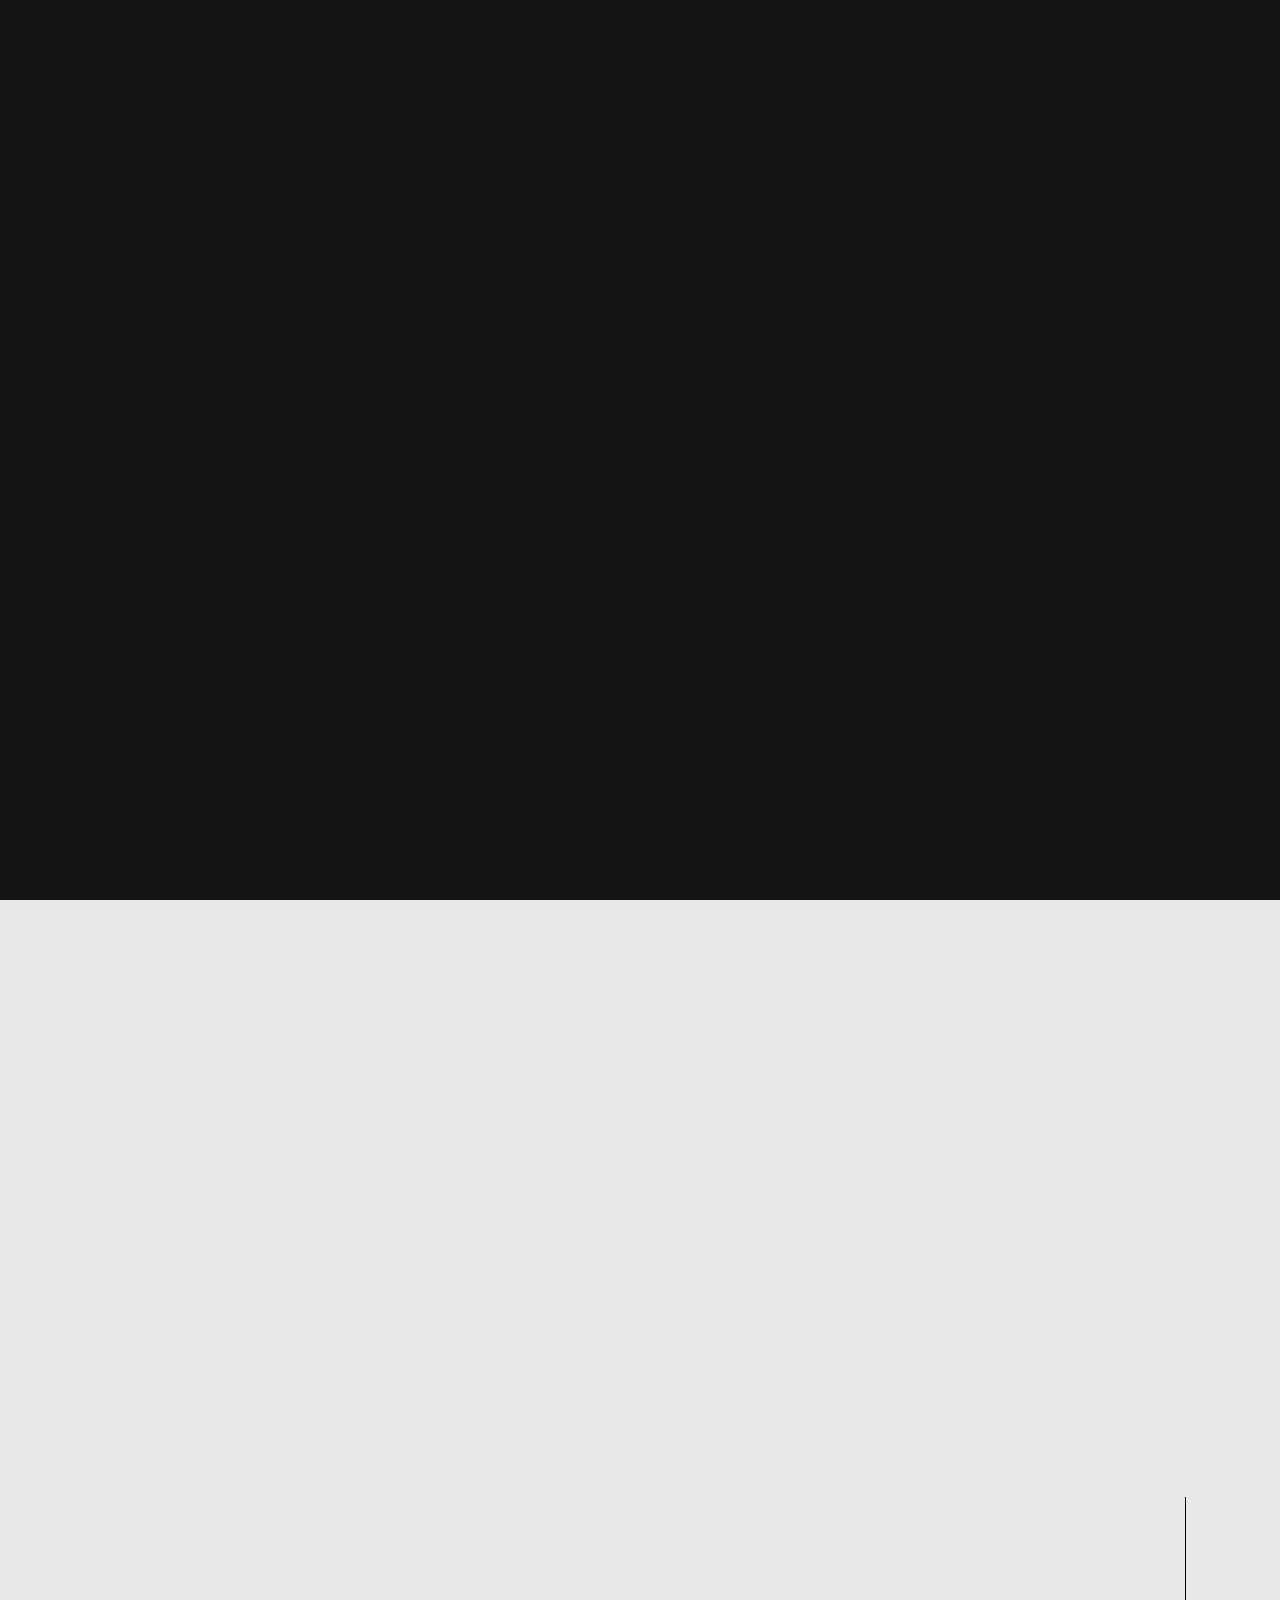
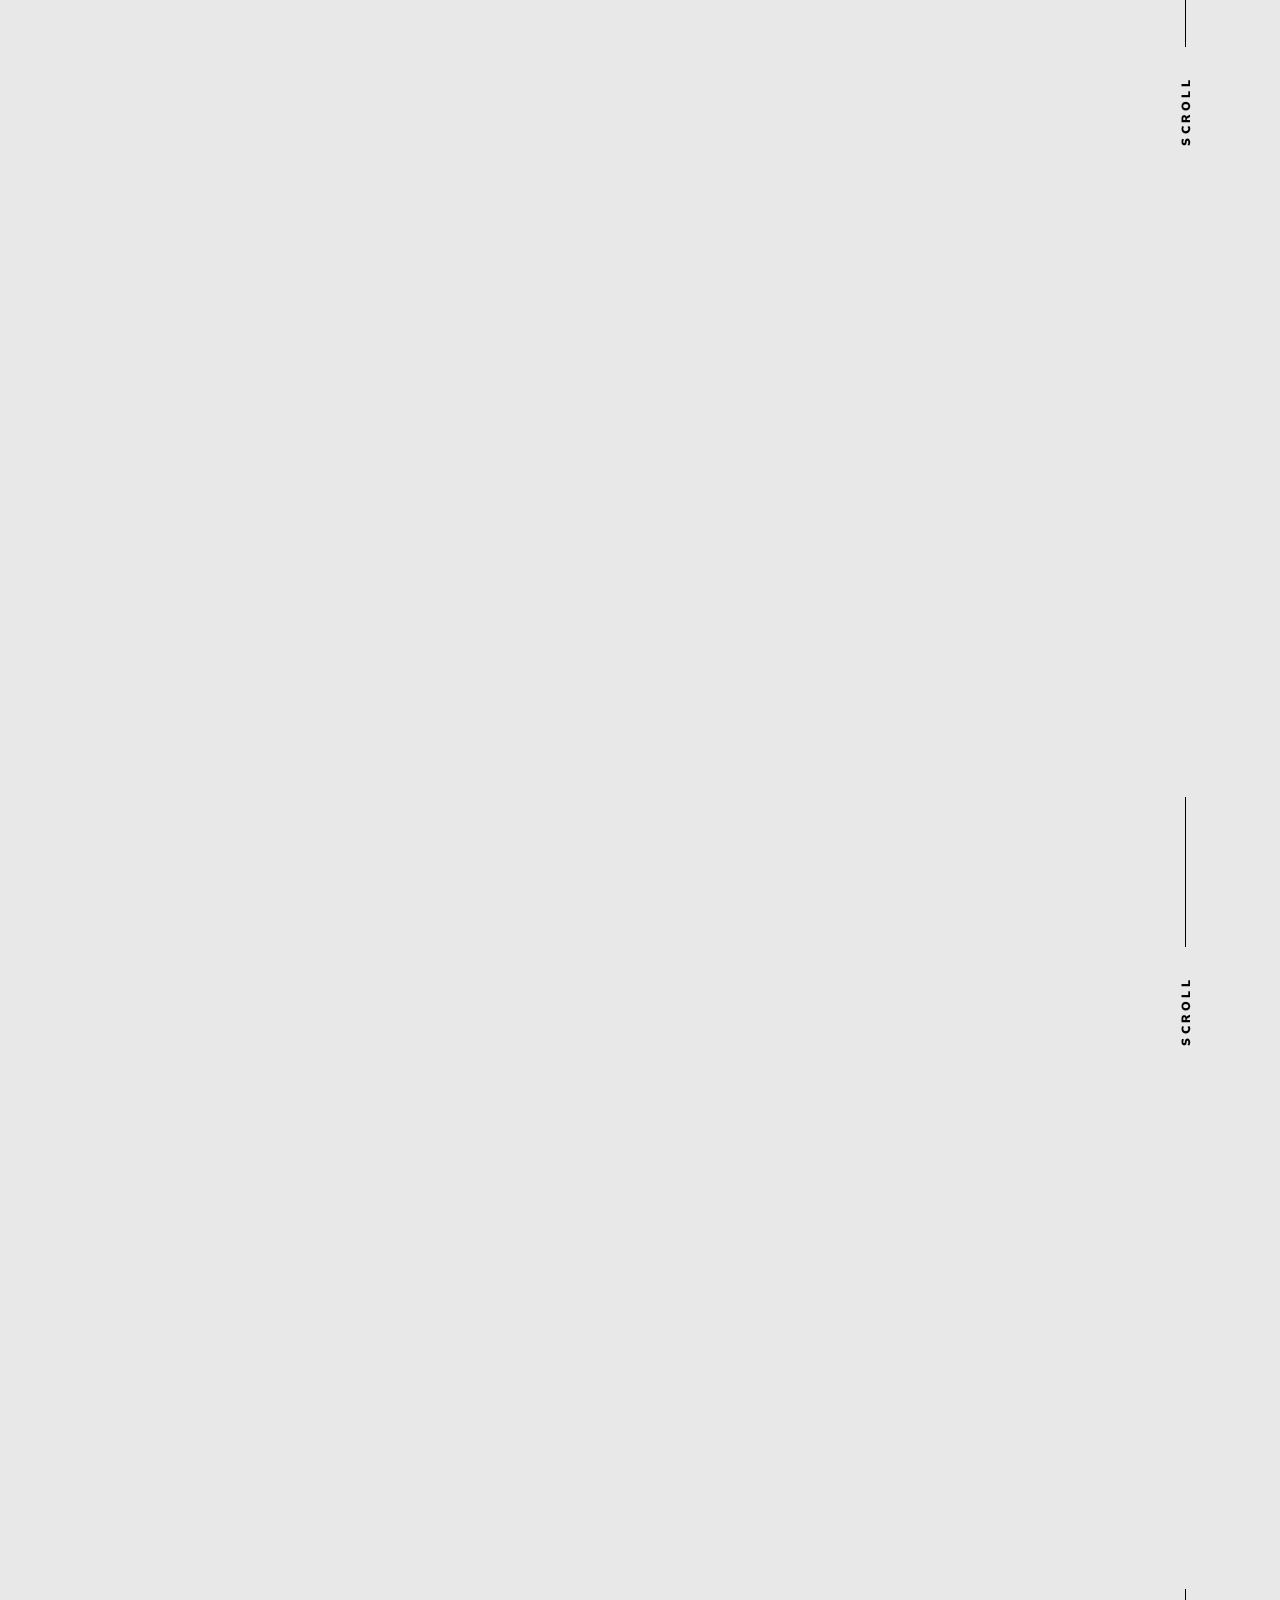
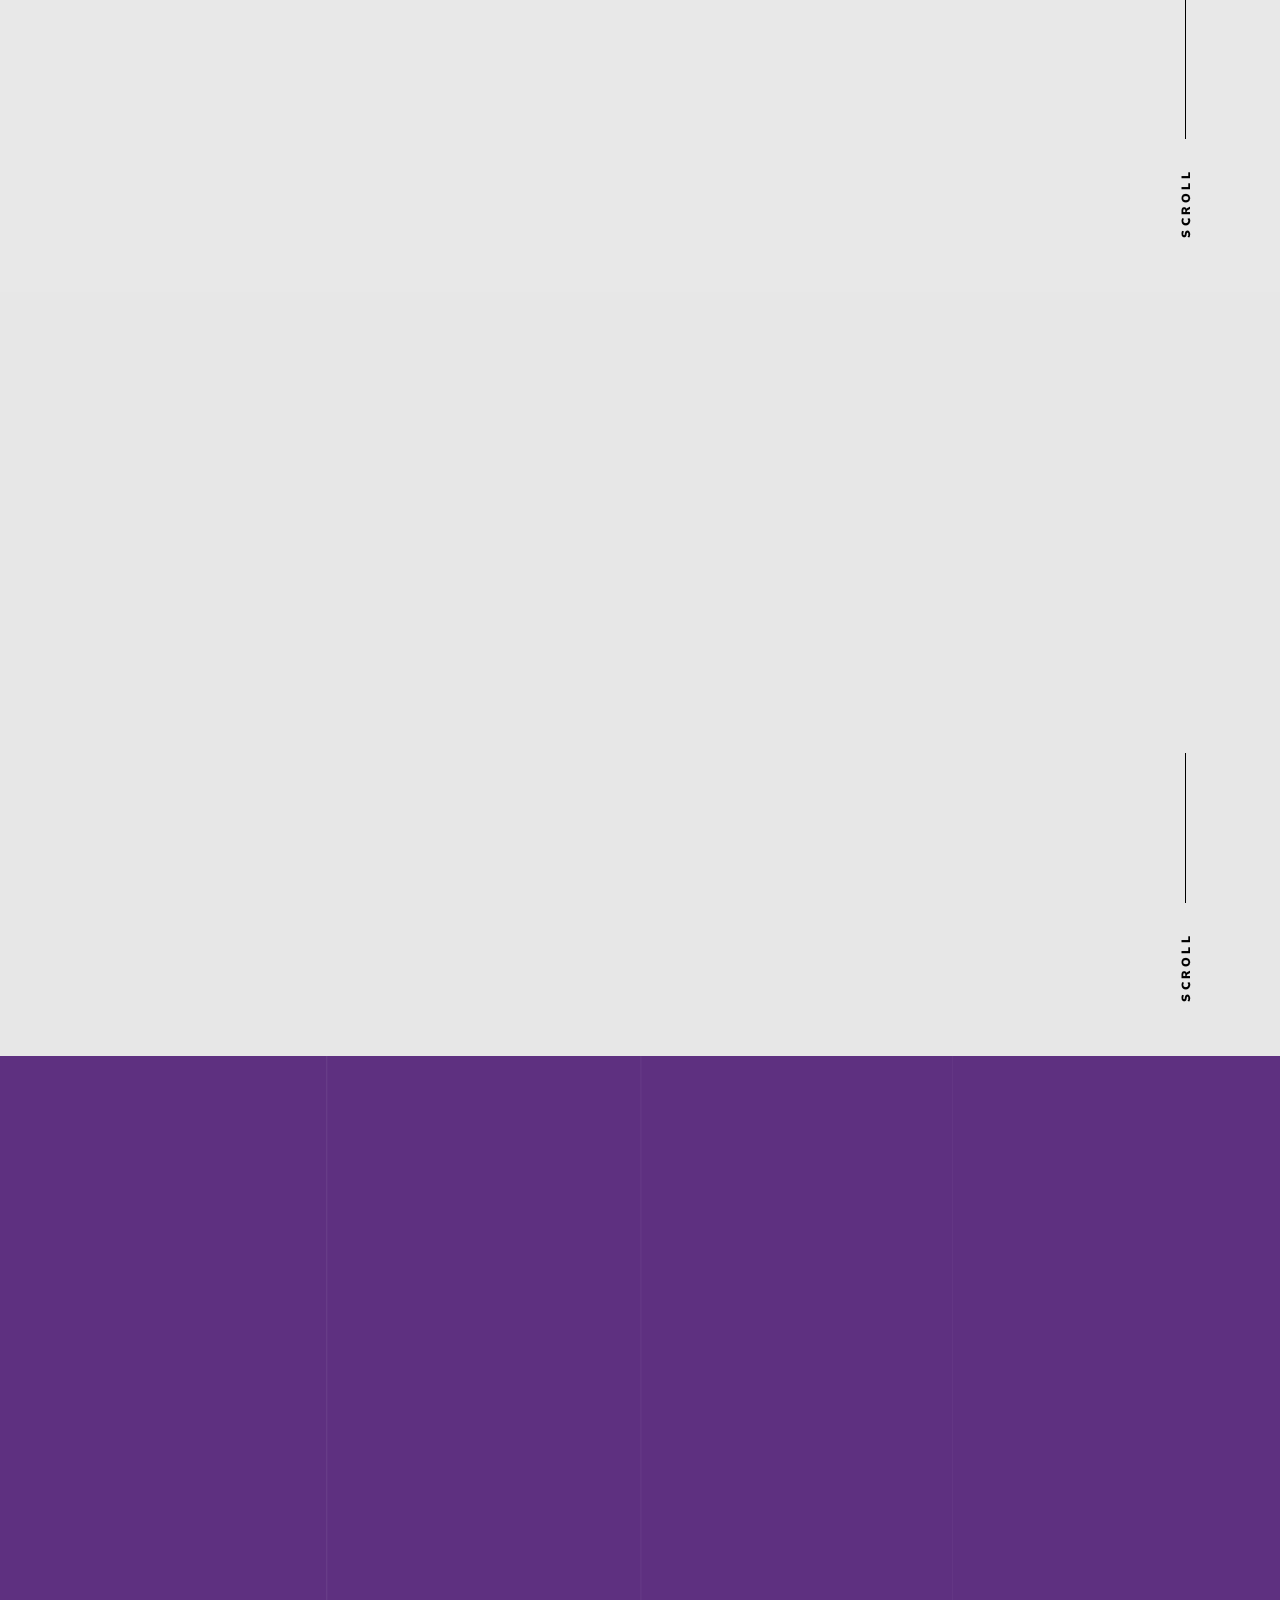
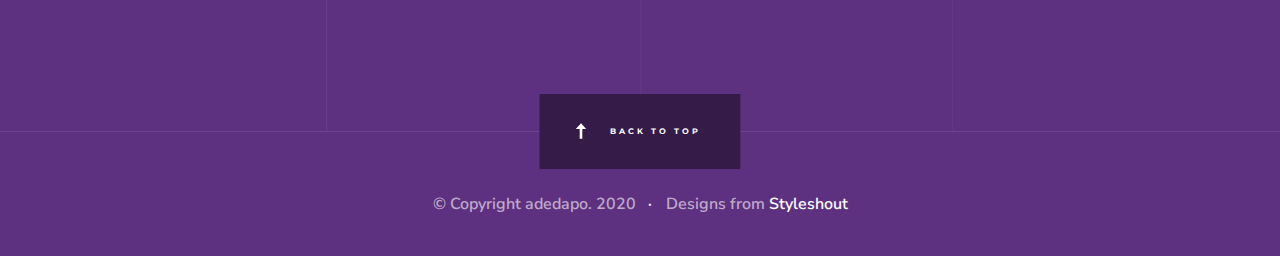
==== commit 5aedfdc7: "Updated for mobile responsiveness (WIP)" ====
--- a/index.html
+++ b/index.html
@@ -39,6 +39,8 @@
             <div></div>
             <div></div>
             <div></div>
+            <div></div>
+            
         </div>
     </div>
 
@@ -66,7 +68,7 @@
                     <li><a class="smoothscroll"  href="#about" title="about">About</a></li>
                     <li><a class="smoothscroll"  href="#career" title="Career Highlights">Career Highlights</a></li>
                     <li><a class="smoothscroll"  href="#Certs" title="Certification">Certification</a></li>
-                    <li><a class="smoothscroll"  href="#Experience" title="Experience">Experience</a></li>
+                    <li><a class="smoothscroll"  href="#experience" title="Experience">Experience</a></li>
                     <li><a class="smoothscroll"  href="#contact" title="contact">Contact</a></li>
                 </ul>
 
@@ -118,16 +120,9 @@
                 </h1>
 
                 <h3>
-                DevOps, Hybrid Cloud Infrastructure
+                DevOps, Cloud, Networking, Microservice
                 </h3>
-
-                <!--div class="home-content__video">
-                    <a class="video-link" href="https://player.vimeo.com/video/117310401?color=01aef0&title=0&byline=0&portrait=0" data-lity>
-                        <span class="video-icon"></span>
-                        <span class="video-text">Watch Video</span>
-                    </a>
-                </div-->
-
+                
                 <div class="home-content__button">
                     <a href="#about" class="smoothscroll btn btn--primary btn--large">
                         About Me
@@ -149,19 +144,19 @@
 
         <ul class="home-social">
             <li>
-                <a href="https://www.linkedin.com/in/adekoya-adedapomola/"><i class="fab fa-linkedin" aria-hidden="true"></i><span>linkedin</span></a>
+                <a href="https://www.linkedin.com/in/adekoya-adedapomola/" target="_blank"><i class="fab fa-linkedin" aria-hidden="true"></i><span>linkedin</span></a>
             </li>
             <li>
-                <a href="https://github.com/adekoyadapo"><i class="fab fa-github" aria-hidden="true"></i><span>Github</span></a>
+                <a href="https://github.com/adekoyadapo" target="_blank"><i class="fab fa-github" aria-hidden="true"></i><span>Github</span></a>
             </li>
             <li>
-                <a href="https://www.facebook.com/adedapomola.adekoya"><i class="fab fa-facebook-f" aria-hidden="true"></i><span>Facebook</span></a>
+                <a href="https://www.facebook.com/adedapomola.adekoya" target="_blank"><i class="fab fa-facebook-f" aria-hidden="true"></i><span>Facebook</span></a>
             </li>
             <li>
-                <a href="https://twitter.com/dapo_ace"><i class="fab fa-twitter" aria-hidden="true"></i><span>Twiiter</span></a>
+                <a href="https://twitter.com/dapo_ace" target="_blank"><i class="fab fa-twitter" aria-hidden="true"></i><span>Twiiter</span></a>
             </li>
             <li>
-                <a href="https://www.instagram.com/adekoyaadedapomola"><i class="fab fa-instagram" aria-hidden="true"></i><span>Instagram</span></a>
+                <a href="https://www.instagram.com/adekoyaadedapomola" target="_blank"><i class="fab fa-instagram" aria-hidden="true"></i><span>Instagram</span></a>
             </li>
         </ul> <!-- end home-social -->
 
@@ -180,14 +175,38 @@
                 </h1>
             </div>
         </div> <!-- end section-header -->
-
         <div class="row bit-narrow" data-aos="fade-up">
             <div class="col-full">
                 <p class="lead">
               With in-depth expertise in the design, implementation, analysis, optimization, troubleshooting and documentation of IT infrastructure, LAN/WAN and wireless networks, Linux and windows administration, cloud solutions development. Strong “hands on” technical knowledge of network, systems infrastructure architecture designs and implementation with the ability to adopt new IT technology and systems required.
                 </p>
             </div>
-        </div> <!-- end about-desc -->
+        </div> <!-- end about-desc -->        
+        <div class="row experience narrow">
+            <div class="col-full experience__slider" data-aos="fade-up">
+                    <div class="experience__author badge">
+                        <p><img src="images/badges/microsoft-certified-azure-solutions-architect-expert.png"></p>
+                        <p><img src="images/badges/microsoft-certified-azure-administrator-associate.1.png"></p>
+                        <p><img src="images/badges/aws-certified-developer-associate.png"></p>
+                        <p><img src="images/badges/aws-certified-solutions-architect-associate.png"></p>
+                        <p><img src="images/badges/gcp-cloud architect.png"></p>
+                        <p><img src="images/badges/vmware-certified-professional-data-center-virtualization-2019.png"></p>
+                        <p><img src="images/badges/vmware-certified-professional-network-virtualization-2019.png"></p>               
+                    </div>
+                    <div class="experience__author badge">
+                        <p><img src="images/badges/double-vcp-data-center-virtualization-network-virtualization.png"></p>
+                        <p><img src="images/badges/cisco-certified-specialist-enterprise-design.png"></p>
+                        <p><img src="images/badges/cisco-certified-networking-professional-enterprise.png"></p>
+                        <p><img src="images/badges/cisco-certified-design-professional-ccdp.png"></p>
+                        <p><img src="images/badges/cisco-certified-network-professional-routing-and-switching-ccnp-routing-and-switching.png"></p>
+                        
+                    </div>
+            </div> <!-- end experience__slider -->
+        <div class="home-content__scroll">
+            <a href="#career" class="scroll-link smoothscroll">
+                Scroll
+            </a>
+        </div>
     </section>
 
     <section id="career" class="s-about target-section">
@@ -243,7 +262,12 @@
                         </p>
                     </div>
                 </div>
-
+                
+                <div class="home-content__scroll">
+                    <a href="#Certs" class="scroll-link smoothscroll">
+                        Scroll
+                    </a>
+                </div>
             </div> <!-- end process -->
 
         </div> <!-- end row -->
@@ -251,386 +275,274 @@
     </section> <!-- end s-about -->
 
 
-    <!-- services
-    ================================================== -->
-    <section id='Certs' class="s-services target-section darker">
+    <!-- certs
+    ================================================== -->
+    <section id='Certs' class="s-certs target-section">
 
         <div class="row section-header bit-narrow" data-aos="fade-up">
             <div class="col-full">
-                <h3 class="subhead">Training and Certifications</h3>
-                <!--h1 class="display-1">
-                We take pride in what we do. Our services are designed to help
-                your business stand out and turn your ideas into digital realities.
-                </h1-->
+                <h3 class="subhead">Training and Certifications 
+                    <a href="https://www.youracclaim.com/users/adedapomola-adekoya/badges" target="_blank">
+                        <i class="icon-folder"></i>
+                    </a>
+                </h3>
             </div>
         </div> <!-- end section-header -->
 
-        <div class="row bit-narrow services block-1-2 block-tab-full">
-
-            <div class="col-block item-service" data-aos="fade-up">
-                <div class="item-service__icon">
-                    <i class="icon-star"></i>
-                </div>
-                <div class="item-service__text">
-                    <h3 class="item-title">Brand Identity</h3>
-                    <p>Nemo cupiditate ab quibusdam quaerat impedit magni. Earum suscipit ipsum laudantium.
-                    Quo delectus est. Maiores voluptas ab sit natus veritatis ut. Debitis nulla cumque veritatis.
-                    Sunt suscipit voluptas ipsa in tempora esse soluta sint.
-                    </p>
-                </div>
-            </div>
-
-            <div class="col-block item-service" data-aos="fade-up">
-                <div class="item-service__icon">
-                    <i class="icon-group"></i>
-                </div>
-                <div class="item-service__text">
-                    <h3 class="item-title">Illustration</h3>
-                    <p>Nemo cupiditate ab quibusdam quaerat impedit magni. Earum suscipit ipsum laudantium.
-                    Quo delectus est. Maiores voluptas ab sit natus veritatis ut. Debitis nulla cumque veritatis.
-                    Sunt suscipit voluptas ipsa in tempora esse soluta sint.
-                    </p>
-                </div>
-            </div>
-
-            <div class="col-block item-service" data-aos="fade-up">
-                <div class="item-service__icon">
-                    <i class="icon-pie-chart"></i>
-                </div>
-                <div class="item-service__text">
-                    <h3 class="item-title">Marketing</h3>
-                    <p>Nemo cupiditate ab quibusdam quaerat impedit magni. Earum suscipit ipsum laudantium.
-                    Quo delectus est. Maiores voluptas ab sit natus veritatis ut. Debitis nulla cumque veritatis.
-                    Sunt suscipit voluptas ipsa in tempora esse soluta sint.
-                    </p>
-                </div>
-            </div>
-
-            <div class="col-block item-service" data-aos="fade-up">
-                <div class="item-service__icon">
-                    <i class="icon-image"></i>
-                </div>
-                <div class="item-service__text">
-                    <h3 class="item-title">Photography</h3>
-                    <p>Nemo cupiditate ab quibusdam quaerat impedit magni. Earum suscipit ipsum laudantium.
-                    Quo delectus est. Maiores voluptas ab sit natus veritatis ut. Debitis nulla cumque veritatis.
-                    Sunt suscipit voluptas ipsa in tempora esse soluta sint.
-                    </p>
-                </div>
-            </div>
-
-            <div class="col-block item-service" data-aos="fade-up">
-                <div class="item-service__icon">
-                    <i class="icon-cube"></i>
-                </div>
-                <div class="item-service__text">
-                    <h3 class="item-title">UI/UX Design</h3>
-                    <p>Nemo cupiditate ab quibusdam quaerat impedit magni. Earum suscipit ipsum laudantium.
-                    Quo delectus est. Maiores voluptas ab sit natus veritatis ut. Debitis nulla cumque veritatis.
-                    Sunt suscipit voluptas ipsa in tempora esse soluta sint.
-                    </p>
-                </div>
-            </div>
-
-            <div class="col-block item-service" data-aos="fade-up">
-                <div class="item-service__icon"><i class="icon-lego-block"></i></div>
-                <div class="item-service__text">
-                    <h3 class="item-title">Frontend Design</h3>
-                    <p>Nemo cupiditate ab quibusdam quaerat impedit magni. Earum suscipit ipsum laudantium.
-                    Quo delectus est. Maiores voluptas ab sit natus veritatis ut. Debitis nulla cumque veritatis.
-                    Sunt suscipit voluptas ipsa in tempora esse soluta sint.
-                    </p>
-                </div>
-            </div>
-
+        <div class="row bit-narrow certs block-1-3 block-tab-full">
+
+            <div class="col-block item-cert" data-aos="fade-up">
+                <div class="item-cert__icon">
+                    <i class="icon-cloud"></i>
+                </div>
+                <div class="item-cert__text">
+                    <h3 class="item-title">Cloud services</h3>
+                    <p>
+                        <ul>
+                            <li>GCP Architect</li>
+                            <li>Azure Administrator</li>
+                            <li>Azure Solutions Architect</li>
+                            <li>AWS Solutions Architect</li>
+                            <li>AWS Developer Associate</li>
+                            <li>Architecting with Google Compute Engine Specialization, Coursera</li>
+                        </ul>
+                    </p>
+                </div>
+            </div>
+
+            <div class="col-block item-cert" data-aos="fade-up">
+                <div class="item-cert__icon">
+                    <i class="icon-menu-circle"></i>
+                </div>
+                <div class="item-cert__text">
+                    <h3 class="item-title">SysAdmin</h3>
+                    <p>
+                        <ul>
+                            <li>Comptia Linux +</li>
+                            <li>Windows Server Administration</li>
+                            <li>Redhat/Centos/Ubuntu</li>
+                        </ul>
+                    </p>
+                </div>
+            </div>
+
+            <div class="col-block item-cert" data-aos="fade-up">
+                <div class="item-cert__icon">
+                    <i class="icon-network"></i>
+                </div>
+                <div class="item-cert__text">
+                    <h3 class="item-title">Networking</h3>
+                    <p>
+                        <ul>
+                            <li>Cisco Certified Specialist</li>
+                            <li>Cisco Certified Proffessional</li>
+                            <li>Enterprise Advanced Infrastructure Implementation</li>
+                            <li>Enterprise Design</li>
+                            <li>Enterprise Core</li>
+                        </ul>
+                    </p>
+                </div>
+            </div>
+
+            <div class="col-block item-cert" data-aos="fade-up">
+                <div class="item-cert__icon">
+                    <i class="icon-cmd"></i>
+                </div>
+                <div class="item-cert__text">
+                    <h3 class="item-title">Microservice</h3>
+                    <p>
+                        <ul>
+                            <li>Docker/Docker Swarm</li>
+                            <li>Podman,Buildah</li>
+                            <li>Kubernetes-GKE,AKS,Amazon EKS</li>
+                            <li>Openshift Administration</li>
+                            <li>DevOps-CI/CD</li>
+                        </ul>
+                    </p>
+                </div>
+            </div>
+
+            <div class="col-block item-cert" data-aos="fade-up">
+                <div class="item-cert__icon">
+                    <i class="icon-wrench"></i>
+                </div>
+                <div class="item-cert__text">
+                    <h3 class="item-title">Automation</h3>
+                    <p>
+                        <ul>
+                            <li>Ansible, Puppet</li>
+                            <li>Terraforming infrastructure</li>
+                            <li>Microsoft TFS/Devops</li>
+                            <li>Github/Gitlab/Jenkins</li>
+                        </ul>
+                    </p>
+                </div>
+            </div>
+
+            <div class="col-block item-cert" data-aos="fade-up">
+                <div class="item-cert__icon">
+                    <i class="icon-lego-block"></i>
+                </div>
+                <div class="item-cert__text">
+                    <h3 class="item-title">Virtualization</h3>
+                    <p>
+                        <ul>
+                            <li>VMware</li>
+                            <li>DataCenter Virtualization</li>
+                            <li>Network Virtualization - NSX</li>
+                            <li>Redhat/Ovirt Virtualization - KVM</li>
+                            <li>Windows Hyper-V</li>
+                        </ul>
+                    </p>
+                </div>
+            </div>
+            <div class="home-content__scroll certs-content__scroll">
+                <a href="#experience" class="scroll-link smoothscroll">
+                    Scroll
+                </a>
+            </div>
         </div> <!-- end services -->
 
-    </section> <!-- end s-services -->
-
-
-    <!-- works
-    ================================================== -->
-    <section id="works" class="s-works target-section">
-
-        <div class="row section-header has-bottom-sep narrow target-section" data-aos="fade-up">
+    </section> <!-- end s-certs -->
+
+    <!-- experience
+    ================================================== -->
+    <section section id='experience' class="s-experience">
+        <div class="row section-header bit-narrow" data-aos="fade-up">
             <div class="col-full">
-                <h3 class="subhead">Our Works</h3>
-                <h1 class="display-1">
-                We create brands, products, and experiences that people love. Check out our recent works.
-                </h1>
-            </div>
-        </div> <!-- end section-header -->
-
-        <div class="row masonry-wrap">
-
-            <div class="masonry">
-
-                <div class="masonry__brick" data-aos="fade-up">
-                    <div class="item-folio">
-
-                        <div class="item-folio__thumb">
-                            <a href="images/portfolio/gallery/g-shutterbug.jpg" class="thumb-link" title="Shutterbug" data-size="1050x700">
-                                <img src="images/portfolio/lady-shutterbug.jpg"
-                                     srcset="images/portfolio/lady-shutterbug.jpg 1x, images/portfolio/lady-shutterbug@2x.jpg 2x" alt="">
-                            </a>
-                        </div>
-
-                        <div class="item-folio__text">
-                            <h3 class="item-folio__title">
-                                Shutterbug
-                            </h3>
-                            <p class="item-folio__cat">
-                                Branding
-                            </p>
-                        </div>
-
-                        <a href="https://www.behance.net/" class="item-folio__project-link" title="Project link">
-                            <i class="icon-link"></i>
-                        </a>
-
-                        <div class="item-folio__caption">
-                            <p>Vero molestiae sed aut natus excepturi. Et tempora numquam. Temporibus iusto quo.Unde dolorem corrupti neque nisi.</p>
-                        </div>
-
-                    </div>
-                </div> <!-- end masonry__brick -->
-
-                <div class="masonry__brick" data-aos="fade-up">
-                    <div class="item-folio">
-
-                        <div class="item-folio__thumb">
-                            <a href="images/portfolio/gallery/g-woodcraft.jpg" class="thumb-link" title="Woodcraft" data-size="1050x700">
-                                <img src="images/portfolio/woodcraft.jpg"
-                                     srcset="images/portfolio/woodcraft.jpg 1x, images/portfolio/woodcraft@2x.jpg 2x" alt="">
-                            </a>
-                        </div>
-
-                        <div class="item-folio__text">
-                            <h3 class="item-folio__title">
-                                Woodcraft
-                            </h3>
-                            <p class="item-folio__cat">
-                                Web Design
-                            </p>
-                        </div>
-
-                        <a href="https://www.behance.net/" class="item-folio__project-link" title="Project link">
-                            <i class="icon-link"></i>
-                        </a>
-
-                        <div class="item-folio__caption">
-                            <p>Vero molestiae sed aut natus excepturi. Et tempora numquam. Temporibus iusto quo.Unde dolorem corrupti neque nisi.</p>
-                        </div>
-
-                    </div>
-                </div> <!-- end masonry__brick -->
-
-                <div class="masonry__brick" data-aos="fade-up">
-                    <div class="item-folio">
-
-                        <div class="item-folio__thumb">
-                            <a href="images/portfolio/gallery/g-beetle.jpg" class="thumb-link" title="The Beetle Car" data-size="1050x700">
-                                <img src="images/portfolio/the-beetle.jpg"
-                                     srcset="images/portfolio/the-beetle.jpg 1x, images/portfolio/the-beetle@2x.jpg 2x" alt="">
-                            </a>
-                        </div>
-
-                        <div class="item-folio__text">
-                            <h3 class="item-folio__title">
-                                The Beetle
-                            </h3>
-                            <p class="item-folio__cat">
-                                Web Development
-                            </p>
-                        </div>
-
-                        <a href="https://www.behance.net/" class="item-folio__project-link" title="Project link">
-                            <i class="icon-link"></i>
-                        </a>
-
-                        <div class="item-folio__caption">
-                            <p>Vero molestiae sed aut natus excepturi. Et tempora numquam. Temporibus iusto quo.Unde dolorem corrupti neque nisi.</p>
-                        </div>
-
-                    </div>
-                </div> <!-- end masonry__brick -->
-
-                <div class="masonry__brick" data-aos="fade-up">
-                    <div class="item-folio">
-
-                        <div class="item-folio__thumb">
-                            <a href="images/portfolio/gallery/g-salad.jpg" class="thumb-link" title="Grow Green" data-size="1050x700">
-                                <img src="images/portfolio/salad.jpg"
-                                     srcset="images/portfolio/salad.jpg 1x, images/portfolio/salad@2x.jpg 2x" alt="">
-                            </a>
-                        </div>
-
-                        <div class="item-folio__text">
-                            <h3 class="item-folio__title">
-                                Salad
-                            </h3>
-                            <p class="item-folio__cat">
-                                Branding
-                            </p>
-                        </div>
-
-                        <a href="https://www.behance.net/" class="item-folio__project-link" title="Project link">
-                            <i class="icon-link"></i>
-                        </a>
-
-                        <div class="item-folio__caption">
-                            <p>Vero molestiae sed aut natus excepturi. Et tempora numquam. Temporibus iusto quo.Unde dolorem corrupti neque nisi.</p>
-                        </div>
-
-                    </div>
-                </div> <!-- end masonry__brick -->
-
-                <div class="masonry__brick" data-aos="fade-up">
-                    <div class="item-folio">
-
-                        <div class="item-folio__thumb">
-                            <a href="images/portfolio/gallery/g-lamp.jpg" class="thumb-link" title="Guitarist" data-size="1050x700">
-                                <img src="images/portfolio/lamp.jpg"
-                                     srcset="images/portfolio/lamp.jpg 1x, images/portfolio/lamp@2x.jpg 2x" alt="">
-                            </a>
-                        </div>
-
-                        <div class="item-folio__text">
-                            <h3 class="item-folio__title">
-                                Lamp
-                            </h3>
-                            <p class="item-folio__cat">
-                                Web Design
-                            </p>
-                        </div>
-
-                        <a href="https://www.behance.net/" class="item-folio__project-link" title="Project link">
-                            <i class="icon-link"></i>
-                        </a>
-
-                        <div class="item-folio__caption">
-                            <p>Vero molestiae sed aut natus excepturi. Et tempora numquam. Temporibus iusto quo.Unde dolorem corrupti neque nisi.</p>
-                        </div>
-
-                    </div>
-                </div> <!-- end masonry__brick -->
-
-                <div class="masonry__brick" data-aos="fade-up">
-                    <div class="item-folio">
-
-                        <div class="item-folio__thumb">
-                            <a href="images/portfolio/gallery/g-fuji.jpg" class="thumb-link" title="Palmeira" data-size="1050x700">
-                                <img src="images/portfolio/fuji.jpg"
-                                     srcset="images/portfolio/fuji.jpg 1x, images/portfolio/fuji@2x.jpg 2x" alt="">
-                            </a>
-                        </div>
-
-                        <div class="item-folio__text">
-                            <h3 class="item-folio__title">
-                                Fuji
-                            </h3>
-                            <p class="item-folio__cat">
-                                Web Design
-                            </p>
-                        </div>
-
-                        <a href="https://www.behance.net/" class="item-folio__project-link" title="Project link">
-                            <i class="icon-link"></i>
-                        </a>
-
-                        <div class="item-folio__caption">
-                            <p>Vero molestiae sed aut natus excepturi. Et tempora numquam. Temporibus iusto quo.Unde dolorem corrupti neque nisi.</p>
-                        </div>
-
-                    </div>
-                </div> <!-- end masonry__brick -->
-
-            </div> <!-- end masonry -->
-
-        </div> <!-- end masonry-wrap -->
-
-    </section> <!-- end s-works -->
-
-
-    <!-- clients
-    ================================================== -->
-    <section id="clients" class="s-clients target-section darker">
-
-        <div class="grid-overlay">
-            <div></div>
-        </div>
-
-        <div class="row section-header text-center narrow" data-aos="fade-up">
-            <div class="col-full">
-                <h3 class="subhead">Our Clients</h3>
-                <h1 class="display-1">Who we have work with</h1>
-            </div>
-        </div> <!-- end section-header -->
-
-        <div class="row clients-wrap" data-aos="fade-up">
-            <div class="col-twelve">
-                <ul class="clients">
-                    <li><a href="#0">Uber</a></li>
-                    <li><a href="#0">Spotify</a></li>
-                    <li><a href="#0">Grab</a></li>
-                    <li><a href="#0">Dropbox</a></li>
-                    <li><a href="#0">IBM</a></li>
-                    <li><a href="#0">Microsoft</a></li>
-                    <li><a href="#0">Xiaomi</a></li>
-                    <li><a href="#0">Adidas</a></li>
-                    <li><a href="#0">Mozilla</a></li>
-                    <li><a href="#0">Apple</a></li>
-                    <li><a href="#0">Google</a></li>
-                    <li><a href="#0">Asus</a></li>
-                </ul>
-            </div>
-        </div>
-
-    </section> <!-- end s-clients -->
-
-
-    <!-- testimonies
-    ================================================== -->
-    <section class="s-testimonials">
-
-        <div class="testimonials__icon" data-aos="fade-up"></div>
-
-        <div class="row testimonials narrow">
-
-            <div class="col-full testimonials__slider" data-aos="fade-up">
-
-                <div class="testimonials__slide">
-                    <p>Qui ipsam temporibus quisquam vel. Maiores eos cumque distinctio nam accusantium ipsum.
-                    Laudantium quia consequatur molestias delectus culpa facere hic dolores aperiam. Accusantium quos qui praesentium corpori.</p>
-                    <div class="testimonials__author">
-                        Tim Cook
-                        <span>CEO, Apple</span>
-                    </div>
-                </div> <!-- end testimonials__slide -->
-
-                <div class="testimonials__slide">
-                    <p>Excepturi nam cupiditate culpa doloremque deleniti repellat. Veniam quos repellat voluptas animi adipisci.
-                    Nisi eaque consequatur. Quasi voluptas eius distinctio. Atque eos maxime. Qui ipsam temporibus quisquam vel.</p>
-                    <div class="testimonials__author">
-                        Sundar Pichai
-                        <span>CEO, Google</span>
-                    </div>
-                </div> <!-- end testimonials__slide -->
-
-                <div class="testimonials__slide">
-                    <p>Repellat dignissimos libero. Qui sed at corrupti expedita voluptas odit. Nihil ea quia nesciunt. Ducimus aut sed ipsam.
-                    Autem eaque officia cum exercitationem sunt voluptatum accusamus. Quasi voluptas eius distinctio.</p>
-                    <div class="testimonials__author">
-                        Satya Nadella
-                        <span>CEO, Microsoft</span>
-                    </div>
-                </div> <!-- end testimonials__slide -->
-
-            </div> <!-- end testimonials__slider -->
-
-        </div> <!-- end testimonials -->
-
-    </section> <!-- end s-testimonials -->
+                 <h3 class="subhead">Working Experience</h3>
+            </div>
+        </div>
+
+        <div class="row experience narrow">
+
+            <div class="col-full experience__slider" data-aos="fade-up">
+
+                <div class="experience__slide">
+                    <p>
+                        Service migration to Cloud native deployments and containerization projects.<br>
+                        Upgrades and fixes to backend infrastructure.<br>
+                        Software integrations, monitoring and data presentation<br>
+                        Streamline code deployment, with AGILE methodologies and scrum processes.<br>
+                        Implemented automation tools and frameworks (CI/CD pipelines)<br>
+                        Improve the company’s engineering tools, systems, procedures, and data security.<br>
+                        Optimized the content delivery system architecture.<br>
+                        Conducted systems tests for security, performance, and availability.<br>
+                        Developed and maintained design and troubleshooting documentation for origin servers and CDN.<br>
+                        Designed infrastructure for development focused microservices on Openshift.<br>
+                    </p>
+                    <div class="experience__author">
+                        TELUS, EDMONTON, Alberta
+                        <span>DevOps Engineer II</span>
+                        <span>SEPTEMBER 2019 - Present</span>
+                    </div>
+                </div> <!-- end experience__slide -->
+
+                <div class="experience__slide">
+                    <p>
+                        Infrastructure Design, Network security implementation.<br>
+                        PCI/DSS compliance security implementation.<br>
+                        Infrastructure monitoring and alerting solutions<br>
+                        Office 365 migration and VPN design for remote end users.<br>
+                        Hybrid cloud integrating for object storage on AWS S3<br>
+                        Virtualization and storage infrastructure design and implementation.<br>
+                        Routing, switching and network backhaul infrastructure.<br>
+                        IAM services with AAA, radius and Google OTP authentication<br>
+                        Vendor and software evaluation for Enterprise deployments.<br>
+                        Designed infrastructure for development focused microservices on docker with Rancher.<br>
+                    </p>
+                    <div class="experience__author">
+                        CALGARY PARKING AUTHORITY, CALGARY, Alberta
+                        <span>Senior System Administrator</span>
+                        <span>JULY 2018 - SEPTEMBER 2019</span>
+                    </div>
+                </div> <!-- end experience__slide -->
+
+                <div class="experience__slide">
+                    <p>
+                        Enterprise SAAS integration.<br>
+                        Reauirements gathering, data manipulation and change implementation.<br>
+                        Implementation procedure, Data integrity and knowledge management<br>
+                        Training, support and presentation.<br>
+                        Website Administrator and content management for project websites<br>
+                        Project management and IT infrastructure support.<br>
+                    </p>
+                    <div class="experience__author">
+                        Ecopest Inc, EDMONTON, Alberta
+                        <span>IT Projects Support</span>
+                        <span>MARCH 2018 - JULY 2018</span>
+                    </div>
+                </div> <!-- end experience__slide -->
+
+                <div class="experience__slide">
+                    <p>
+                        Enterprise routing and switching.<br>
+                        Upgrades and fixes to backend infrastructure.<br>
+                        Software integrations, monitoring and infrastructure management<br>
+                        Project lifecycle management.<br>
+                        Vendor Management and support.<br>
+                        Datacenter collocation projects and cross-regional connections.<br>
+                        CRM intergration for webhosting management.<br>
+                        Virtual private server infrastructure deployment.<br>
+                        Webhosting, webserver(apache/nginx/tomcat/IIS), nameservers, DNS management.<br>
+                        Infrastructure and network security accross regions.<br>
+                        Reseach and development, POCs for emerging IAAS platforms.<br>
+                    </p>
+                    <div class="experience__author">
+                        WEB4AFRICA, VIDOLU PTY, JOHANNESBURG, SOUTH-AFRICA
+                        <span>IT Infrastructure Manager</span>
+                        <span>SEPTEMBER 2016 - DECEMBER 2017</span>
+                    </div>
+                </div> <!-- end experience__slide -->
+
+                <div class="experience__slide">
+                    <p>
+                        Network, Wireless, Firewalls, Server infrastructure architecture.<br>
+                        Upgrades and fixes to backend infrastructure.<br>
+                        Software integrations, monitoring and logging<br>
+                        Streamline infrastructure with AGILE methodologies and scrum processes.<br>
+                        Implemented automation tools and frameworks for infrastructure deployments.<br>
+                        Provide Vendor assesments and BOP for infrastructure builds.<br>
+                        Project implementation, knowledge and change management with ITIL standards.<br>
+                        Hybrid cloud infrastructure setup, VPN and network connectivity<br>
+                        AWS VPC, VPN and networking implementation.<br>
+                        Windows/Linux administration and Virtualization management<br>
+                        Active Directory, Infrastructure security implementation<br>
+                    </p>
+                    <div class="experience__author">
+                        KONGA ONLINE SHOPPING LTD, LAGOS/CAPETOWN, SOUTH-AFRICA
+                        <span>IT Infrastructure Specialist</span>
+                        <span>January 2015 - September 2016</span>
+                    </div>
+                </div> <!-- end experience__slide -->
+
+                <div class="experience__slide">
+                    <p>
+                        LTE/WIMAX BTS monitoring and management (NOC operations).<br>
+                        Routing and switching, BGP, OSPF, enterprise MPLS deployment.<br>
+                        Enterprise wireless and LAN deployment<br>
+                        Datacenter Infrastructure management.<br>
+                        Network and Server infrastructure upgrades and patches<br>
+                        Project Lead for site network implementation projects.<br>
+                        Team lead site infrastructure projects.<br>
+                        Team training, management and job scheduling.<br>
+                    </p>
+                    <div class="experience__author">
+                        SWIFT NETWORKS LTD, LAGOS, NIGERIA
+                        <span>Network Infrastructure Engineer</span>
+                        <span> MAY 2011 - DECEMBER 2013</span>
+                    </div>
+                </div> <!-- end experience__slide -->
+
+            </div> <!-- end experience__slider -->
+            <div class="home-content__scroll">
+                <a href="#contact" class="scroll-link smoothscroll">
+                    Scroll
+                </a>
+            </div>
+        </div> <!-- end experience -->
+
+    </section> <!-- end s-experience -->
 
 
     <!-- contact
@@ -644,38 +556,32 @@
         <div class="row section-header narrow" data-aos="fade-up">
             <div class="col-full">
                 <h3 class="subhead">Keep In Touch</h3>
-                <h1 class="display-1">Feel free to contact us for any <br> project idea or collaboration</h1>
-            </div>
+                <h1 class="display-1">Download my resume for more details<br>
+                                    Connect with me on any platform
+                </h1>
+            </div>
+            <div class="home-content__button">
+                <a href="/images/Ade - Tech Arch.pdf" download><button class="btn--pill btn--download"><i class="fa fa-download"></i> Download</button></a>
+            </div>
+
         </div> <!-- end section-header -->
-
         <div class="row contact-main" data-aos="fade-up">
             <div class="col-full">
-                <p class="contact-email">
-                    <a href="mailto:#0">sayhello@sublime.com</a>
-                </p>
-                <p class="contact-address">
-                1600 Amphitheatre Parkway <br>
-                Mountain View, CA, 94043 US
-                </p>
-                <p class="contact-numbers">
-                +1 (917) 123 456 &nbsp; +1 (917) 333 987
-                </p>
-
                 <ul class="contact-social">
                     <li>
-                        <a href="#0"><i class="fab fa-facebook"></i></a>
-                    </li>
-                    <li>
-                        <a href="#0"><i class="fab fa-twitter"></i></a>
-                    </li>
-                    <li>
-                        <a href="#0"><i class="fab fa-instagram"></i></a>
-                    </li>
-                    <li>
-                        <a href="#0"><i class="fab fa-behance"></i></a>
-                    </li>
-                    <li>
-                        <a href="#0"><i class="fab fa-dribbble"></i></a>
+                        <a href="https://www.linkedin.com/in/adekoya-adedapomola/" target="_blank"><i class="fab fa-linkedin"></i></a>
+                    </li>
+                    <li>
+                        <a href="https://twitter.com/dapo_ace" target="_blank"><i class="fab fa-twitter"></i></a>
+                    </li>
+                    <li>
+                        <a href="https://www.instagram.com/adekoyaadedapomola" target="_blank"><i class="fab fa-instagram"></i></a>
+                    </li>
+                    <li>
+                        <a href="https://github.com/adekoyadapo" target="_blank"><i class="fab fa-github"></i></a>
+                    </li>
+                    <li>
+                        <a href="https://www.facebook.com/adedapomola.adekoya" target="_blank"><i class="fab fa-facebook"></i></a>
                     </li>
                 </ul>
             </div>
@@ -689,8 +595,8 @@
     <footer>
         <div class="row">
             <div class="col-full ss-copyright">
-                <span>© Copyright Sublime 2018</span>
-                <span>Design by <a href="https://www.styleshout.com/">Styleshout</a></span>
+                <span>© Copyright adedapo. 2020</span>
+                <span>Designs from <a href="https://www.styleshout.com/">Styleshout</a></span>
             </div>
         </div>
 
@@ -702,42 +608,7 @@
 
     <!-- photoswipe background
     ================================================== -->
-    <div aria-hidden="true" class="pswp" role="dialog" tabindex="-1">
-
-        <div class="pswp__bg"></div>
-        <div class="pswp__scroll-wrap">
-
-            <div class="pswp__container">
-                <div class="pswp__item"></div>
-                <div class="pswp__item"></div>
-                <div class="pswp__item"></div>
-            </div>
-
-            <div class="pswp__ui pswp__ui--hidden">
-                <div class="pswp__top-bar">
-                    <div class="pswp__counter"></div><button class="pswp__button pswp__button--close" title="Close (Esc)"></button> <button class="pswp__button pswp__button--share" title=
-                    "Share"></button> <button class="pswp__button pswp__button--fs" title="Toggle fullscreen"></button> <button class="pswp__button pswp__button--zoom" title=
-                    "Zoom in/out"></button>
-                    <div class="pswp__preloader">
-                        <div class="pswp__preloader__icn">
-                            <div class="pswp__preloader__cut">
-                                <div class="pswp__preloader__donut"></div>
-                            </div>
-                        </div>
-                    </div>
-                </div>
-                <div class="pswp__share-modal pswp__share-modal--hidden pswp__single-tap">
-                    <div class="pswp__share-tooltip"></div>
-                </div><button class="pswp__button pswp__button--arrow--left" title="Previous (arrow left)"></button> <button class="pswp__button pswp__button--arrow--right" title=
-                "Next (arrow right)"></button>
-                <div class="pswp__caption">
-                    <div class="pswp__caption__center"></div>
-                </div>
-            </div>
-
-        </div>
-
-    </div> <!-- end photoSwipe background -->
+
 
 
     <!-- Java Script
--- a/css/main.css
+++ b/css/main.css
@@ -39,12 +39,12 @@
  *    ## home animations
  *  # about
  *    ## about process
- *  # services
- *    ## services list
+ *  # certs
+ *    ## certs list
  *  # works
  *    ## bricks/masonry
  *  # clients
- *  # testimonials
+ *  # experience
  *  # contact
  *    ## contact social
  *  # footer
@@ -75,13 +75,18 @@
 }
 
 body {
-  background: #121212;
+ /* background: #121212; */
+  background-image: url(../images/futuristic.jpg);
+  background-size: fixed;
+  background-repeat: no-repeat;
+  background-attachment: fixed;
+  background-size: cover;
   font-family: "Nunito Sans", sans-serif;
-  font-size: 1.7rem;
+  font-size: 1.6rem;
   font-style: normal;
-  font-weight: normal;
+  font-weight: 600;
   line-height: 1.5;
-  color: rgba(255, 255, 255, 1);
+  color: rgba(1,1,1,1);
   margin: 0;
   padding: 0;
 }
@@ -114,7 +119,7 @@
 h1, h2, h3, h4, h5, h6, .h1, .h2, .h3, .h4, .h5, .h6 {
   font-family: "Montserrat", sans-serif;
   font-weight: 600;
-  color: #FFFFFF;
+  color: #000000;
   text-rendering: optimizeLegibility;
 }
 
@@ -187,16 +192,16 @@
 
 p.lead {
   font-family: "Nunito Sans", sans-serif;
-  font-weight: 300;
-  font-size: 2.4rem;
+  font-weight: 800;
+  font-size: 2.0rem;
   line-height: 1.625;
-  margin-bottom: 3.6rem;
-  color: rgba(255, 255, 255);
+  margin-bottom: 6.6rem;
+  color: rgb(0, 0, 0);
 }
 
 @media only screen and (max-width:1200px) {
   p.lead {
-    font-size: 2.2rem;
+    font-size: 1.6rem;
   }
 
 }
@@ -251,7 +256,7 @@
   font-size: 10rem;
   line-height: 0px;
   margin: 0;
-  color: rgba(255, 255, 255, 0.15);
+  color: rgba(255, 255, 255, 0);
   font-family: arial, sans-serif;
   position: absolute;
   top: 3.6rem;
@@ -577,7 +582,7 @@
 .dots-jump > div {
   -webkit-animation: dots-jump 1.2s infinite ease;
   animation: dots-jump 1.2s infinite ease;
-  animation-delay: 0.2s;
+  animation-delay: 0.5s;
 }
 
 .dots-jump > div:nth-of-type(1) {
@@ -585,7 +590,7 @@
 }
 
 .dots-jump > div:nth-of-type(3) {
-  animation-delay: 0s;
+  animation-delay: 0.1s;
 }
 
 @-webkit-keyframes dots-jump {
@@ -987,6 +992,36 @@
   color: #ffffff;
 }
 
+/* button download
+ * ------------------------------------------------- */
+.btn.btn--download,
+button.btn--download,
+input[type="submit"].btn--download,
+input[type="reset"].btn--download,
+input[type="button"].btn--download {
+  background: #793ea5;
+  border-color: #793ea5;
+  color: #000000;
+  padding: 0 9rem;
+  margin: 0 .3rem 1.2rem 0;
+}
+
+.btn.btn--download:hover,
+button.btn--download:hover,
+input[type="submit"].btn--download:hover,
+input[type="reset"].btn--download:hover,
+input[type="button"].btn--download:hover,
+.btn.btn--download:focus,
+button.btn--download:focus,
+input[type="submit"].btn--download:focus,
+input[type="reset"].btn--download:focus,
+input[type="button"].btn--download:focus {
+  background: #13161b;
+  border-color: #13161b;
+  font-size: 13px;
+  color: #ffffff;
+}
+
 /* button modifiers
  * ------------------------------------------------- */
 .btn.full-width,
@@ -1422,7 +1457,7 @@
 .display-1 {
   font-family: "Montserrat", sans-serif;
   font-weight: 600;
-  font-size: 4.6rem;
+  font-size: 3.6rem;
   line-height: 1.5;
   letter-spacing: -0.03rem;
   margin-top: 0;
@@ -1431,14 +1466,14 @@
 
 .subhead {
   font-family: "Montserrat", sans-serif;
-  font-weight: 600;
+  font-weight: 800;
   font-size: 1.8rem;
   line-height: 1.333;
   text-transform: uppercase;
   letter-spacing: .25rem;
   color: #793ea5;
   margin-top: 0;
-  margin-bottom: 1rem;
+  margin-bottom: 3rem;
   position: relative;
 }
 
@@ -1948,7 +1983,10 @@
   .header-logo {
     left: 60px;
   }
-
+  .header-nav {
+    font-size: .2rem;
+    padding: 3.6rem 3rem 3.6rem 2.3rem;
+  }
   .header-menu-toggle {
     right: 60px;
   }
@@ -2082,7 +2120,7 @@
   width: 100%;
   height: 100%;
   background-color: #111111;
-  opacity: .7;
+  opacity: .6;
   z-index: 2;
 }
 
@@ -2259,26 +2297,26 @@
 
 .home-content__scroll .scroll-link {
   font-family: "Nunito Sans", sans-serif;
-  font-weight: 600;
+  font-weight: 1000;
   font-size: 1.2rem;
   text-transform: uppercase;
   letter-spacing: .35rem;
   text-align: left;
-  color: #FFFFFF;
+  color: rgb(0, 0, 0);
   position: relative;
   padding-right: 180px;
 }
 
 .home-content__scroll .scroll-link:hover,
 .home-content__scroll .scroll-link:focus {
-  color: #000000;
+  color: #793ea5;
   font-size: 12px
 }
 
 .home-content__scroll::after {
   content: "";
   display: block;
-  background-color: rgba(255, 255, 255);
+  background-color: rgb(0, 0, 0);
   width: 150px;
   height: 1px;
   position: absolute;
@@ -2744,8 +2782,8 @@
  *
  * ------------------------------------------------------------------- */
  .s-about {
-  padding-top: 8rem;
-  padding-bottom: 18rem;
+  padding-top: 6rem;
+  padding-bottom: 10rem;
   position: relative;
   width: 100%;
   height: 100vh;
@@ -2763,8 +2801,8 @@
   left: 0;
   width: 100%;
   height: 100%;
-  background-color: #111111;
-  opacity: .6;
+  background-color: #1f1f1f;
+  opacity: .1;
 }
 
 .s-about .grid-overlay > div {
@@ -2779,10 +2817,10 @@
  *
  * ------------------------------------------------------------------- */
 .s-about {
-  padding-top: 10rem;
-  padding-bottom: 12rem;
+  padding-top: 5rem;
+  padding-bottom: 4rem;
   background-color: transparent;
-  background: url(../images/about-page.jpg);
+ /* background: url(../images/hero-bg.jpg); */
   background-attachment: fixed;
   background-position: center;
   background-repeat: no-repeat;
@@ -2797,7 +2835,7 @@
  * ## about process
  * ------------------------------------------------------------------- */
 .process {
-  margin-top: 6.6rem;
+  margin-top: 6rem;
   counter-reset: ctr;
 }
 
@@ -2855,14 +2893,25 @@
 
 }
 
+@media only screen and (max-width:1200px) {
+  .s-about {
+    padding-top: 30rem;
+    padding-bottom: 8rem;
+  }
+  p.lead {
+  font-weight: 800;
+  font-size: 2.0rem;
+  line-height: 1.625;
+  }
+}
 @media only screen and (max-width:1000px) {
   .s-about {
-    padding-top: 15rem;
+    padding-top: 55rem;
     padding-bottom: 15rem;
   }
 
   .item-process:nth-child(n) {
-    padding: 0 15px;
+    padding: 0 25px;
     min-height: 0;
   }
 
@@ -2914,87 +2963,118 @@
 
 
 /* ===================================================================
- * # services
+ * # Certs
  *
  * ------------------------------------------------------------------- */
-.s-services {
-  padding-top: 8rem;
-  padding-bottom: 18rem;
+.s-certs {
+  padding-top: 10rem;
+  padding-bottom: 10rem;
   position: relative;
-}
+ /* background-image: url(../images/homepage.jpg); */
+  background-repeat: no-repeat;
+  background-position: center center;
+  background-color: transparent;
+  background-size: cover;
+}
+
+.s-certs::before {
+  display: block;
+  content: "";
+  position: absolute;
+  top: 0;
+  left: 0;
+  width: 100%;
+  height: 100%;
+  background-color: #1f1f1f;
+  opacity: .1;
+}
+
 
 /* -------------------------------------------------------------------
- * ## services list
- * ------------------------------------------------------------------- */
-.services {
-  margin-top: 9rem;
-}
-
-.item-service {
+ * ## certs list
+ * ------------------------------------------------------------------- */
+.certs {
+  margin-top: 4rem;
+}
+
+.item-cert {
   margin-bottom: .9rem;
 }
 
-.item-service h3 {
+.item-cert h3 {
   margin-top: 0;
 }
 
-.item-service:nth-child(2n+1) {
-  padding-right: 50px;
-}
-
-.item-service:nth-child(2n+2) {
-  padding-left: 50px;
-}
-
-.item-service__text {
-  margin-left: 7.2rem;
-}
-
-.item-service__icon {
+.item-cert:nth-child(2n+1) {
+  padding-right: 25px;
+}
+
+.item-cert:nth-child(2n+2) {
+  padding-left: 15px;
+}
+
+.item-cert__text {
+  margin-left: 1.2rem;
+}
+
+.item-cert__icon {
   float: left;
   color: #793ea5;
   font-size: 4.5rem;
-  margin-top: -1.8rem;
+  margin-top: -1.0rem;
+  margin-right: 1.0rem;
 }
 
 /* -------------------------------------------------------------------
  * responsive:
- * services
+ * certs
  * ------------------------------------------------------------------- */
 @media only screen and (max-width:1200px) {
-  .services {
+  .s-certs {
+    padding-top: 5rem;
+    padding-bottom: -5rem;
+  }
+  .certs {
     max-width: 1000px;
   }
-
-  .services .item-service:nth-child(2n+1) {
+  .certs-content__scroll {
+    visibility: hidden;
+    clear: both;
+    float: left;
+    margin: 10px auto 5px 20px;
+    width: 28%;
+    display: none;
+  }
+
+  .certs .item-cert:nth-child(2n+1) {
     padding-right: 30px;
   }
 
-  .services .item-service:nth-child(2n+2) {
+  .certs .item-cert:nth-child(2n+2) {
     padding-left: 30px;
   }
 
 }
 
 @media only screen and (max-width:1000px) {
-  .s-services {
+  .s-certs {
     padding-top: 15rem;
     padding-bottom: 15rem;
   }
 
-  .services .item-service:nth-child(2n+1) {
+  .certs .item-cert:nth-child(2n+1) {
     padding-right: 20px;
   }
 
-  .services .item-service:nth-child(2n+2) {
+  .certs .item-cert:nth-child(2n+2) {
     padding-left: 20px;
   }
 
-  .item-service__text {
+  .item-cert__text {
     margin-left: 0;
   }
 
-  .item-service__icon {
+  .item-cert__icon {
     float: none;
     margin-top: 0;
     font-size: 4.2rem;
@@ -3003,17 +3083,17 @@
 }
 
 @media only screen and (max-width:800px) {
-  .services {
+  .certs {
     margin-top: 4.2rem;
   }
 
-  .services .item-service:nth-child(n) {
+  .certs .item-cert:nth-child(n) {
     padding-right: 15px;
     padding-left: 15px;
     max-width: 700px;
   }
 
-  .services .service-icon {
+  .certs .cert-icon {
     font-size: 4.2rem;
     float: none;
     margin-top: 0;
@@ -3022,11 +3102,11 @@
 }
 
 @media only screen and (max-width:600px) {
-  .s-services {
+  .s-certs {
     padding-top: 12rem;
   }
 
-  .services .item-service:nth-child(n) {
+  .certs .item-cert:nth-child(n) {
     padding-right: 10px;
     padding-left: 10px;
   }
@@ -3034,7 +3114,7 @@
 }
 
 @media only screen and (max-width:400px) {
-  .services .item-service:nth-child(n) {
+  .certs .item-cert:nth-child(n) {
     padding-right: 0;
     padding-left: 0;
     margin-bottom: 0;
@@ -3179,7 +3259,7 @@
   line-height: 1.286;
   color: #FFFFFF;
   text-transform: uppercase;
-  letter-spacing: .2rem;
+  letter-spacing: 1.2rem;
   margin: 0 0 .3rem 0;
 }
 
@@ -3444,21 +3524,21 @@
 
 
 /* ===================================================================
- * # testimonials
+ * # experience
  *
  * ------------------------------------------------------------------- */
-.s-testimonials {
-  padding-top: 16.2rem;
-  padding-bottom: 21rem;
+.s-experience {
+  padding-top: 12.2rem;
+  padding-bottom: 18.8rem;
   text-align: center;
   position: relative;
-  background-image: url(../images/hero-bg.jpg);
+ /* background-image: url(../images/white-smartphone-beside-silver-laptop-computer-1036808.jpg); */
   background-repeat: no-repeat;
   background-position: center center;
   background-size: cover;
 }
 
-.s-testimonials::before {
+.s-experience::before {
   display: block;
   content: "";
   position: absolute;
@@ -3466,11 +3546,11 @@
   left: 0;
   width: 100%;
   height: 100%;
-  opacity: .9;
+  opacity: .1;
   background-color: #111111;
 }
 
-.testimonials__icon {
+.experience__icon {
   height: 4.5rem;
   width: 4.5rem;
   background-color: transparent;
@@ -3484,20 +3564,20 @@
   margin-left: -2.25rem;
 }
 
-.testimonials__slider {
-  font-size: 3.6rem;
-  font-weight: 400;
+.experience__slider {
+  font-size: 1.6rem;
+  font-weight: 700;
   line-height: 1.636;
-  margin-top: 7.2rem;
-  color: #FFFFFF;
+  margin-top: 1rem;
+  color: #000000;
   position: relative;
 }
 
-.testimonials__slider .slick-slide {
+.experience__slider .slick-slide {
   outline: none;
 }
 
-.testimonials__slider .slick-dots {
+.experience__slider .slick-dots {
   display: block;
   list-style: none;
   width: 100%;
@@ -3509,7 +3589,7 @@
   left: 0;
 }
 
-.testimonials__slider .slick-dots li {
+.experience__slider .slick-dots li {
   display: inline-block;
   width: 27px;
   height: 27px;
@@ -3518,13 +3598,13 @@
   cursor: pointer;
 }
 
-.testimonials__slider .slick-dots li button {
+.experience__slider .slick-dots li button {
   display: block;
   width: 10px;
   height: 10px;
   line-height: 10px;
   border-radius: 50%;
-  background: white;
+  background: black;
   border: none;
   padding: 0;
   margin: 0;
@@ -3534,18 +3614,18 @@
   color: transparent;
 }
 
-.testimonials__slider .slick-dots li button:hover,
-.testimonials__slider .slick-dots li button:focus {
+.experience__slider .slick-dots li button:hover,
+.experience__slider .slick-dots li button:focus {
   outline: none;
 }
 
-.testimonials__slider .slick-dots li.slick-active button,
-.testimonials__slider .slick-dots li:hover button {
+.experience__slider .slick-dots li.slick-active button,
+.experience__slider .slick-dots li:hover button {
   background: transparent;
-  box-shadow: 0 0 0 2px #FFFFFF;
-}
-
-.testimonials__author {
+  box-shadow: 0 0 0 2px #000000;
+}
+
+.experience__author {
   margin-top: 0;
   font-family: "Nunito Sans", sans-serif;
   font-size: 1.5rem;
@@ -3556,98 +3636,109 @@
   color: #793ea5;
 }
 
-.testimonials__author span {
+.experience__author span {
   display: block;
   font-family: "Nunito Sans", sans-serif;
   font-weight: 400;
   font-size: 1.5rem;
   line-height: 1.6;
-  color: rgba(255, 255, 255, 0.5);
+  color: #000000;
   text-transform: none;
   letter-spacing: 0;
 }
 
+.badge {
+  column-count: 7;
+}
 /* -------------------------------------------------------------------
  * responsive:
- * testimonials
+ * experience
  * ------------------------------------------------------------------- */
 @media only screen and (max-width:1200px) {
-  .testimonials__slider {
-    font-size: 3.3rem;
-  }
-
+  .experience__slider {
+    font-size: 2.0rem;
+  }
+  .s-experience {
+    padding-top: 0rem;
+    padding-bottom: 8rem;
+    text-align: center;
+    position: relative;
+  }
+  .experience__slider .slick-dots {
+    margin: 0rem 0 0 0;
+  }
 }
 
 @media only screen and (max-width:1000px) {
-  .s-testimonials {
-    padding-top: 15rem;
-    padding-bottom: 19.2rem;
+  .s-experience {
+    padding-top: 6rem;
+    padding-bottom: 20.2rem;
   }
 
 }
 
 @media only screen and (max-width:900px) {
-  .testimonials__icon {
+  .experience__icon {
     height: 3.9rem;
     width: 3.9rem;
     margin-left: -1.95rem;
   }
 
-  .testimonials__slider {
-    font-size: 3rem;
+  .experience__slider {
+    font-size: 2.0rem;
   }
 
 }
 
 @media only screen and (max-width:800px) {
-  .testimonials__icon {
+  .experience__icon {
     height: 3.6rem;
     width: 3.6rem;
     margin-left: -1.8rem;
   }
 
-  .testimonials__slider {
-    font-size: 2.7rem;
+  .experience__slider {
+    font-size: 1.5rem;
   }
 
 }
 
 @media only screen and (max-width:600px) {
-  .s-testimonials {
+  .s-experience {
     padding-top: 7.8rem;
     padding-bottom: 15rem;
   }
 
-  .testimonials__icon {
+  .experience__icon {
     height: 3.3rem;
     width: 3.3rem;
     margin-left: -1.65rem;
     top: 9rem;
   }
 
-  .testimonials__slider {
+  .experience__slider {
     font-size: 2.5rem;
   }
 
-  .testimonials__author {
+  .experience__author {
     font-size: 1.4rem;
   }
 
-  .testimonials__author span {
+  .experience__author span {
     font-size: 1.4rem;
   }
 
 }
 
 @media only screen and (max-width:400px) {
-  .testimonials__slider {
+  .experience__slider {
     font-size: 2.1rem;
   }
 
 }
 
 @media only screen and (max-width:350px) {
-  .testimonials__slider {
+  .experience__slider {
     font-size: 1.9rem;
   }
 
@@ -3659,14 +3750,13 @@
  *
  * ------------------------------------------------------------------- */
 .s-contact {
-  padding-top: 16.2rem;
-  padding-bottom: 21rem;
+  padding-top: 2.2rem;
+  padding-bottom: 12rem;
   background-color: #5e3080;
   color: rgba(255, 255, 255, 0.6);
   text-align: center;
   position: relative;
 }
-
 .s-contact a {
   color: #FFFFFF;
 }
@@ -3696,7 +3786,7 @@
 .contact-main {
   font-size: 3.3rem;
   line-height: 1.636;
-  margin-top: 9rem;
+  margin-top: 12rem;
 }
 
 .contact-main [class*="contact-"] {
@@ -3704,11 +3794,12 @@
 }
 
 .contact-main .contact-email {
-  margin-bottom: 3.6rem;
+  margin-top: 1.6rem;
+  margin-bottom: 4.6rem;
 }
 
 .contact-email a {
-  font-size: 9rem;
+  font-size: 4rem;
   font-weight: 700;
   line-height: 1.2;
   color: #FFFFFF;
@@ -3726,7 +3817,7 @@
 .contact-social {
   list-style: none;
   display: inline-block;
-  margin: 4.2rem 0 0 0;
+  margin: -4.2rem 0 0 0;
   font-size: 4.2rem;
 }
 
@@ -3755,20 +3846,25 @@
  * contact
  * ------------------------------------------------------------------- */
 @media only screen and (max-width:1200px) {
+  .s-contact {
+    padding-top: 40rem;
+    padding-bottom: 30rem;
+    text-align: center;
+  }
   .contact-main {
     font-size: 3.1rem;
   }
 
   .contact-email a {
-    font-size: 7.6rem;
+    font-size: 2.0rem;
   }
 
 }
 
 @media only screen and (max-width:1000px) {
   .s-contact {
-    padding-top: 15rem;
-    padding-bottom: 19.8rem;
+    padding-top: 10rem;
+    padding-bottom: 10.8rem;
   }
 
   .contact-main {
@@ -3776,7 +3872,7 @@
   }
 
   .contact-email a {
-    font-size: 7.2rem;
+    font-size: 2.0rem;
   }
 
 }
@@ -3876,8 +3972,8 @@
  *
  * ------------------------------------------------------------------- */
 footer {
-  padding-top: 9rem;
-  padding-bottom: 6rem;
+  padding-top: 6rem;
+  padding-bottom: 4rem;
   color: rgba(255, 255, 255, 0.6);
   background-color: #5e3080;
   border-top: 1px solid rgba(255, 255, 255, 0.1);
@@ -3914,7 +4010,7 @@
   text-align: center;
   font-family: "Montserrat", sans-serif;
   font-weight: 700;
-  font-size: 13px;
+  font-size: 8px;
   text-transform: uppercase;
   letter-spacing: .3rem;
   height: 75px;
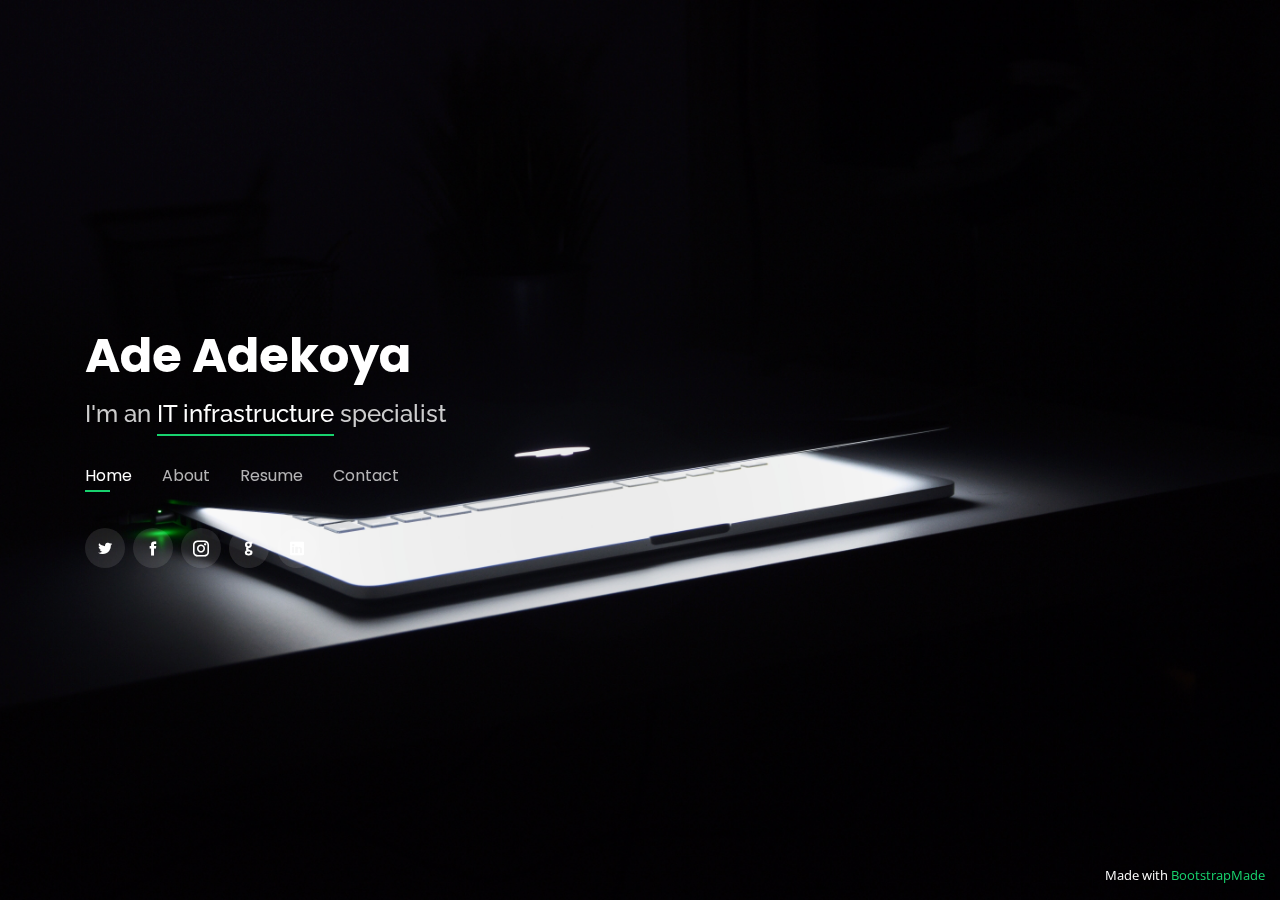
==== commit 36b486d4: "Dark Resume Website theme" ====
--- a/index.html
+++ b/index.html
@@ -1,620 +1,506 @@
 <!DOCTYPE html>
-<html class="no-js" lang="en">
+<html lang="en">
+
 <head>
-
-    <!--- basic page needs
-    ================================================== -->
-    <meta charset="utf-8">
-    <title>adedapo.</title>
-    <meta name="description" content="">
-    <meta name="author" content="">
-
-    <!-- mobile specific metas
-    ================================================== -->
-    <meta name="viewport" content="width=device-width, initial-scale=1">
-
-    <!-- CSS
-    ================================================== -->
-    <link rel="stylesheet" href="css/base.css">
-    <link rel="stylesheet" href="css/vendor.css">
-    <link rel="stylesheet" href="css/main.css">
-
-    <!-- script
-    ================================================== -->
-    <script src="js/modernizr.js"></script>
-
-    <!-- favicons
-    ================================================== -->
-    <link rel="shortcut icon" href="favicon.ico" type="image/x-icon">
-    <link rel="icon" href="favicon.ico" type="image/x-icon">
-
+  <meta charset="utf-8">
+  <meta content="width=device-width, initial-scale=1.0" name="viewport">
+
+  <title>Ade Adekoya</title>
+  <meta content="" name="descriptison">
+  <meta content="" name="keywords">
+
+  <!-- Favicons -->
+  <link href="assets/img/favicon.png" rel="icon">
+  <link href="assets/img/apple-touch-icon.png" rel="apple-touch-icon">
+
+  <!-- Google Fonts -->
+  <link href="https://fonts.googleapis.com/css?family=Open+Sans:300,300i,400,400i,600,600i,700,700i|Raleway:300,300i,400,400i,500,500i,600,600i,700,700i|Poppins:300,300i,400,400i,500,500i,600,600i,700,700i" rel="stylesheet">
+
+  <!-- Vendor CSS Files -->
+  <link href="assets/vendor/bootstrap/css/bootstrap.min.css" rel="stylesheet">
+  <link href="assets/vendor/icofont/icofont.min.css" rel="stylesheet">
+  <link href="assets/vendor/remixicon/remixicon.css" rel="stylesheet">
+  <link href="assets/vendor/owl.carousel/assets/owl.carousel.min.css" rel="stylesheet">
+  <link href="assets/vendor/boxicons/css/boxicons.min.css" rel="stylesheet">
+  <link href="assets/vendor/venobox/venobox.css" rel="stylesheet">
+
+  <!-- Template Main CSS File -->
+  <link href="assets/css/style.css" rel="stylesheet">
+
+  <!-- =======================================================
+  * Template Name: Personal - v2.3.0
+  * Template URL: https://bootstrapmade.com/personal-free-resume-bootstrap-template/
+  * Author: BootstrapMade.com
+  * License: https://bootstrapmade.com/license/
+  ======================================================== -->
 </head>
 
-<body id="top">
-
-    <!-- preloader
-    ================================================== -->
-    <div id="preloader">
-        <div id="loader" class="dots-jump">
-            <div></div>
-            <div></div>
-            <div></div>
-            <div></div>
-            
-        </div>
+<body>
+
+  <!-- ======= Header ======= -->
+  <header id="header" class="header-tops">
+    <div class="container">
+
+      <h1><a href="index.html">Ade Adekoya</a></h1>
+      <!-- Uncomment below if you prefer to use an image logo -->
+      <!-- <a href="index.html" class="mr-auto"><img src="assets/img/logo.png" alt="" class="img-fluid"></a> -->
+      <h2>I'm an <span>IT infrastructure</span> specialist</h2>
+
+      <nav class="nav-menu d-none d-lg-block">
+        <ul>
+          <li class="active"><a href="#header">Home</a></li>
+          <li><a href="#about">About</a></li>
+          <li><a href="#resume">Resume</a></li>
+          <li><a href="#contact">Contact</a></li>
+        </ul>
+      </nav><!-- .nav-menu -->
+
+      <div class="social-links">
+        <a href="https://twitter.com/dapo_ace" target="_blank" class="twitter"><i class="icofont-twitter"></i></a>
+        <a href="https://www.facebook.com/adedapomola.adekoya" target="_blank" class="facebook"><i class="icofont-facebook"></i></a>
+        <a href="https://www.instagram.com/adekoyaadedapomola/" target="_blank" class="instagram"><i class="icofont-instagram"></i></a>
+        <a href="https://github.com/adekoyadapo" target="_blank" class="github"><i class="icofont-github"></i></a>
+        <a href="https://www.linkedin.com/in/adekoya-adedapomola/" target="_blank" class="linkedin"><i class="icofont-linkedin"></i></a>
+      </div>
+
     </div>
-
-    <!-- header
-    ================================================== -->
-    <header class="s-header">
-
-        <div class="header-logo">
-            <a class="site-logo" href="index.html">
-                <img src="images/logo22.png" alt="Homepage">
-            </a>
-        </div>
-
-        <!-- end header-logo -->
-
-        <nav class="header-nav">
-            <a href="#0" class="header-nav__close" title="close"><span>Close</span></a>
-
-            <h3>Jump To</h3>
-
-            <div class="header-nav__content">
-
-                <ul class="header-nav__list">
-                    <li><a class="smoothscroll"  href="#home" title="home">Home</a></li>
-                    <li><a class="smoothscroll"  href="#about" title="about">About</a></li>
-                    <li><a class="smoothscroll"  href="#career" title="Career Highlights">Career Highlights</a></li>
-                    <li><a class="smoothscroll"  href="#Certs" title="Certification">Certification</a></li>
-                    <li><a class="smoothscroll"  href="#experience" title="Experience">Experience</a></li>
-                    <li><a class="smoothscroll"  href="#contact" title="contact">Contact</a></li>
-                </ul>
-
-                <!---p>Perspiciatis hic praesentium nesciunt. Et neque a dolorum <a href='#0'>voluptatem</a> porro iusto sequi veritatis libero enim. Iusto id suscipit veritatis neque reprehenderit.</p-->
-
-                <ul class="header-nav__social">
-                   <li>
-                      <a href="https://www.linkedin.com/in/adekoya-adedapomola/"><i class="fab fa-linkedin"></i></a>
-                   </li>
-                   <li>
-                       <a href="https://github.com/adekoyadapo"><i class="fab fa-github"></i></a>
-                   </li>
-                    <li>
-                        <a href="https://www.facebook.com/adedapomola.adekoya"><i class="fab fa-facebook"></i></a>
-                    </li>
-                    <li>
-                        <a href="https://twitter.com/dapo_ace"><i class="fab fa-twitter"></i></a>
-                    </li>
-                    <li>
-                        <a href="https://www.instagram.com/adekoyaadedapomola/"><i class="fab fa-instagram"></i></a>
-                    </li>
-                </ul>
-
-            </div> <!-- end header-nav__content -->
-
-        </nav> <!-- end header-nav -->
-
-        <a class="header-menu-toggle" href="#0">
-            <span class="header-menu-icon"></span>
+  </header><!-- End Header -->
+
+  <!-- ======= About Section ======= -->
+  <section id="about" class="about">
+
+    <!-- ======= About Me ======= -->
+    <div class="about-me container">
+
+      <div class="section-title">
+        <h2>About</h2>
+        <p>SUMMARY</p>
+      </div>
+
+      <div class="row">
+        <div class="col-lg-16 pt-4 pt-lg-0 content" data-aos="fade-left">
+          <h3>DevOps Engineer &amp; IT Infrastructure Architect</h3>
+          <p class="font-italic">
+            Result-driven IT professional with extensive experience in the engineering, administration and support of information systems. 
+            In-depth expertise in the design, implementation, analysis, optimization, troubleshooting and documentation of IT infrastructure, 
+            LAN/WAN and wireless networks, Linux and windows administration, Cloud native development, IT infrastructure setup and management. 
+            Strong “hands on” technical knowledge of network, systems infrastructure architecture designs and implementation with the ability to adopt new IT technology and systems as required.
+          </p>
+        </div>
+
+    </div><!-- End About Me -->
+
+    <!-- ======= Interests ======= -->
+    <div class="interests container">
+
+      <div class="section-title">
+        <h2>Interests</h2>
+      </div>
+
+      <div class="row">
+        <div class="col-lg-3 col-md-4">
+          <div class="icon-box">
+            <i class="ri-settings-line" style="color: #ffbb2c;"></i>
+            <h3>CI/CD</h3>
+          </div>
+        </div>
+        <div class="col-lg-3 col-md-4 mt-4 mt-md-0">
+          <div class="icon-box">
+            <i class="ri-cloud-fill" style="color: #5578ff;"></i>
+            <h3>Cloud Architecture</h3>
+          </div>
+        </div>
+        <div class="col-lg-3 col-md-4 mt-4 mt-md-0">
+          <div class="icon-box">
+            <i class="ri-git-repository-commits-line" style="color: #e80368;"></i>
+            <h3>Collaboration</h3>
+          </div>
+        </div>
+        <div class="col-lg-3 col-md-4 mt-4 mt-lg-0">
+          <div class="icon-box">
+            <i class="ri-home-gear-fill" style="color: #e361ff;"></i>
+            <h3>Automation</h3>
+          </div>
+        </div>
+        <div class="col-lg-3 col-md-4 mt-4">
+          <div class="icon-box">
+            <i class="ri-database-2-line" style="color: #47aeff;"></i>
+            <h3>Database</h3>
+          </div>
+        </div>
+        <div class="col-lg-3 col-md-4 mt-4">
+          <div class="icon-box">
+            <i class="ri-building-line" style="color: #ffa76e;"></i>
+            <h3>Data Center</h3>
+          </div>
+        </div>
+        <div class="col-lg-3 col-md-4 mt-4">
+          <div class="icon-box">
+            <i class="ri-apps-2-line" style="color: #11dbcf;"></i>
+            <h3>Micro Services</h3>
+          </div>
+        </div>
+        <div class="col-lg-3 col-md-4 mt-4">
+          <div class="icon-box">
+            <i class="ri-dashboard-2-fill" style="color: #4233ff;"></i>
+            <h3>Data Visualization</h3>
+          </div>
+        </div>
+        <div class="col-lg-3 col-md-4 mt-4">
+          <div class="icon-box">
+            <i class="ri-store-line" style="color: #b2904f;"></i>
+            <h3>Storage</h3>
+          </div>
+        </div>
+        <div class="col-lg-3 col-md-4 mt-4">
+          <div class="icon-box">
+            <i class="ri-computer-line" style="color: #b20969;"></i>
+            <h3>Virtualization</h3>
+          </div>
+        </div>
+        <div class="col-lg-3 col-md-4 mt-4">
+          <div class="icon-box">
+            <i class="ri-base-station-line" style="color: #ff5828;"></i>
+            <h3>Networking</h3>
+          </div>
+        </div>
+        <div class="col-lg-3 col-md-4 mt-4">
+          <div class="icon-box">
+            <i class="ri-fingerprint-line" style="color: #29cc61;"></i>
+            <h3>IT Security</h3>
+          </div>
+        </div>
+      </div>
+
+    </div><!-- End Interests -->
+
+    <!-- ======= Testimonials ======= -->
+    <div class="testimonials container">
+
+      <div class="section-title">
+        <h2>Certifications</h2>
+      </div>
+
+      <div class="owl-carousel testimonials-carousel">
+
+        <div class="testimonial-item">
+          <p>
+            <i class="bx bxs-quote-alt-left quote-icon-left"></i>
+            Enabling organizations to leverage Google Cloud technologies.
+            Through an understanding of cloud architecture and Google technology, this individual can design, develop, and manage
+            robust, secure, scalable, highly available, and dynamic solutions to drive business objectives.
+            <i class="bx bxs-quote-alt-right quote-icon-right"></i>
+          </p>
+          <img src="assets/img/badges/gcp-arch.png" class="testimonial-img" alt="">
+          <h3>Google Cloud</h3>
+          <h4>Proffesional Cloud Architect</h4>
+        </div>
+
+        <div class="testimonial-item">
+          <p>
+            <i class="bx bxs-quote-alt-left quote-icon-left"></i>
+            Comprehensive understanding of AWS services and technologies.
+            Ability to build secure and robust solutions using architectural design principles based on customer requirements. Badge
+            owners are able to strategically design well-architected distributed systems that are scalable, resilient, efficient,
+            and fault-tolerant.
+            <i class="bx bxs-quote-alt-right quote-icon-right"></i>
+          </p>
+          <img src="assets/img/badges/aws-certified-solutions-architect-associate.png" class="testimonial-img" alt="">
+          <h3>Amazon Webservice</h3>
+          <h4>Solutions Architect</h4>
+        </div>
+
+        <div class="testimonial-item">
+          <p>
+            <i class="bx bxs-quote-alt-left quote-icon-left"></i>
+            Comprehensive understanding of application life-cycle management.
+            Proficiency in writing applications with AWS service APIs, AWS CLI, and SDKs; using containers; and deploying with a
+            CI/CD pipeline. Badge owners are able to develop, deploy, and debug cloud-based applications that follow AWS best
+            practices.
+            <i class="bx bxs-quote-alt-right quote-icon-right"></i>
+          </p>
+          <img src="assets/img/badges/aws-certified-developer-associate.png" class="testimonial-img" alt="">
+          <h3>Amazon Webservice</h3>
+          <h4>Developer Associate</h4>
+        </div>
+
+        <div class="testimonial-item">
+          <p>
+            <i class="bx bxs-quote-alt-left quote-icon-left"></i>
+            Perform the responsibilities of a Kubernetes Administrator. Proficiency in Application Lifecycle Management, Installation,
+            Configuration & Validation, Core Concepts, Networking, Scheduling, Security, Cluster Maintenance, Logging / Monitoring,
+            Storage, and Troubleshooting.
+            <i class="bx bxs-quote-alt-right quote-icon-right"></i>
+          </p>
+          <img src="assets/img/badges/cka-certified-kubernetes-administrator.png" class="testimonial-img" alt="">
+          <h3>Cloud Native Foundation</h3>
+          <h4>Kubernetes Administrator</h4>
+        </div>
+
+        <div class="testimonial-item">
+          <p>
+            <i class="bx bxs-quote-alt-left quote-icon-left"></i>
+            Perform the responsibilities of a Kubernetes Application Developer. Define application resources and use core primitives to build,
+            monitor, and troubleshoot scalable applications. The skills include Core Concepts, Configuration, Multi-Container Pods, Observability, Pod Design, Services & Networking,
+            State Persistence.
+            <i class="bx bxs-quote-alt-right quote-icon-right"></i>
+          </p>
+          <img src="assets/img/badges/ckad-certified-kubernetes-application-developer.png" class="testimonial-img" alt="">
+          <h3>Cloud Native Foundation</h3>
+          <h4>Kubernetes Apps Dev</h4>
+        </div>
+
+        <div class="testimonial-item">
+          <p>
+            <i class="bx bxs-quote-alt-left quote-icon-left"></i>
+            Skills and knowledge to advise stakeholders and translate business requirements into secure, scalable, and reliable solutions. 
+            Advanced experience and knowledge across various aspects of IT operations, including networking, virtualization, identity, security, business
+            continuity, disaster recovery, data management, budgeting, and governance.
+            <i class="bx bxs-quote-alt-right quote-icon-right"></i>
+          </p>
+          <img src="assets/img/badges/microsoft-certified-azure-solutions-architect-expert.png" class="testimonial-img" alt="">
+          <h3>Microsoft Azure</h3>
+          <h4>Solutions Architect</h4>
+        </div>
+
+        <div class="testimonial-item">
+          <p>
+            <i class="bx bxs-quote-alt-left quote-icon-left"></i>
+            Skills and knowledge to manage cloud services that span storage, security, networking, and compute cloud capabilities. Understanding of each service
+            across the full IT lifecycle, and take requests for infrastructure services, applications, and environments. 
+            Recommend services to use for optimal performance and scale.
+            <i class="bx bxs-quote-alt-right quote-icon-right"></i>
+          </p>
+          <img src="assets/img/badges/microsoft-certified-azure-administrator-associate.png" class="testimonial-img" alt="">
+          <h3>Microsoft Azure</h3>
+          <h4>Azure Administrator</h4>
+        </div>
+
+        <div class="testimonial-item">
+          <p>
+            <i class="bx bxs-quote-alt-left quote-icon-left"></i>
+            Demonstrates the ability to combine people, process, and technologies to continuously deliver valuable products and services that meet end user needs and business objectives. DevOps
+            professionals streamline delivery by optimizing practices, improving communications and collaboration, and creating
+            automation.
+            <i class="bx bxs-quote-alt-right quote-icon-right"></i>
+          </p>
+          <img src="assets/img/badges/microsoft-certified-devops-engineer-expert.png" class="testimonial-img" alt="">
+          <h3>Microsoft Azure</h3>
+          <h4>DevOps Engineer</h4>
+        </div>
+
+        <div class="testimonial-item">
+          <p>
+            <i class="bx bxs-quote-alt-left quote-icon-left"></i>
+            Knowledge and skills required to succeed as a system administrator supporting Linux systems. CompTIA Linux+ administrators have demonstrated the ability to configure the
+            system, navigate the command line, and use common package management systems. Customize the environment, create scripts and configure networking.
+            <i class="bx bxs-quote-alt-right quote-icon-right"></i>
+          </p>
+          <img src="assets/img/badges/comptia-linux-powered-by-lpi-certification.1.png" class="testimonial-img" alt="">
+          <h3>LPIC/Comptia</h3>
+          <h4>Linux Administrator</h4>
+        </div>
+
+        <div class="testimonial-item">
+          <p>
+            <i class="bx bxs-quote-alt-left quote-icon-left"></i>
+            The Double VCP for DCV and NV badge shows that the badge holder has earned both the VCP-DCV and VCP-NV certifications,
+            validating they can install, configure, administer, and troubleshoot vSphere V6 compute infrastructures and VMware NSX
+            environments.
+            <i class="bx bxs-quote-alt-right quote-icon-right"></i>
+          </p>
+          <img src="assets/img/badges/double-vcp-data-center-virtualization-network-virtualization.png" class="testimonial-img" alt="">
+          <h3>VMware</h3>
+          <h4>DC/Network Virtualization</h4>
+        </div>
+
+        <div class="testimonial-item">
+          <p>
+            <i class="bx bxs-quote-alt-left quote-icon-left"></i>
+            Proves you can transform the economics of network and security operations for your company. Validates your ability to install, configure, and administer NSX virtual networking
+            implementations, regardless of the underlying physical architecture.
+            <i class="bx bxs-quote-alt-right quote-icon-right"></i>
+          </p>
+          <img src="assets/img/badges/vmware-certified-professional-network-virtualization-2019.png" class="testimonial-img" alt="">
+          <h3>VMware</h3>
+          <h4>VCP Network Virtualization</h4>
+        </div>
+
+        <div class="testimonial-item">
+          <p>
+            <i class="bx bxs-quote-alt-left quote-icon-left"></i>
+            Implement, manage, and troubleshoot a vSphere V6.7 infrastructure, using best practices to provide a powerful, flexible, and secure foundation for business agility that
+            can accelerate the transformation to cloud computing.
+            <i class="bx bxs-quote-alt-right quote-icon-right"></i>
+          </p>
+          <img src="assets/img/badges/vmware-certified-professional-data-center-virtualization-2019.png" class="testimonial-img" alt="">
+          <h3>VMware</h3>
+          <h4>VCP Data Center Virtualization</h4>
+        </div>
+
+        <div class="testimonial-item">
+          <p>
+            <i class="bx bxs-quote-alt-left quote-icon-left"></i>
+            Demonstrated knowledge of implementing core enterprise network technologies including dual stack (IPv4 and IPv6) architecture, virtualization, infrastructure, network
+            assurance, security and automation.
+            <i class="bx bxs-quote-alt-right quote-icon-right"></i>
+          </p>
+          <img src="assets/img/badges/cisco-certified-networking-professional-enterprise.png" class="testimonial-img" alt="">
+          <h3>Cisco</h3>
+          <h4>Enterprise Network Professional</h4>
+        </div>
+      </div>
+
+    </div><!-- End Testimonials  -->
+
+  </section><!-- End About Section -->
+
+  <!-- ======= Resume Section ======= -->
+  <section id="resume" class="resume">
+    <div class="container">
+
+      <div class="section-title">
+        <h2>Resume</h2>
+        <p>MY RESUME </p>
+      </div>
+
+      
+      <div class="text-center">
+        <a href="./forms/Ade-DevOps.pdf" download>
+          <button type="button" class="btn btn-success">
+            <i class="ri-download-2-fill" style="color: #ffffff;"> </i>
+          Download
+          </button>
         </a>
-
-    </header> <!-- end s-header -->
-
-
-    <!-- home
-    ================================================== -->
-    <section id="home" class="s-home page-hero target-section" data-parallax="scroll" data-image-src="./images/landing.jpg" data-natural-width=3000 data-natural-height=2000 data-position-y=center>
-
-        <div class="grid-overlay">
-            <div></div>
-        </div>
-
-        <div class="home-content">
-
-            <div class="row home-content__main">
-
-                <h1>
-                adedapo.
-                </h1>
-
-                <h3>
-                DevOps, Cloud, Networking, Microservice
-                </h3>
-                
-                <div class="home-content__button">
-                    <a href="#about" class="smoothscroll btn btn--primary btn--large">
-                        About Me
-                    </a>
-                    <a href="#contact" class="smoothscroll btn btn--large">
-                        My Resume
-                    </a>
-                </div>
-
-            </div> <!-- end home-content__main -->
-
-            <div class="home-content__scroll">
-                <a href="#about" class="scroll-link smoothscroll">
-                    Scroll
-                </a>
+      </div>
+
+      <div class="row">
+        <div class="col-lg-6">
+          <h3 class="resume-title">Summary</h3>
+          <div class="resume-item pb-0">
+            <h4>Ade Adekoya</h4>
+            <p><em>Strong “hands on” technical knowledge of network, systems infrastructure architecture designs and implementation with
+            the ability to adopt new IT technology and systems as required</em></p>
+            <p>
+            <ul>
+              <li>Edmonton, Alberta CA</li>
+              <li>adekoyadapo@hotmail.com</li>
+            </ul>
+            </p>
+          </div>
+
+          <h3 class="resume-title">Education</h3>
+          <div class="resume-item">
+            <h4>Bachelor of Engineer - Electrical &amp; Electronics</h4>
+            <h5>2005 - 2010</h5>
+            <p><em>Federal University of Technology, Akure Nigeria</em></p>
+            <p>Electrical and electronics engineers design and develop complex electrical systems and electronic components and
+            products. They must keep track of multiple design elements and technical characteristics when performing these tasks.</p>
+          </div>
+          <div class="resume-item">
+            <h4>Diploma in Data Processing &amp; Information Management systems</h4>
+            <h5>2003 - 2005</h5>
+            <p><em>Institute of Data Processing &amp; Management Nigeria</em></p>
+            <p>Analyze, manuipulate, process and interprete data formats using recent tools and computer systems to ensure proper management and processing of data formats </p>
+          </div>
+        </div>
+        <div class="col-lg-6">
+          <h3 class="resume-title">Recent Professional Experience</h3>
+          <div class="resume-item">
+            <h4>DevOps Engineer | Design Specialist II</h4>
+            <h5>2019 - Present</h5>
+            <p><em>Telus, Edmonton, AB </em></p>
+            <p>
+            <ul>
+                <li>Implemented cloud native solutions leveraging on DevOps principles and containerization.</li>
+                <li>Designed and implemented highly available solutions improving on business continuity requirements.</li>
+                <li>Translated business solutions to technical designs for current and future projects.</li>
+                <li>Implemented automation tools and frameworks with DevOps tools reducing release windows by 20%.</li>
+                <li>Optimized the content delivery system architecture, implementing data tools, monitoring and alerts.</li>
+                <li>Collaborated with team members to improve the company’s engineering tools, systems, procedures, and data security,
+                  leveraging automation as required and migration of service where necessary.</li>
+                <li>Deployed upgrades, patches and fixes to backend infrastructure, virtualization and container environment.</li>
+            </ul>
+            </p>
+          </div>
+          <div class="resume-item">
+            <h4>Senior Systems Administrator</h4>
+            <h5>2018 - 2019</h5>
+            <p><em>Calgary Parking Authority, Calgary, AB</em></p>
+            <p>
+            <ul>
+              <li>Redesigned the enterprise IT infrastructure, removing outdated and high security risk devices improving
+                infrastructure uptime by 10%.</li>
+              <li>Defined and implemented security policies for all IT infrastructure devices, integrating Ansible to facilitate
+                infrastructure automation and deployment for meeting PCIDSS requirements.</li>
+              <li>Implemented VPN solution for remote and site to site connectivity.</li>
+              <li>Provided architectural designs and worked with the team to implement local and cloud SAS integration for Office 365.
+              </li>
+              <li>Served as SME (subject matter expert) for network infrastructure projects, successfully integrating 5 new parking
+                solution sites and improving over 50 lots servicing an average of 100 customers per hour.</li>
+            </ul>
+            </p>
+          </div>
+        </div>
+      </div>
+
+    </div>
+  </section><!-- End Resume Section -->
+
+  <!-- ======= Contact Section ======= -->
+  <section id="contact" class="contact">
+    <div class="container">
+
+      <div class="section-title">
+        <h2>Contact</h2>
+        <p>Contact Me</p>
+      </div>
+
+      <div class="row mt-2">
+        <div class="col-md-6 mt-4 d-flex align-items-stretch">
+          <div class="info-box">
+            <i class="bx bx-envelope"></i>
+            <h3>Email Me</h3>
+            <a href="mailto:adekoyadapo@hotmail.com" target="_blank"><p>adekoyadapo@hotmail.com</p></a>
+          </div>
+        </div>
+        <div class="col-md-6 mt-4 d-flex align-items-stretch">
+          <div class="info-box">
+            <i class="bx bx-share-alt"></i>
+            <h3>Connect/Collaborate</h3>
+            <div class="social-links">
+              <a href="https://twitter.com/dapo_ace" target="_blank" class="twitter"><i class="icofont-twitter"></i></a>
+              <a href="https://www.facebook.com/adedapomola.adekoya" target="_blank" class="facebook"><i class="icofont-facebook"></i></a>
+              <a href="https://www.instagram.com/adekoyaadedapomola/" target="_blank"class="instagram"><i class="icofont-instagram"></i></a>
+              <a href="https://github.com/adekoyadapo" target="_blank" class="github"><i class="icofont-github"></i></a>
+              <a href="https://www.linkedin.com/in/adekoya-adedapomola/" target="_blank" class="linkedin"><i class="icofont-linkedin"></i></a>
             </div>
-
-        </div> <!-- end home-content -->
-
-        <ul class="home-social">
-            <li>
-                <a href="https://www.linkedin.com/in/adekoya-adedapomola/" target="_blank"><i class="fab fa-linkedin" aria-hidden="true"></i><span>linkedin</span></a>
-            </li>
-            <li>
-                <a href="https://github.com/adekoyadapo" target="_blank"><i class="fab fa-github" aria-hidden="true"></i><span>Github</span></a>
-            </li>
-            <li>
-                <a href="https://www.facebook.com/adedapomola.adekoya" target="_blank"><i class="fab fa-facebook-f" aria-hidden="true"></i><span>Facebook</span></a>
-            </li>
-            <li>
-                <a href="https://twitter.com/dapo_ace" target="_blank"><i class="fab fa-twitter" aria-hidden="true"></i><span>Twiiter</span></a>
-            </li>
-            <li>
-                <a href="https://www.instagram.com/adekoyaadedapomola" target="_blank"><i class="fab fa-instagram" aria-hidden="true"></i><span>Instagram</span></a>
-            </li>
-        </ul> <!-- end home-social -->
-
-    </section> <!-- end s-home -->
-
-
-    <!-- about
-    ================================================== -->
-    <section id="about" class="s-about target-section">
-
-        <div class="row section-header bit-narrow" data-aos="fade-up">
-            <div class="col-full">
-                <h3 class="subhead">Getting to know me</h3>
-                <h1 class="display-1">
-                I am a result-driven IT professional with extensive experience in the engineering, administration and support of information systems.
-                </h1>
-            </div>
-        </div> <!-- end section-header -->
-        <div class="row bit-narrow" data-aos="fade-up">
-            <div class="col-full">
-                <p class="lead">
-              With in-depth expertise in the design, implementation, analysis, optimization, troubleshooting and documentation of IT infrastructure, LAN/WAN and wireless networks, Linux and windows administration, cloud solutions development. Strong “hands on” technical knowledge of network, systems infrastructure architecture designs and implementation with the ability to adopt new IT technology and systems required.
-                </p>
-            </div>
-        </div> <!-- end about-desc -->        
-        <div class="row experience narrow">
-            <div class="col-full experience__slider" data-aos="fade-up">
-                    <div class="experience__author badge">
-                        <p><img src="images/badges/microsoft-certified-azure-solutions-architect-expert.png"></p>
-                        <p><img src="images/badges/microsoft-certified-azure-administrator-associate.1.png"></p>
-                        <p><img src="images/badges/aws-certified-developer-associate.png"></p>
-                        <p><img src="images/badges/aws-certified-solutions-architect-associate.png"></p>
-                        <p><img src="images/badges/gcp-cloud architect.png"></p>
-                        <p><img src="images/badges/vmware-certified-professional-data-center-virtualization-2019.png"></p>
-                        <p><img src="images/badges/vmware-certified-professional-network-virtualization-2019.png"></p>               
-                    </div>
-                    <div class="experience__author badge">
-                        <p><img src="images/badges/double-vcp-data-center-virtualization-network-virtualization.png"></p>
-                        <p><img src="images/badges/cisco-certified-specialist-enterprise-design.png"></p>
-                        <p><img src="images/badges/cisco-certified-networking-professional-enterprise.png"></p>
-                        <p><img src="images/badges/cisco-certified-design-professional-ccdp.png"></p>
-                        <p><img src="images/badges/cisco-certified-network-professional-routing-and-switching-ccnp-routing-and-switching.png"></p>
-                        
-                    </div>
-            </div> <!-- end experience__slider -->
-        <div class="home-content__scroll">
-            <a href="#career" class="scroll-link smoothscroll">
-                Scroll
-            </a>
-        </div>
-    </section>
-
-    <section id="career" class="s-about target-section">
-
-        <div class="row section-header bit-narrow" data-aos="fade-up">
-            <div class="col-full">
-                <h3 class="subhead">Career Highlight</h3>
-            </div>
-        </div>
-        <div class="row bit-narrow">
-
-            <div class="about-process process block-1-2 block-tab-full">
-
-                <div class="col-block item-process" data-aos="fade-up">
-                    <div class="item-process__text">
-                        <h4 class="item-title">DevOps</h4>
-                        <p>
-                            Leverage on automation tools and code versioning, 
-                            employing microservice orchestration to enhance application deployment through properly managed CI/CD process.
-                            Implementing deployments on Cloud and on-prem with virtualization technology, providing load balancing and ssl offload for web traffic security and
-                            managinging, visualizing log analysis from various deployments.
-                        </p>
-                    </div>
-                </div>
-                <div class="col-block item-process" data-aos="fade-up">
-                    <div class="item-process__text">
-                        <h4 class="item-title">Network Administration</h4>
-                        <p>
-                        Designing and implementing Network architecture using industry standard network design process. Implement required network
-                        security solutions for communication accross multiple locations, automating config backups, device integration and remote connections
-                        Expertise in routing and switching, network troubleshooting, TCP/IP protocol, network system analysis, 
-                        change management, IPv4/IPv6 addressing.
-                        </p>
-                    </div>
-                </div>
-                <div class="col-block item-process" data-aos="fade-up">
-                    <div class="item-process__text">
-                        <h4 class="item-title">Systems Administration</h4>
-                        <p>
-                        Managed servers, end user hardware and existing network applications. 
-                        Conducting daily IT infrastructure health checks, diagnosing  and resolving technical issues related to hardware and software.
-                        Supported all LAN, WAN and other networking systems.
-                        Designed IT infrastructure solutions, storage, backups, high-availability, disaster recovery, ensuring security and integrity of systems and network.
-                        </p>
-                    </div>
-                </div>
-                <div class="col-block item-process" data-aos="fade-up">
-                    <div class="item-process__text">
-                        <h4 class="item-title">Hybrid IT Infrastructure</h4>
-                        <p>
-                          Interpreting technical requirements for software design projects into infrastructure designs to support complex business problems.
-                          Leveraging infrastructure provided by cloud provides and integrating various environments for development, staging and live environments for full CI/CD process. 
-                        </p>
-                    </div>
-                </div>
-                
-                <div class="home-content__scroll">
-                    <a href="#Certs" class="scroll-link smoothscroll">
-                        Scroll
-                    </a>
-                </div>
-            </div> <!-- end process -->
-
-        </div> <!-- end row -->
-
-    </section> <!-- end s-about -->
-
-
-    <!-- certs
-    ================================================== -->
-    <section id='Certs' class="s-certs target-section">
-
-        <div class="row section-header bit-narrow" data-aos="fade-up">
-            <div class="col-full">
-                <h3 class="subhead">Training and Certifications 
-                    <a href="https://www.youracclaim.com/users/adedapomola-adekoya/badges" target="_blank">
-                        <i class="icon-folder"></i>
-                    </a>
-                </h3>
-            </div>
-        </div> <!-- end section-header -->
-
-        <div class="row bit-narrow certs block-1-3 block-tab-full">
-
-            <div class="col-block item-cert" data-aos="fade-up">
-                <div class="item-cert__icon">
-                    <i class="icon-cloud"></i>
-                </div>
-                <div class="item-cert__text">
-                    <h3 class="item-title">Cloud services</h3>
-                    <p>
-                        <ul>
-                            <li>GCP Architect</li>
-                            <li>Azure Administrator</li>
-                            <li>Azure Solutions Architect</li>
-                            <li>AWS Solutions Architect</li>
-                            <li>AWS Developer Associate</li>
-                            <li>Architecting with Google Compute Engine Specialization, Coursera</li>
-                        </ul>
-                    </p>
-                </div>
-            </div>
-
-            <div class="col-block item-cert" data-aos="fade-up">
-                <div class="item-cert__icon">
-                    <i class="icon-menu-circle"></i>
-                </div>
-                <div class="item-cert__text">
-                    <h3 class="item-title">SysAdmin</h3>
-                    <p>
-                        <ul>
-                            <li>Comptia Linux +</li>
-                            <li>Windows Server Administration</li>
-                            <li>Redhat/Centos/Ubuntu</li>
-                        </ul>
-                    </p>
-                </div>
-            </div>
-
-            <div class="col-block item-cert" data-aos="fade-up">
-                <div class="item-cert__icon">
-                    <i class="icon-network"></i>
-                </div>
-                <div class="item-cert__text">
-                    <h3 class="item-title">Networking</h3>
-                    <p>
-                        <ul>
-                            <li>Cisco Certified Specialist</li>
-                            <li>Cisco Certified Proffessional</li>
-                            <li>Enterprise Advanced Infrastructure Implementation</li>
-                            <li>Enterprise Design</li>
-                            <li>Enterprise Core</li>
-                        </ul>
-                    </p>
-                </div>
-            </div>
-
-            <div class="col-block item-cert" data-aos="fade-up">
-                <div class="item-cert__icon">
-                    <i class="icon-cmd"></i>
-                </div>
-                <div class="item-cert__text">
-                    <h3 class="item-title">Microservice</h3>
-                    <p>
-                        <ul>
-                            <li>Docker/Docker Swarm</li>
-                            <li>Podman,Buildah</li>
-                            <li>Kubernetes-GKE,AKS,Amazon EKS</li>
-                            <li>Openshift Administration</li>
-                            <li>DevOps-CI/CD</li>
-                        </ul>
-                    </p>
-                </div>
-            </div>
-
-            <div class="col-block item-cert" data-aos="fade-up">
-                <div class="item-cert__icon">
-                    <i class="icon-wrench"></i>
-                </div>
-                <div class="item-cert__text">
-                    <h3 class="item-title">Automation</h3>
-                    <p>
-                        <ul>
-                            <li>Ansible, Puppet</li>
-                            <li>Terraforming infrastructure</li>
-                            <li>Microsoft TFS/Devops</li>
-                            <li>Github/Gitlab/Jenkins</li>
-                        </ul>
-                    </p>
-                </div>
-            </div>
-
-            <div class="col-block item-cert" data-aos="fade-up">
-                <div class="item-cert__icon">
-                    <i class="icon-lego-block"></i>
-                </div>
-                <div class="item-cert__text">
-                    <h3 class="item-title">Virtualization</h3>
-                    <p>
-                        <ul>
-                            <li>VMware</li>
-                            <li>DataCenter Virtualization</li>
-                            <li>Network Virtualization - NSX</li>
-                            <li>Redhat/Ovirt Virtualization - KVM</li>
-                            <li>Windows Hyper-V</li>
-                        </ul>
-                    </p>
-                </div>
-            </div>
-            <div class="home-content__scroll certs-content__scroll">
-                <a href="#experience" class="scroll-link smoothscroll">
-                    Scroll
-                </a>
-            </div>
-        </div> <!-- end services -->
-
-    </section> <!-- end s-certs -->
-
-    <!-- experience
-    ================================================== -->
-    <section section id='experience' class="s-experience">
-        <div class="row section-header bit-narrow" data-aos="fade-up">
-            <div class="col-full">
-                 <h3 class="subhead">Working Experience</h3>
-            </div>
-        </div>
-
-        <div class="row experience narrow">
-
-            <div class="col-full experience__slider" data-aos="fade-up">
-
-                <div class="experience__slide">
-                    <p>
-                        Service migration to Cloud native deployments and containerization projects.<br>
-                        Upgrades and fixes to backend infrastructure.<br>
-                        Software integrations, monitoring and data presentation<br>
-                        Streamline code deployment, with AGILE methodologies and scrum processes.<br>
-                        Implemented automation tools and frameworks (CI/CD pipelines)<br>
-                        Improve the company’s engineering tools, systems, procedures, and data security.<br>
-                        Optimized the content delivery system architecture.<br>
-                        Conducted systems tests for security, performance, and availability.<br>
-                        Developed and maintained design and troubleshooting documentation for origin servers and CDN.<br>
-                        Designed infrastructure for development focused microservices on Openshift.<br>
-                    </p>
-                    <div class="experience__author">
-                        TELUS, EDMONTON, Alberta
-                        <span>DevOps Engineer II</span>
-                        <span>SEPTEMBER 2019 - Present</span>
-                    </div>
-                </div> <!-- end experience__slide -->
-
-                <div class="experience__slide">
-                    <p>
-                        Infrastructure Design, Network security implementation.<br>
-                        PCI/DSS compliance security implementation.<br>
-                        Infrastructure monitoring and alerting solutions<br>
-                        Office 365 migration and VPN design for remote end users.<br>
-                        Hybrid cloud integrating for object storage on AWS S3<br>
-                        Virtualization and storage infrastructure design and implementation.<br>
-                        Routing, switching and network backhaul infrastructure.<br>
-                        IAM services with AAA, radius and Google OTP authentication<br>
-                        Vendor and software evaluation for Enterprise deployments.<br>
-                        Designed infrastructure for development focused microservices on docker with Rancher.<br>
-                    </p>
-                    <div class="experience__author">
-                        CALGARY PARKING AUTHORITY, CALGARY, Alberta
-                        <span>Senior System Administrator</span>
-                        <span>JULY 2018 - SEPTEMBER 2019</span>
-                    </div>
-                </div> <!-- end experience__slide -->
-
-                <div class="experience__slide">
-                    <p>
-                        Enterprise SAAS integration.<br>
-                        Reauirements gathering, data manipulation and change implementation.<br>
-                        Implementation procedure, Data integrity and knowledge management<br>
-                        Training, support and presentation.<br>
-                        Website Administrator and content management for project websites<br>
-                        Project management and IT infrastructure support.<br>
-                    </p>
-                    <div class="experience__author">
-                        Ecopest Inc, EDMONTON, Alberta
-                        <span>IT Projects Support</span>
-                        <span>MARCH 2018 - JULY 2018</span>
-                    </div>
-                </div> <!-- end experience__slide -->
-
-                <div class="experience__slide">
-                    <p>
-                        Enterprise routing and switching.<br>
-                        Upgrades and fixes to backend infrastructure.<br>
-                        Software integrations, monitoring and infrastructure management<br>
-                        Project lifecycle management.<br>
-                        Vendor Management and support.<br>
-                        Datacenter collocation projects and cross-regional connections.<br>
-                        CRM intergration for webhosting management.<br>
-                        Virtual private server infrastructure deployment.<br>
-                        Webhosting, webserver(apache/nginx/tomcat/IIS), nameservers, DNS management.<br>
-                        Infrastructure and network security accross regions.<br>
-                        Reseach and development, POCs for emerging IAAS platforms.<br>
-                    </p>
-                    <div class="experience__author">
-                        WEB4AFRICA, VIDOLU PTY, JOHANNESBURG, SOUTH-AFRICA
-                        <span>IT Infrastructure Manager</span>
-                        <span>SEPTEMBER 2016 - DECEMBER 2017</span>
-                    </div>
-                </div> <!-- end experience__slide -->
-
-                <div class="experience__slide">
-                    <p>
-                        Network, Wireless, Firewalls, Server infrastructure architecture.<br>
-                        Upgrades and fixes to backend infrastructure.<br>
-                        Software integrations, monitoring and logging<br>
-                        Streamline infrastructure with AGILE methodologies and scrum processes.<br>
-                        Implemented automation tools and frameworks for infrastructure deployments.<br>
-                        Provide Vendor assesments and BOP for infrastructure builds.<br>
-                        Project implementation, knowledge and change management with ITIL standards.<br>
-                        Hybrid cloud infrastructure setup, VPN and network connectivity<br>
-                        AWS VPC, VPN and networking implementation.<br>
-                        Windows/Linux administration and Virtualization management<br>
-                        Active Directory, Infrastructure security implementation<br>
-                    </p>
-                    <div class="experience__author">
-                        KONGA ONLINE SHOPPING LTD, LAGOS/CAPETOWN, SOUTH-AFRICA
-                        <span>IT Infrastructure Specialist</span>
-                        <span>January 2015 - September 2016</span>
-                    </div>
-                </div> <!-- end experience__slide -->
-
-                <div class="experience__slide">
-                    <p>
-                        LTE/WIMAX BTS monitoring and management (NOC operations).<br>
-                        Routing and switching, BGP, OSPF, enterprise MPLS deployment.<br>
-                        Enterprise wireless and LAN deployment<br>
-                        Datacenter Infrastructure management.<br>
-                        Network and Server infrastructure upgrades and patches<br>
-                        Project Lead for site network implementation projects.<br>
-                        Team lead site infrastructure projects.<br>
-                        Team training, management and job scheduling.<br>
-                    </p>
-                    <div class="experience__author">
-                        SWIFT NETWORKS LTD, LAGOS, NIGERIA
-                        <span>Network Infrastructure Engineer</span>
-                        <span> MAY 2011 - DECEMBER 2013</span>
-                    </div>
-                </div> <!-- end experience__slide -->
-
-            </div> <!-- end experience__slider -->
-            <div class="home-content__scroll">
-                <a href="#contact" class="scroll-link smoothscroll">
-                    Scroll
-                </a>
-            </div>
-        </div> <!-- end experience -->
-
-    </section> <!-- end s-experience -->
-
-
-    <!-- contact
-    ================================================== -->
-    <section id="contact" class="s-contact target-section">
-
-            <div class="grid-overlay">
-                <div></div>
-            </div>
-
-        <div class="row section-header narrow" data-aos="fade-up">
-            <div class="col-full">
-                <h3 class="subhead">Keep In Touch</h3>
-                <h1 class="display-1">Download my resume for more details<br>
-                                    Connect with me on any platform
-                </h1>
-            </div>
-            <div class="home-content__button">
-                <a href="/images/Ade - Tech Arch.pdf" download><button class="btn--pill btn--download"><i class="fa fa-download"></i> Download</button></a>
-            </div>
-
-        </div> <!-- end section-header -->
-        <div class="row contact-main" data-aos="fade-up">
-            <div class="col-full">
-                <ul class="contact-social">
-                    <li>
-                        <a href="https://www.linkedin.com/in/adekoya-adedapomola/" target="_blank"><i class="fab fa-linkedin"></i></a>
-                    </li>
-                    <li>
-                        <a href="https://twitter.com/dapo_ace" target="_blank"><i class="fab fa-twitter"></i></a>
-                    </li>
-                    <li>
-                        <a href="https://www.instagram.com/adekoyaadedapomola" target="_blank"><i class="fab fa-instagram"></i></a>
-                    </li>
-                    <li>
-                        <a href="https://github.com/adekoyadapo" target="_blank"><i class="fab fa-github"></i></a>
-                    </li>
-                    <li>
-                        <a href="https://www.facebook.com/adedapomola.adekoya" target="_blank"><i class="fab fa-facebook"></i></a>
-                    </li>
-                </ul>
-            </div>
-        </div>
-
-    </section> <!-- end s-contact -->
-
-
-    <!-- footer
-    ================================================== -->
-    <footer>
-        <div class="row">
-            <div class="col-full ss-copyright">
-                <span>© Copyright adedapo. 2020</span>
-                <span>Designs from <a href="https://www.styleshout.com/">Styleshout</a></span>
-            </div>
-        </div>
-
-        <div class="ss-go-top">
-            <a class="smoothscroll" title="Back to Top" href="#top">Back to Top</a>
-        </div>
-    </footer>
-
-
-    <!-- photoswipe background
-    ================================================== -->
-
-
-
-    <!-- Java Script
-    ================================================== -->
-    <script src="js/jquery-3.2.1.min.js"></script>
-    <script src="js/plugins.js"></script>
-    <script src="js/main.js"></script>
+          </div>
+        </div>
+  </section><!-- End Contact Section -->
+
+  <div class="credits">
+    <!-- All the links in the footer should remain intact. -->
+    <!-- You can delete the links only if you purchased the pro version. -->
+    <!-- Licensing information: https://bootstrapmade.com/license/ -->
+    <!-- Purchase the pro version with working PHP/AJAX contact form: https://bootstrapmade.com/personal-free-resume-bootstrap-template/ -->
+    Made with <a href="https://bootstrapmade.com/">BootstrapMade</a>
+  </div>
+
+  <!-- Vendor JS Files -->
+  <script src="assets/vendor/jquery/jquery.min.js"></script>
+  <script src="assets/vendor/bootstrap/js/bootstrap.bundle.min.js"></script>
+  <script src="assets/vendor/jquery.easing/jquery.easing.min.js"></script>
+  <script src="assets/vendor/php-email-form/validate.js"></script>
+  <script src="assets/vendor/waypoints/jquery.waypoints.min.js"></script>
+  <script src="assets/vendor/counterup/counterup.min.js"></script>
+  <script src="assets/vendor/owl.carousel/owl.carousel.min.js"></script>
+  <script src="assets/vendor/isotope-layout/isotope.pkgd.min.js"></script>
+  <script src="assets/vendor/venobox/venobox.min.js"></script>
+
+  <!-- Template Main JS File -->
+  <script src="assets/js/main.js"></script>
 
 </body>
+
+</html>